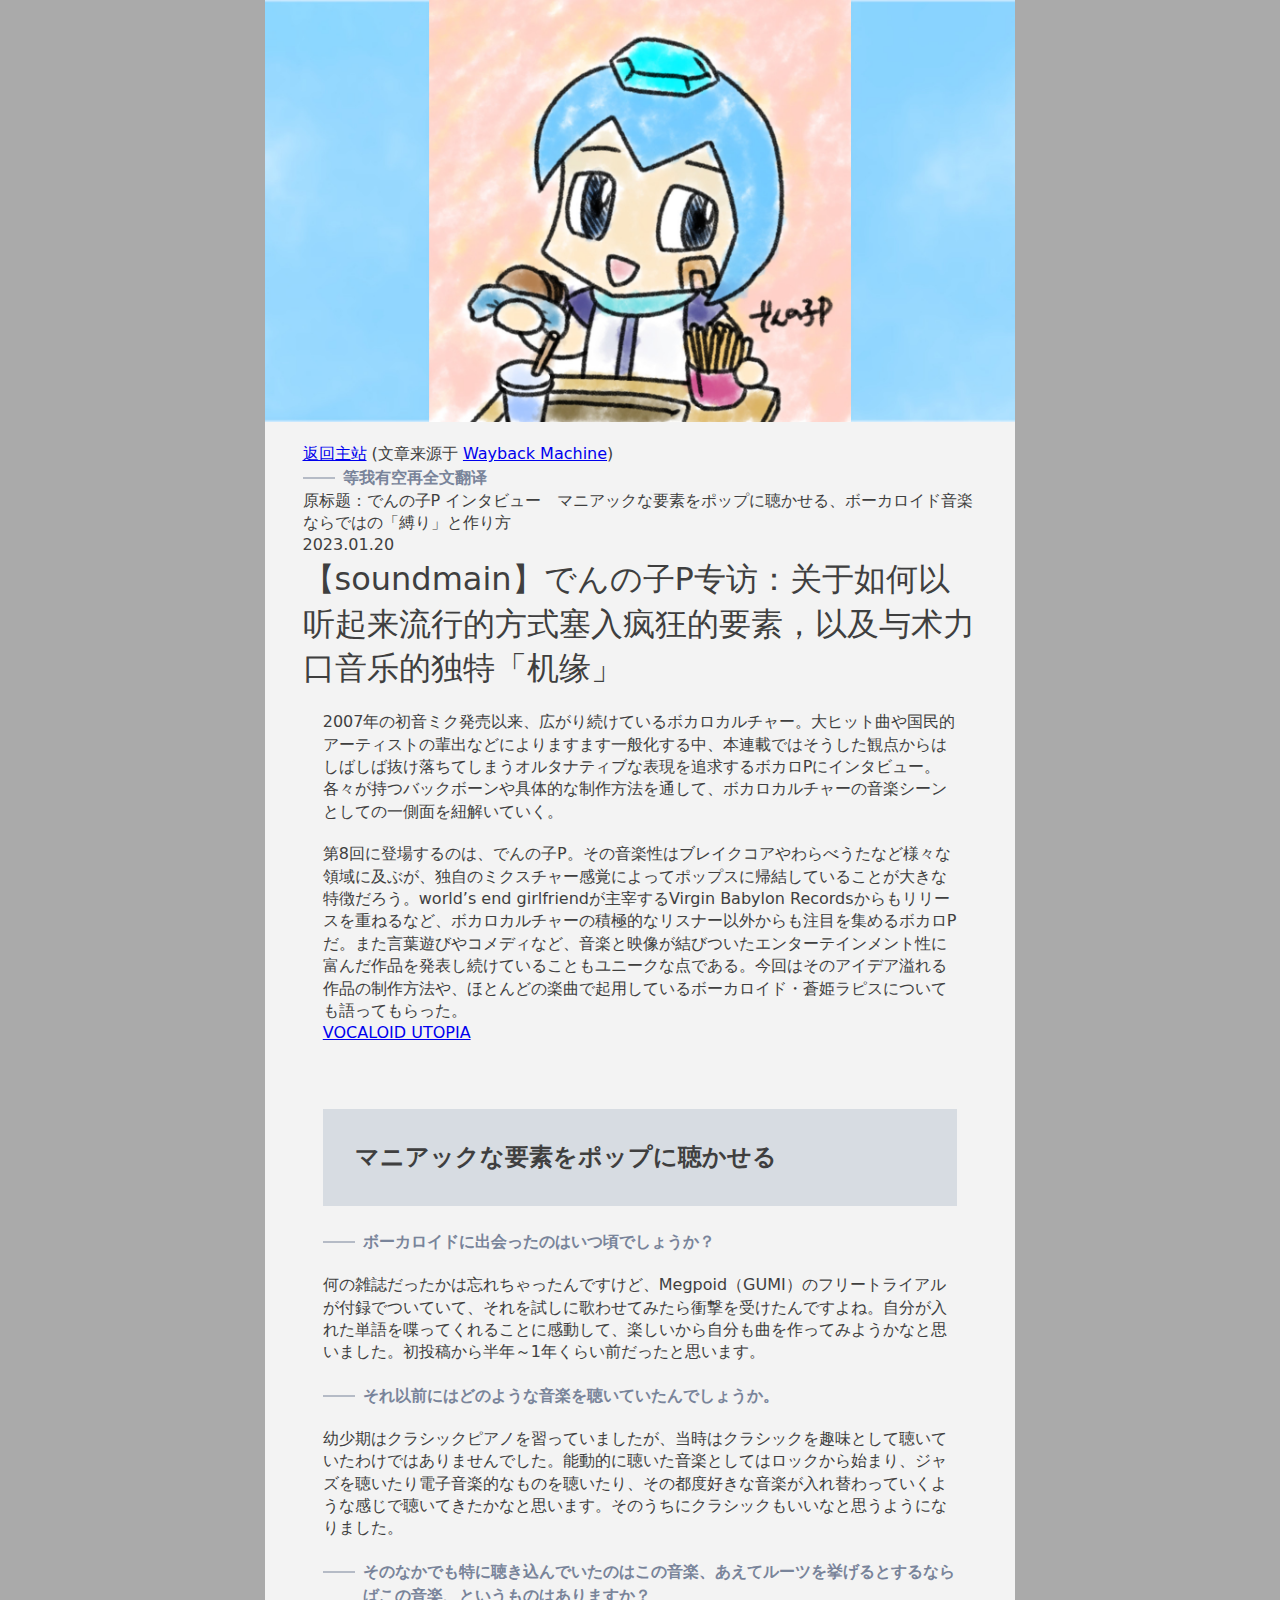
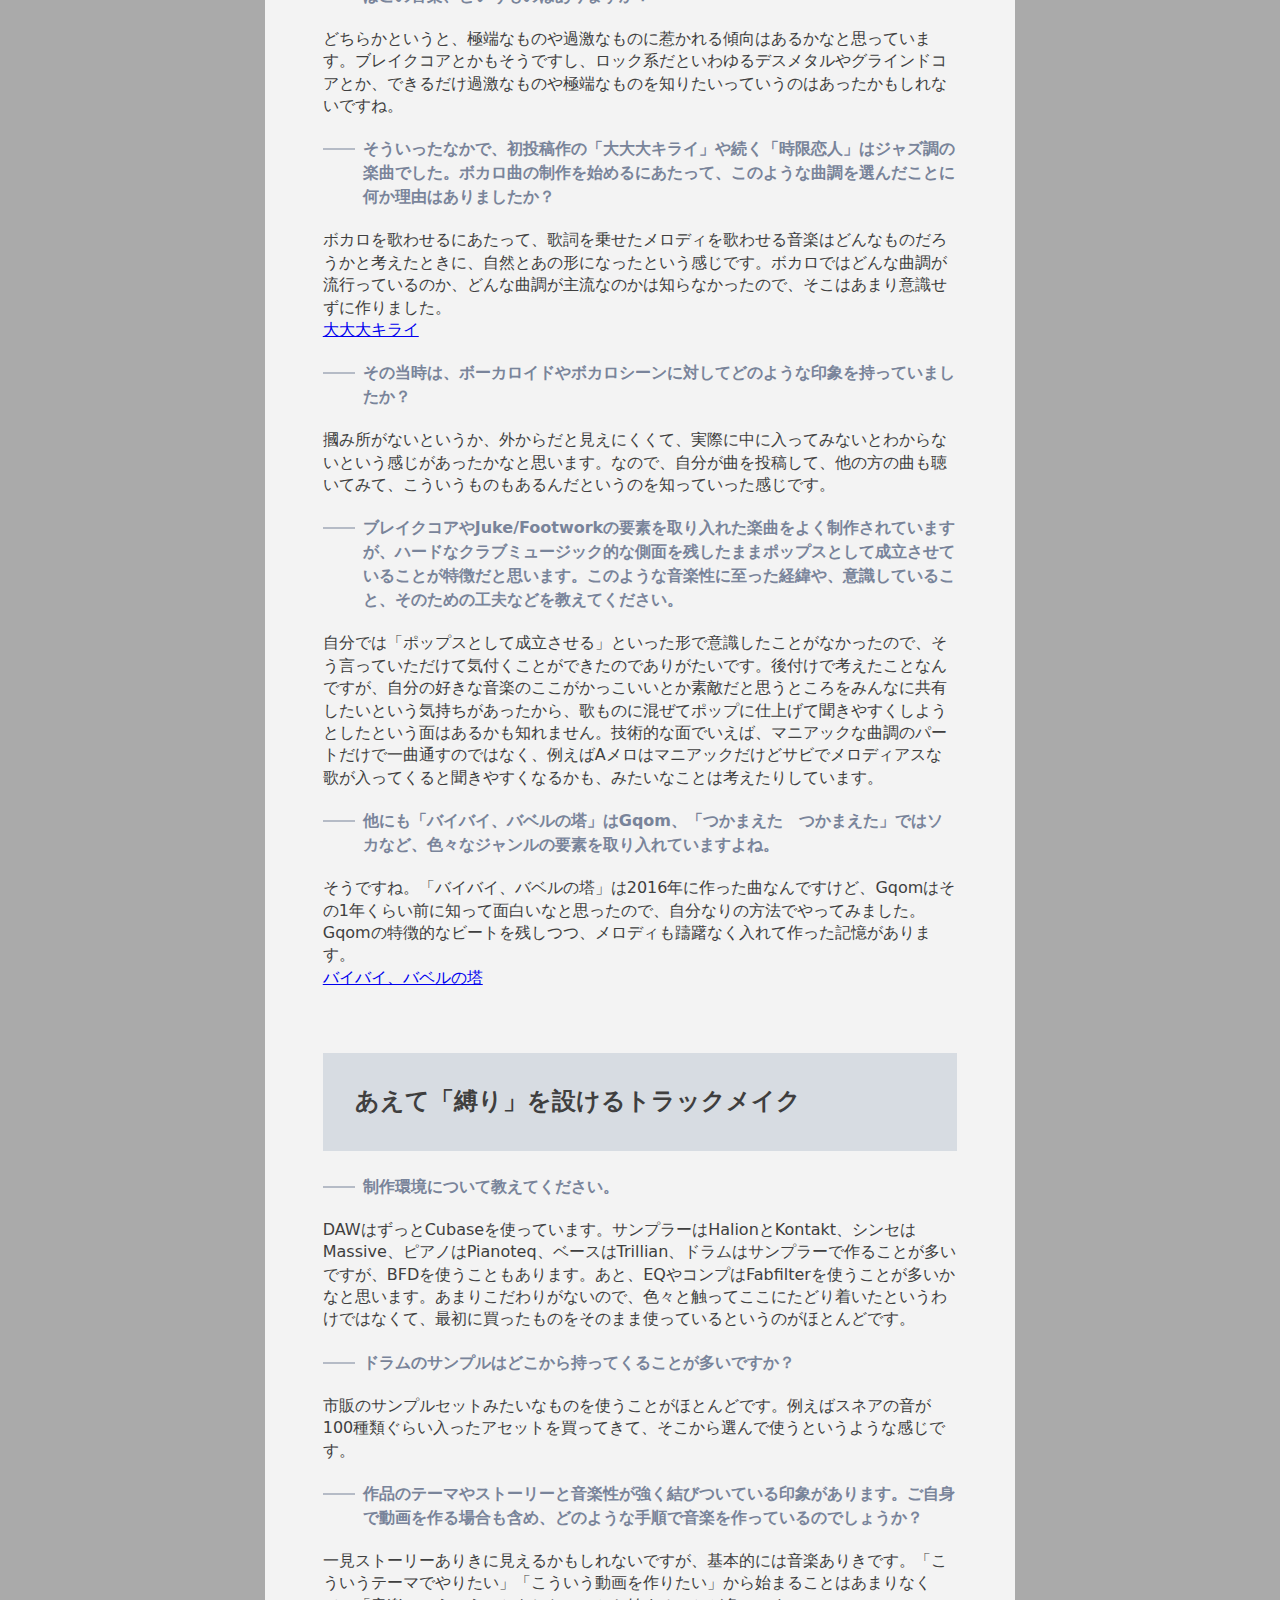
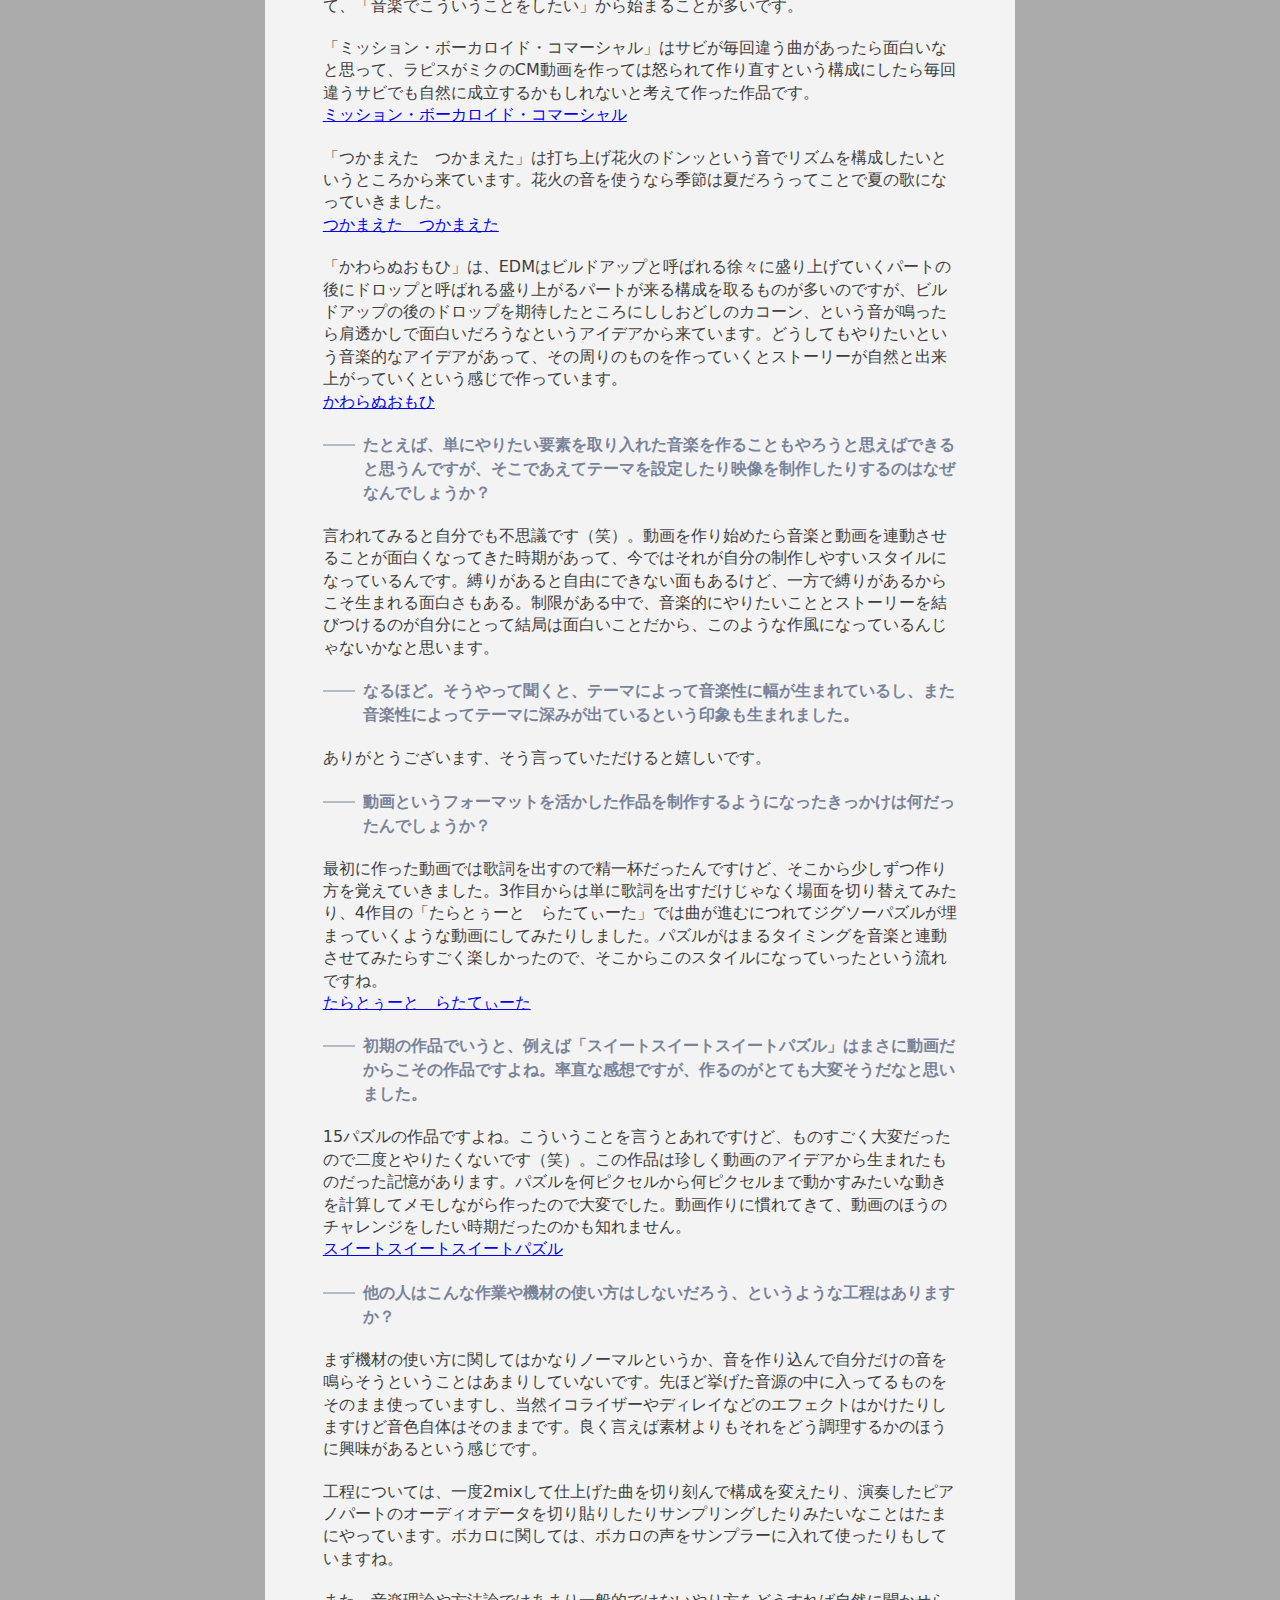
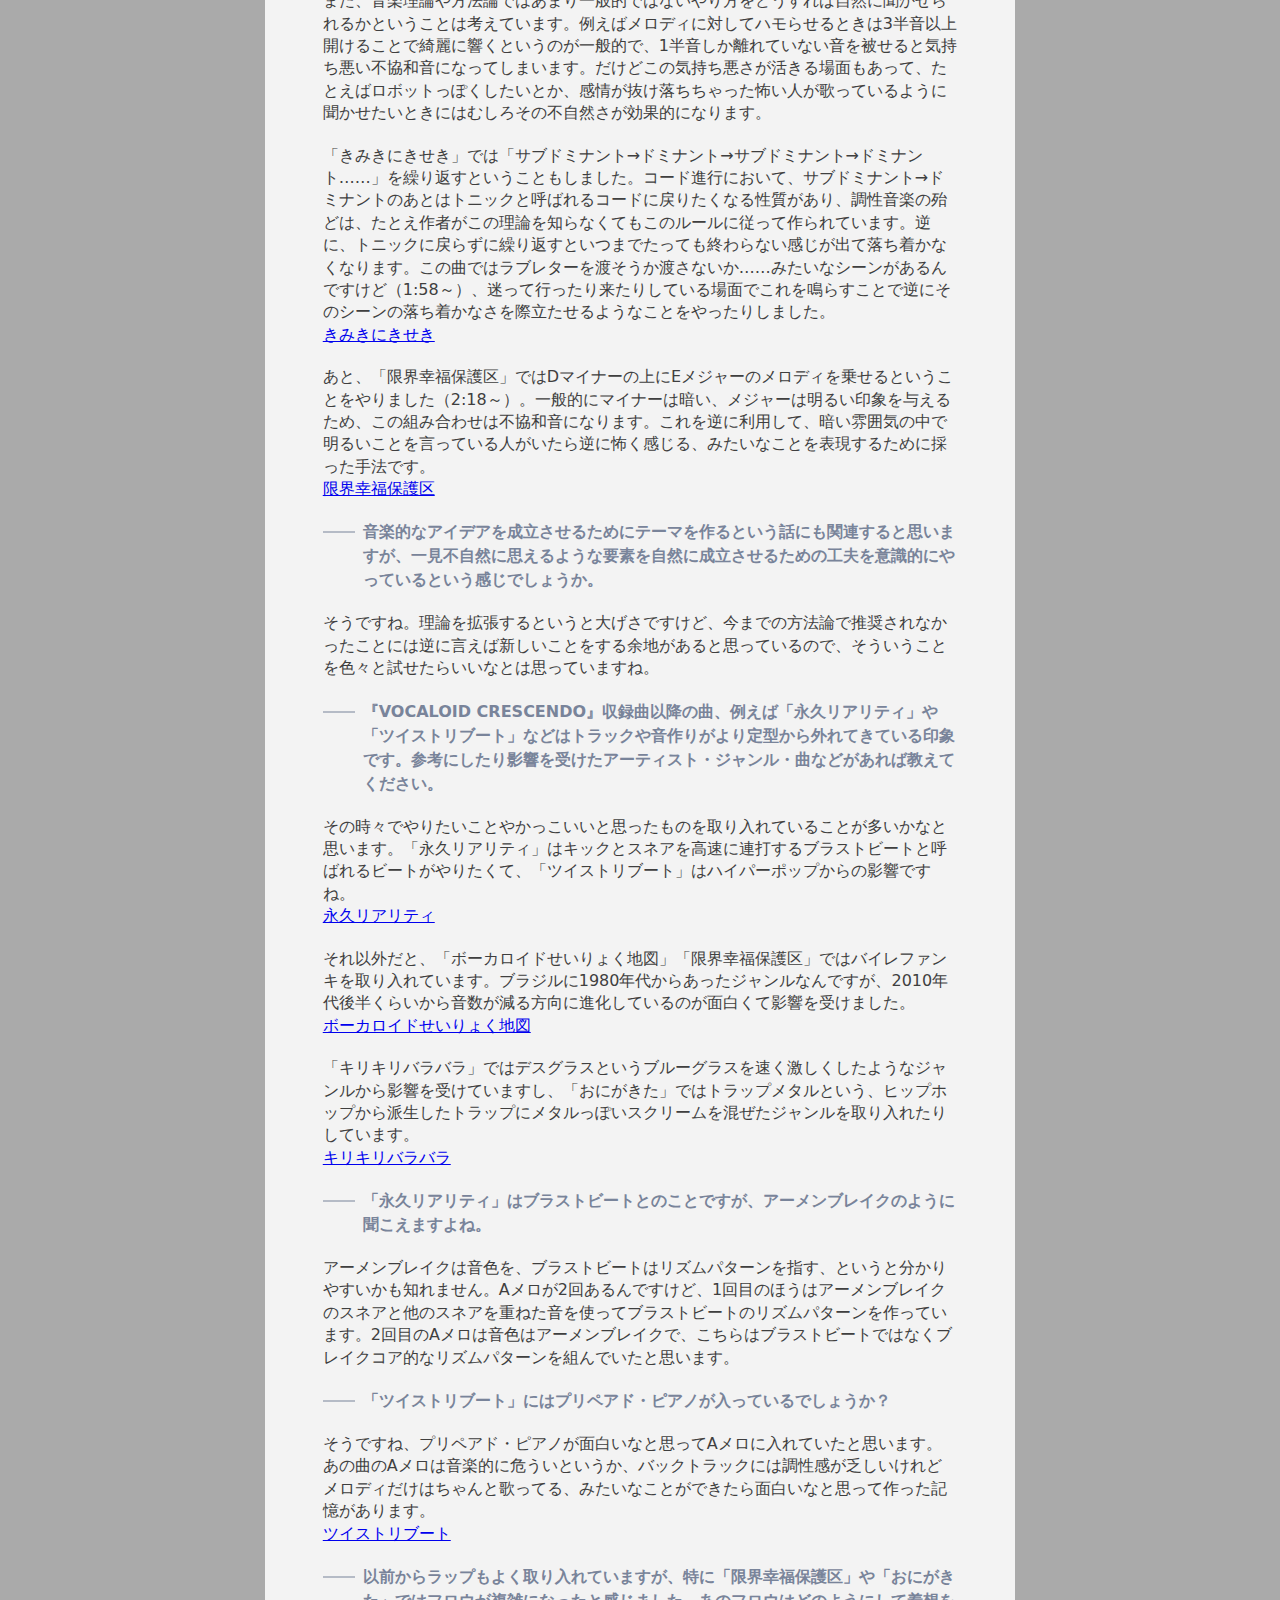
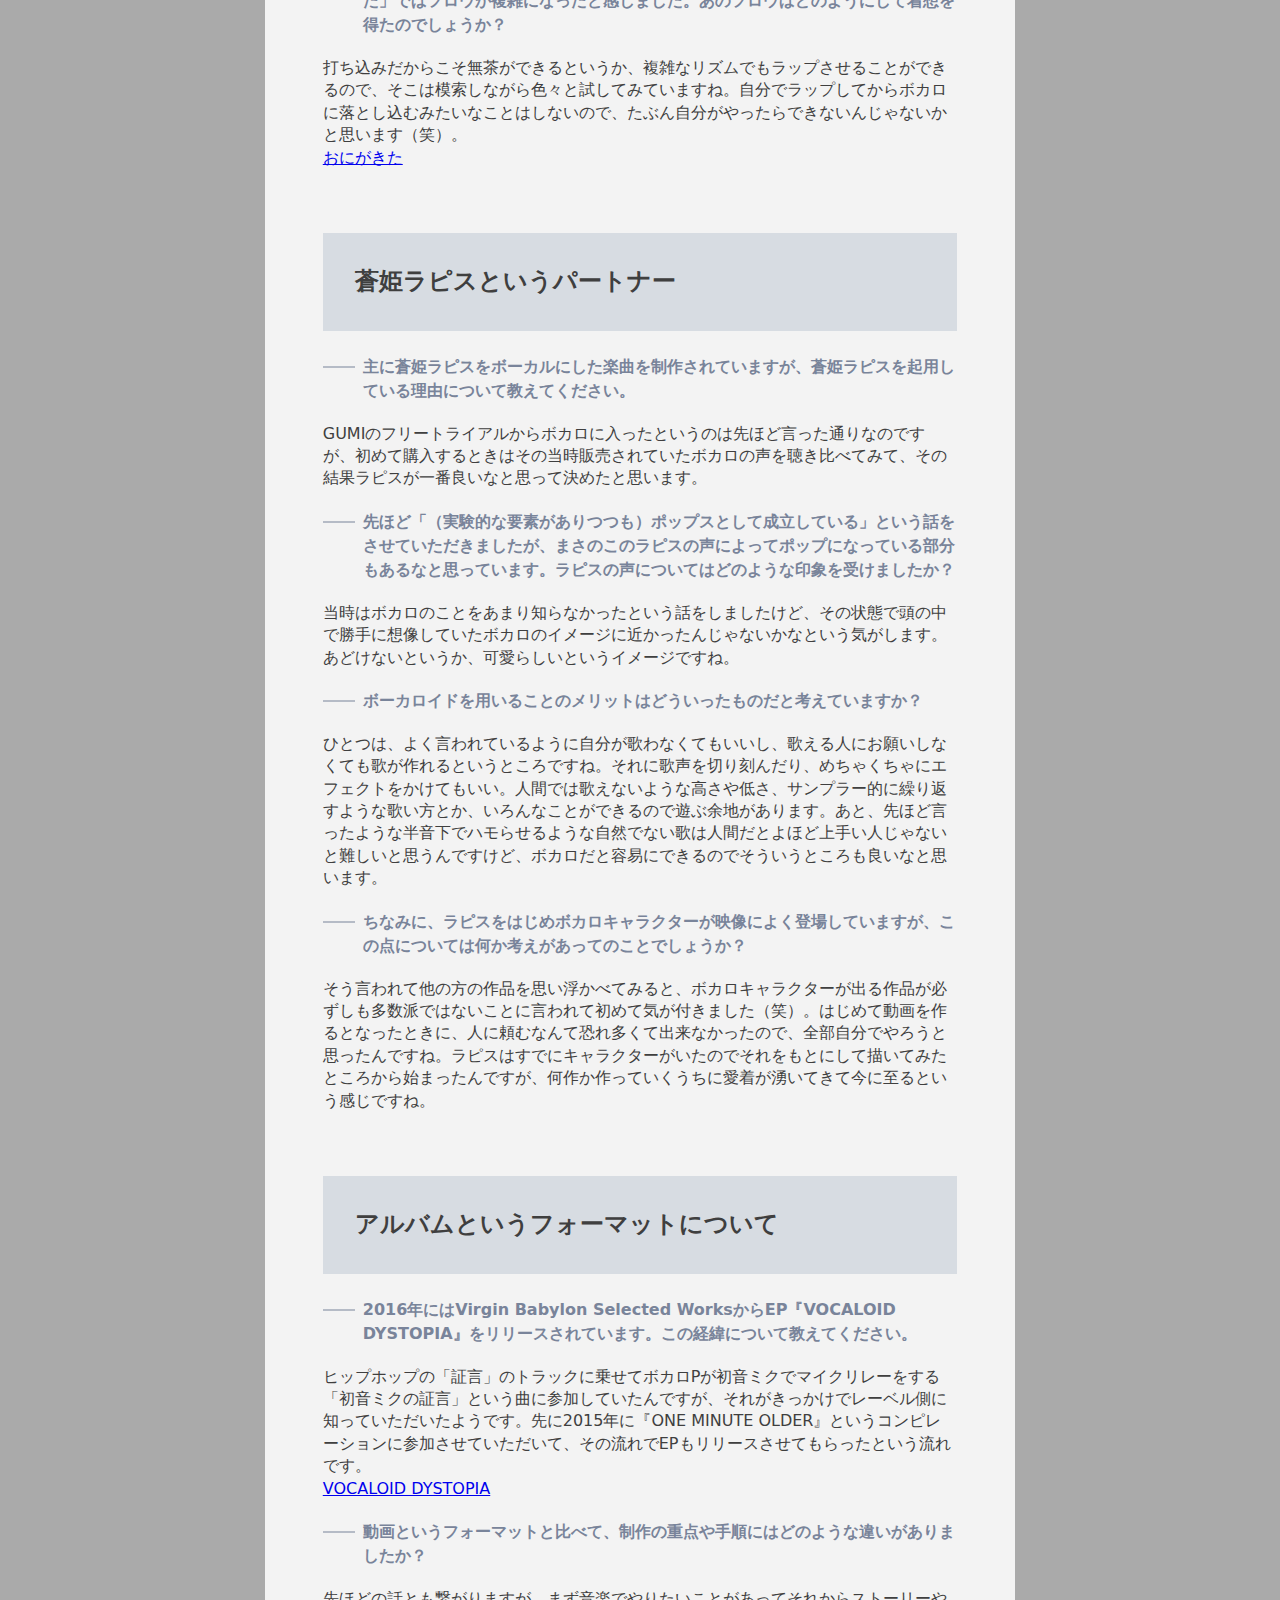
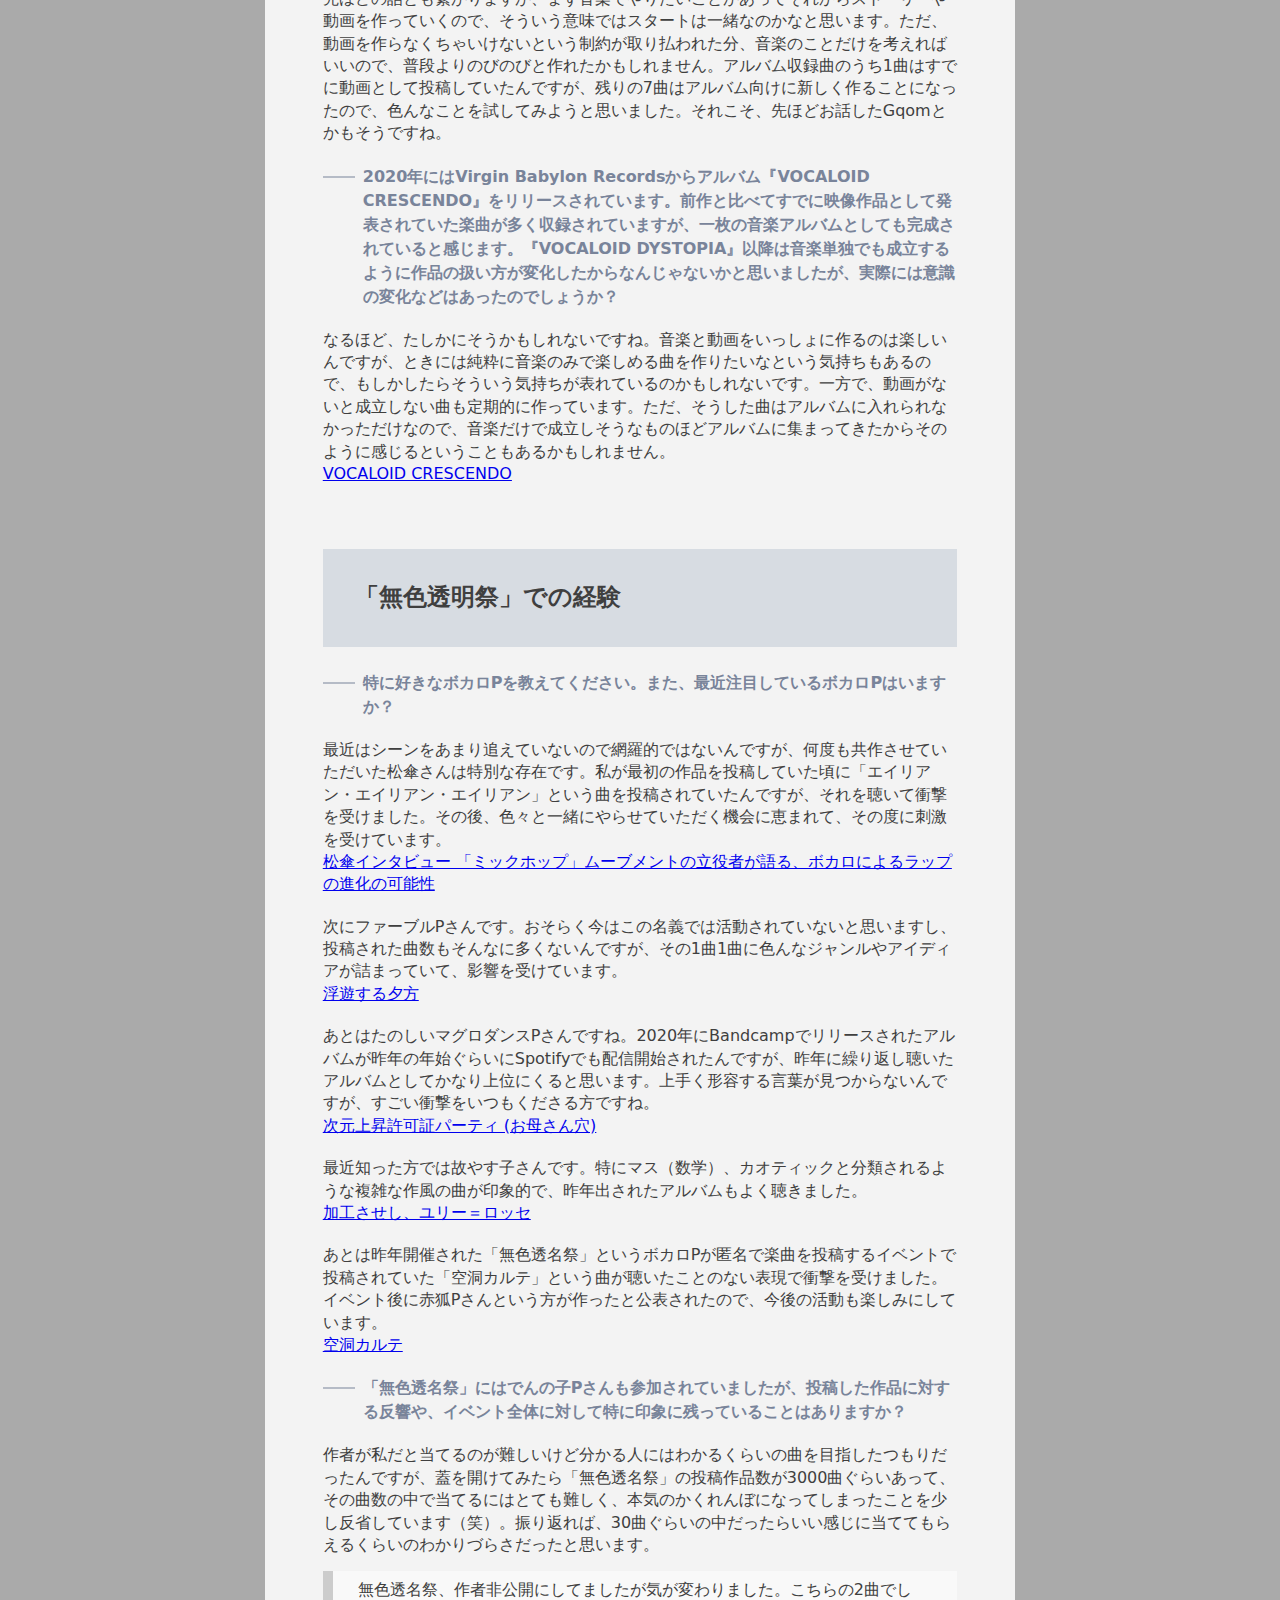
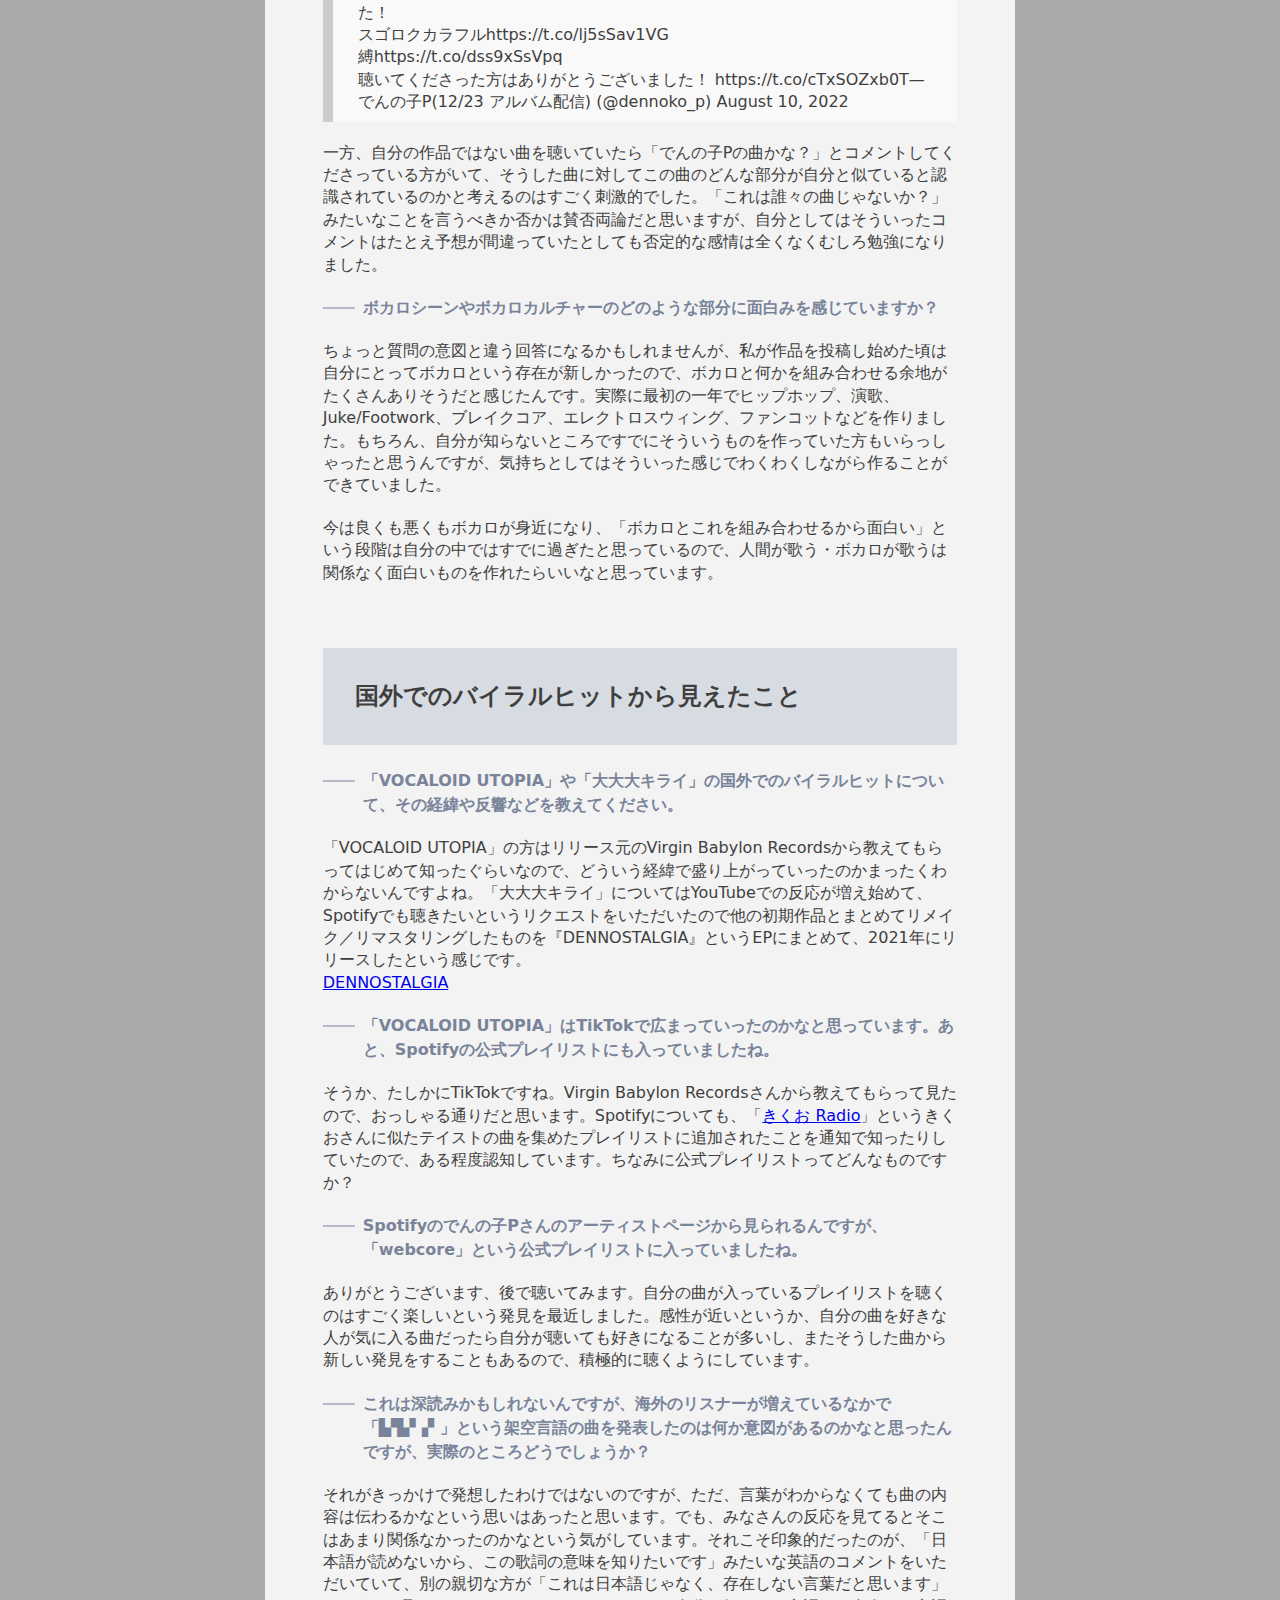
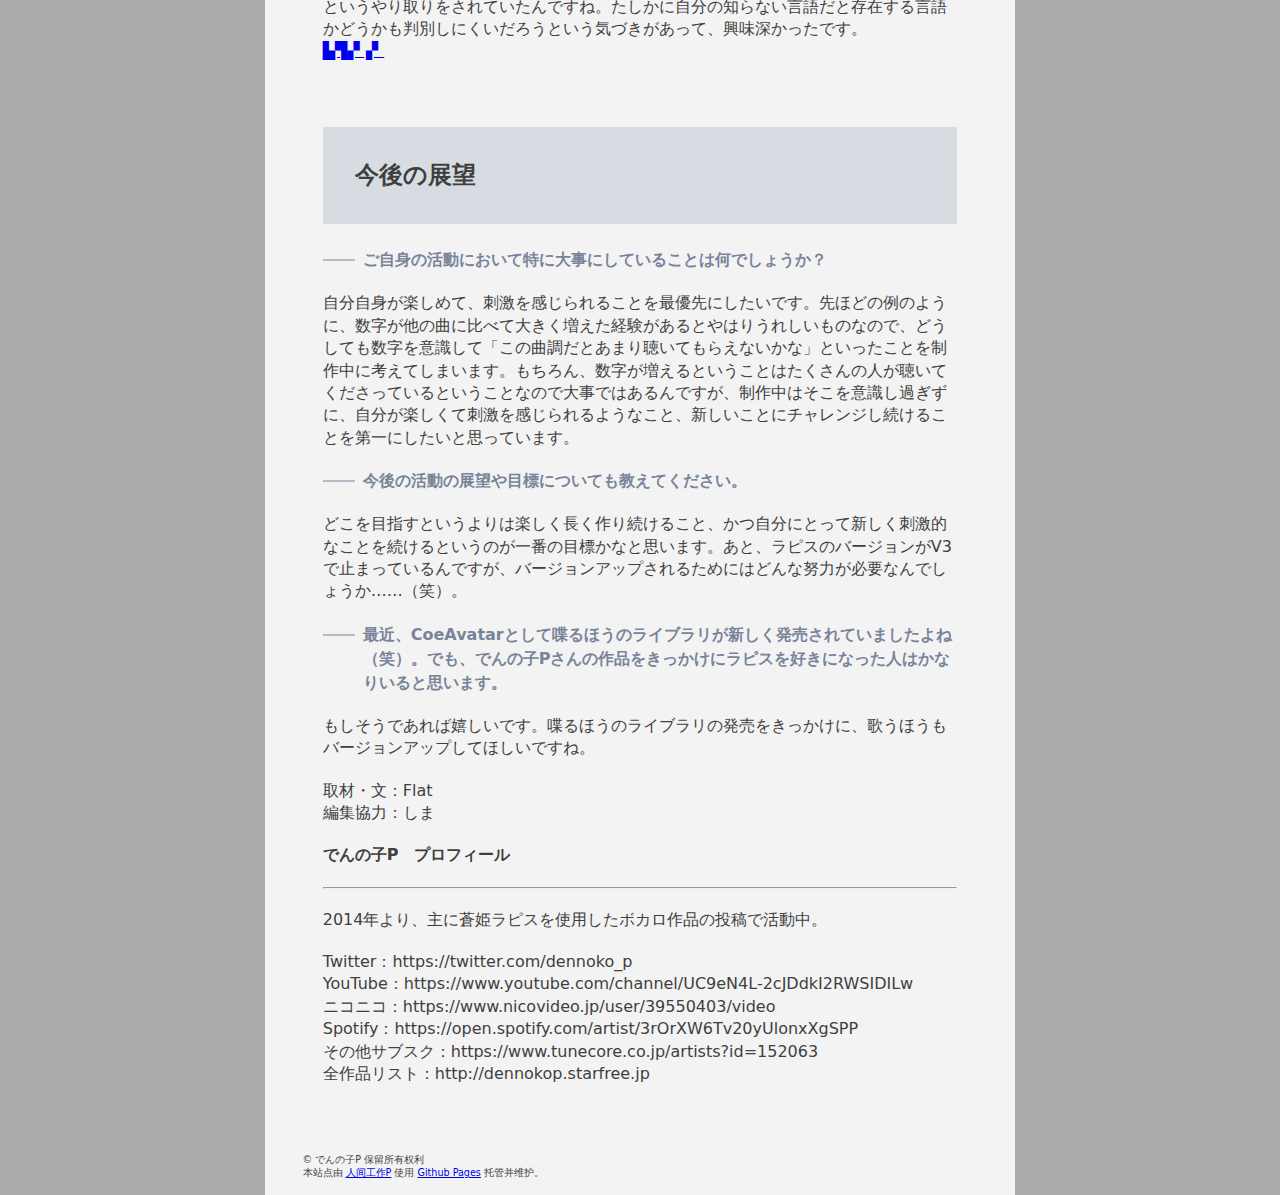
==== soundmain-20230120/index.html @ 145de425 "upload soundmain article" ====
<!DOCTYPE html PUBLIC "-//W3C//DTD XHTML 1.0 Strict//EN" "http://www.w3.org/TR/xhtml1/DTD/xhtml1-strict.dtd">
<html xmlns="http://www.w3.org/1999/xhtml" xml:lang="zh" lang="zh">
<head>
    <meta http-equiv="Content-Type" content="text/html; charset=UTF-8" />
    <meta http-equiv="Pragma" content="no-cache">
    <meta http-equiv="cache-control" content="no-cache">
    <meta http-equiv="expires" content="0">

    <meta http-equiv="Content-Style-Type" content="text/css" />
    <meta http-equiv="Content-Script-Type" content="text/javascript" />
    <meta name="viewport" content="width=device-width, maximum-scale=1.0, minimum-scale=0.5,user-scalable=yes,initial-scale=1.0" />
    <meta name="copyright" content="でんの子P" />
    <title>【soundmain】でんの子P专访：关于如何以听起来流行的方式塞入疯狂的要素，以及与术力口音乐的独特「机缘」</title>
    <link rel="stylesheet" href="../style.css" type="text/css" media="screen">
    <!--[if lt IE 9]>
    <script src="https://cdn.bootcdn.net/ajax/libs/html5shiv/3.7.3/html5shiv-printshiv.min.js"></script>
    <script src="https://cdn.bootcdn.net/ajax/libs/livingston-css3-mediaqueries-js/1.0.0/css3-mediaqueries.min.js"></script>
    <![endif]-->
</head>
<body>
<div id="site-box">
	<img id="header_img" width="100%" src="dennokoP.jpg" draggable="false">
	<div id="text-field">
        <p><a href="https://dennokop.mcio.dev/">返回主站</a> (文章来源于 <a href="https://web.archive.org/web/20231129103218/https://blogs.soundmain.net/16871/" target="_blank">Wayback Machine</a>)</p>
        <blockquote>等我有空再全文翻译</blockquote>
        <p>原标题：でんの子P インタビュー　マニアックな要素をポップに聴かせる、ボーカロイド音楽ならではの「縛り」と作り方</p>
        <p>2023.01.20</p>
		<div id="page-header">
            【soundmain】でんの子P专访：关于如何以听起来流行的方式塞入疯狂的要素，以及与术力口音乐的独特「机缘」
        </div>
		<div class="sentence page-content">
            <p>2007年の初音ミク発売以来、広がり続けているボカロカルチャー。大ヒット曲や国民的アーティストの輩出などによりますます一般化する中、本連載ではそうした観点からはしばしば抜け落ちてしまうオルタナティブな表現を追求するボカロPにインタビュー。各々が持つバックボーンや具体的な制作方法を通して、ボカロカルチャーの音楽シーンとしての一側面を紐解いていく。</p>
            <p>第8回に登場するのは、でんの子P。その音楽性はブレイクコアやわらべうたなど様々な領域に及ぶが、独自のミクスチャー感覚によってポップスに帰結していることが大きな特徴だろう。world’s end girlfriendが主宰するVirgin Babylon Recordsからもリリースを重ねるなど、ボカロカルチャーの積極的なリスナー以外からも注目を集めるボカロPだ。また言葉遊びやコメディなど、音楽と映像が結びついたエンターテインメント性に富んだ作品を発表し続けていることもユニークな点である。今回はそのアイデア溢れる作品の制作方法や、ほとんどの楽曲で起用しているボーカロイド・蒼姫ラピスについても語ってもらった。</p>
            <a href="https://www.nicovideo.jp/watch/sm38189436" target="_blank">VOCALOID UTOPIA</a>
           
           
            <h2>マニアックな要素をポップに聴かせる</h2>
           
            <blockquote>ボーカロイドに出会ったのはいつ頃でしょうか？</blockquote>
            <p>何の雑誌だったかは忘れちゃったんですけど、Megpoid（GUMI）のフリートライアルが付録でついていて、それを試しに歌わせてみたら衝撃を受けたんですよね。自分が入れた単語を喋ってくれることに感動して、楽しいから自分も曲を作ってみようかなと思いました。初投稿から半年～1年くらい前だったと思います。</p>
            
            <blockquote>それ以前にはどのような音楽を聴いていたんでしょうか。</blockquote>
            <p>幼少期はクラシックピアノを習っていましたが、当時はクラシックを趣味として聴いていたわけではありませんでした。能動的に聴いた音楽としてはロックから始まり、ジャズを聴いたり電子音楽的なものを聴いたり、その都度好きな音楽が入れ替わっていくような感じで聴いてきたかなと思います。そのうちにクラシックもいいなと思うようになりました。</p>
            
            <blockquote>そのなかでも特に聴き込んでいたのはこの音楽、あえてルーツを挙げるとするならばこの音楽、というものはありますか？</blockquote>
            <p>どちらかというと、極端なものや過激なものに惹かれる傾向はあるかなと思っています。ブレイクコアとかもそうですし、ロック系だといわゆるデスメタルやグラインドコアとか、できるだけ過激なものや極端なものを知りたいっていうのはあったかもしれないですね。</p>
            
            <blockquote>そういったなかで、初投稿作の「大大大キライ」や続く「時限恋人」はジャズ調の楽曲でした。ボカロ曲の制作を始めるにあたって、このような曲調を選んだことに何か理由はありましたか？</blockquote>
            <p>ボカロを歌わせるにあたって、歌詞を乗せたメロディを歌わせる音楽はどんなものだろうかと考えたときに、自然とあの形になったという感じです。ボカロではどんな曲調が流行っているのか、どんな曲調が主流なのかは知らなかったので、そこはあまり意識せずに作りました。</p>
            <a href="https://www.nicovideo.jp/watch/sm23233072" target="_blank">大大大キライ</a>
            
            <blockquote>その当時は、ボーカロイドやボカロシーンに対してどのような印象を持っていましたか？</blockquote>
            <p>摑み所がないというか、外からだと見えにくくて、実際に中に入ってみないとわからないという感じがあったかなと思います。なので、自分が曲を投稿して、他の方の曲も聴いてみて、こういうものもあるんだというのを知っていった感じです。</p>
            
            <blockquote>ブレイクコアやJuke/Footworkの要素を取り入れた楽曲をよく制作されていますが、ハードなクラブミュージック的な側面を残したままポップスとして成立させていることが特徴だと思います。このような音楽性に至った経緯や、意識していること、そのための工夫などを教えてください。</blockquote>
            <p>自分では「ポップスとして成立させる」といった形で意識したことがなかったので、そう言っていただけて気付くことができたのでありがたいです。後付けで考えたことなんですが、自分の好きな音楽のここがかっこいいとか素敵だと思うところをみんなに共有したいという気持ちがあったから、歌ものに混ぜてポップに仕上げて聞きやすくしようとしたという面はあるかも知れません。技術的な面でいえば、マニアックな曲調のパートだけで一曲通すのではなく、例えばAメロはマニアックだけどサビでメロディアスな歌が入ってくると聞きやすくなるかも、みたいなことは考えたりしています。</p>
           
            <blockquote>他にも「バ​イ​バ​イ​、​バ​ベ​ル​の​塔」はGqom、「つかまえた　つかまえた」ではソカなど、色々なジャンルの要素を取り入れていますよね。</blockquote>
            <p>そうですね。「バ​イ​バ​イ​、​バ​ベ​ル​の​塔」は2016年に作った曲なんですけど、Gqomはその1年くらい前に知って面白いなと思ったので、自分なりの方法でやってみました。Gqomの特徴的なビートを残しつつ、メロディも躊躇なく入れて作った記憶があります。</p>
            <a href="https://virginbabylonselectedworks.bandcamp.com/track/--5#lyrics" target="_blank">バ​イ​バ​イ​、​バ​ベ​ル​の​塔</a>


            <h2>あえて「縛り」を設けるトラックメイク</h2>
            
            <blockquote>制作環境について教えてください。</blockquote>
            <p>DAWはずっとCubaseを使っています。サンプラーはHalionとKontakt、シンセはMassive、ピアノはPianoteq、ベースはTrillian、ドラムはサンプラーで作ることが多いですが、BFDを使うこともあります。あと、EQやコンプはFabfilterを使うことが多いかなと思います。あまりこだわりがないので、色々と触ってここにたどり着いたというわけではなくて、最初に買ったものをそのまま使っているというのがほとんどです。</p>
            
            <blockquote>ドラムのサンプルはどこから持ってくることが多いですか？</blockquote>
            <p>市販のサンプルセットみたいなものを使うことがほとんどです。例えばスネアの音が100種類ぐらい入ったアセットを買ってきて、そこから選んで使うというような感じです。</p>
            
            <blockquote>作品のテーマやストーリーと音楽性が強く結びついている印象があります。ご自身で動画を作る場合も含め、どのような手順で音楽を作っているのでしょうか？</blockquote>
            <p>一見ストーリーありきに見えるかもしれないですが、基本的には音楽ありきです。「こういうテーマでやりたい」「こういう動画を作りたい」から始まることはあまりなくて、「音楽でこういうことをしたい」から始まることが多いです。</p>
            <p>「ミッション・ボーカロイド・コマーシャル」はサビが毎回違う曲があったら面白いなと思って、ラピスがミクのCM動画を作っては怒られて作り直すという構成にしたら毎回違うサビでも自然に成立するかもしれないと考えて作った作品です。</p>
            <a href="https://www.nicovideo.jp/watch/sm29555647" target="_blank">ミッション・ボーカロイド・コマーシャル</a>
            <p>「つかまえた　つかまえた」は打ち上げ花火のドンッという音でリズムを構成したいというところから来ています。花火の音を使うなら季節は夏だろうってことで夏の歌になっていきました。</p>
            <a href="https://www.nicovideo.jp/watch/sm31799162" target="_blank">つかまえた　つかまえた</a>
            <p>「かわらぬおもひ」は、EDMはビルドアップと呼ばれる徐々に盛り上げていくパートの後にドロップと呼ばれる盛り上がるパートが来る構成を取るものが多いのですが、ビルドアップの後のドロップを期待したところにししおどしのカコーン、という音が鳴ったら肩透かしで面白いだろうなというアイデアから来ています。どうしてもやりたいという音楽的なアイデアがあって、その周りのものを作っていくとストーリーが自然と出来上がっていくという感じで作っています。</p>
            <a href="https://www.nicovideo.jp/watch/sm34923091" target="_blank">かわらぬおもひ</a>
            
            <blockquote>たとえば、単にやりたい要素を取り入れた音楽を作ることもやろうと思えばできると思うんですが、そこであえてテーマを設定したり映像を制作したりするのはなぜなんでしょうか？</blockquote>
            <p>言われてみると自分でも不思議です（笑）。動画を作り始めたら音楽と動画を連動させることが面白くなってきた時期があって、今ではそれが自分の制作しやすいスタイルになっているんです。縛りがあると自由にできない面もあるけど、一方で縛りがあるからこそ生まれる面白さもある。制限がある中で、音楽的にやりたいこととストーリーを結びつけるのが自分にとって結局は面白いことだから、このような作風になっているんじゃないかなと思います。</p>

            <blockquote>なるほど。そうやって聞くと、テーマによって音楽性に幅が生まれているし、また音楽性によってテーマに深みが出ているという印象も生まれました。</blockquote>
            <p>ありがとうございます、そう言っていただけると嬉しいです。</p>

            <blockquote>動画というフォーマットを活かした作品を制作するようになったきっかけは何だったんでしょうか？</blockquote>
            <p>最初に作った動画では歌詞を出すので精一杯だったんですけど、そこから少しずつ作り方を覚えていきました。3作目からは単に歌詞を出すだけじゃなく場面を切り替えてみたり、4作目の「たらとぅーと　らたてぃーた」では曲が進むにつれてジグソーパズルが埋まっていくような動画にしてみたりしました。パズルがはまるタイミングを音楽と連動させてみたらすごく楽しかったので、そこからこのスタイルになっていったという流れですね。</p>
            <a href="https://www.nicovideo.jp/watch/sm23633557" target="_blank">たらとぅーと　らたてぃーた</a>

            <blockquote>初期の作品でいうと、例えば「スイートスイートスイートパズル」はまさに動画だからこその作品ですよね。率直な感想ですが、作るのがとても大変そうだなと思いました。</blockquote>
            <p>15パズルの作品ですよね。こういうことを言うとあれですけど、ものすごく大変だったので二度とやりたくないです（笑）。この作品は珍しく動画のアイデアから生まれたものだった記憶があります。パズルを何ピクセルから何ピクセルまで動かすみたいな動きを計算してメモしながら作ったので大変でした。動画作りに慣れてきて、動画のほうのチャレンジをしたい時期だったのかも知れません。</p>
            <a href="https://www.nicovideo.jp/watch/sm25485263" target="_blank">スイートスイートスイートパズル</a>

            <blockquote>他の人はこんな作業や機材の使い方はしないだろう、というような工程はありますか？</blockquote>
            <p>まず機材の使い方に関してはかなりノーマルというか、音を作り込んで自分だけの音を鳴らそうということはあまりしていないです。先ほど挙げた音源の中に入ってるものをそのまま使っていますし、当然イコライザーやディレイなどのエフェクトはかけたりしますけど音色自体はそのままです。良く言えば素材よりもそれをどう調理するかのほうに興味があるという感じです。</p>
            <p>工程については、一度2mixして仕上げた曲を切り刻んで構成を変えたり、演奏したピアノパートのオーディオデータを切り貼りしたりサンプリングしたりみたいなことはたまにやっています。ボカロに関しては、ボカロの声をサンプラーに入れて使ったりもしていますね。</p>
            <p>また、音楽理論や方法論ではあまり一般的ではないやり方をどうすれば自然に聞かせられるかということは考えています。例えばメロディに対してハモらせるときは3半音以上開けることで綺麗に響くというのが一般的で、1半音しか離れていない音を被せると気持ち悪い不協和音になってしまいます。だけどこの気持ち悪さが活きる場面もあって、たとえばロボットっぽくしたいとか、感情が抜け落ちちゃった怖い人が歌っているように聞かせたいときにはむしろその不自然さが効果的になります。</p>
            <p>「きみきにきせき」では「サブドミナント→ドミナント→サブドミナント→ドミナント……」を繰り返すということもしました。コード進行において、サブドミナント→ドミナントのあとはトニックと呼ばれるコードに戻りたくなる性質があり、調性音楽の殆どは、たとえ作者がこの理論を知らなくてもこのルールに従って作られています。逆に、トニックに戻らずに繰り返すといつまでたっても終わらない感じが出て落ち着かなくなります。この曲ではラブレターを渡そうか渡さないか……みたいなシーンがあるんですけど（1:58～）、迷って行ったり来たりしている場面でこれを鳴らすことで逆にそのシーンの落ち着かなさを際立たせるようなことをやったりしました。</p>
            <a href="https://www.nicovideo.jp/watch/sm30752264" target="_blank">きみきにきせき</a>
            <p>あと、「限界幸福保護区」ではDマイナーの上にEメジャーのメロディを乗せるということをやりました（2:18～）。一般的にマイナーは暗い、メジャーは明るい印象を与えるため、この組み合わせは不協和音になります。これを逆に利用して、暗い雰囲気の中で明るいことを言っている人がいたら逆に怖く感じる、みたいなことを表現するために採った手法です。</p>
            <a href="https://www.nicovideo.jp/watch/sm34473149" target="_blank">限界幸福保護区</a>

            <blockquote>音楽的なアイデアを成立させるためにテーマを作るという話にも関連すると思いますが、一見不自然に思えるような要素を自然に成立させるための工夫を意識的にやっているという感じでしょうか。</blockquote>
            <p>そうですね。理論を拡張するというと大げさですけど、今までの方法論で推奨されなかったことには逆に言えば新しいことをする余地があると思っているので、そういうことを色々と試せたらいいなとは思っていますね。</p>

            <blockquote>『VOCALOID CRESCENDO』収録曲以降の曲、例えば「永久リアリティ」や「ツイストリブート」などはトラックや音作りがより定型から外れてきている印象です。参考にしたり影響を受けたアーティスト・ジャンル・曲などがあれば教えてください。</blockquote>
            <p>その時々でやりたいことやかっこいいと思ったものを取り入れていることが多いかなと思います。「永久リアリティ」はキックとスネアを高速に連打するブラストビートと呼ばれるビートがやりたくて、「ツイストリブート」はハイパーポップからの影響ですね。</p>
            <a href="https://www.nicovideo.jp/watch/sm34021296" target="_blank">永久リアリティ</a>
            <p>それ以外だと、「ボーカロイドせいりょく地図」「限界幸福保護区」ではバイレファンキを取り入れています。ブラジルに1980年代からあったジャンルなんですが、2010年代後半くらいから音数が減る方向に進化しているのが面白くて影響を受けました。</p>
            <a href="https://www.nicovideo.jp/watch/sm30973758" target="_blank">ボーカロイドせいりょく地図</a>
            <p>「キリキリバラバラ」ではデスグラスというブルーグラスを速く激しくしたようなジャンルから影響を受けていますし、「おにがきた」ではトラップメタルという、ヒップホップから派生したトラップにメタルっぽいスクリームを混ぜたジャンルを取り入れたりしています。</p>
            <a href="https://www.nicovideo.jp/watch/sm40144890" target="_blank">キリキリバラバラ</a>

            <blockquote>「永久リアリティ」はブラストビートとのことですが、アーメンブレイクのように聞こえますよね。</blockquote>
            <p>アーメンブレイクは音色を、ブラストビートはリズムパターンを指す、というと分かりやすいかも知れません。Aメロが2回あるんですけど、1回目のほうはアーメンブレイクのスネアと他のスネアを重ねた音を使ってブラストビートのリズムパターンを作っています。2回目のAメロは音色はアーメンブレイクで、こちらはブラストビートではなくブレイクコア的なリズムパターンを組んでいたと思います。</p>

            <blockquote>「ツイストリブート」にはプリペアド・ピアノが入っているでしょうか？</blockquote>
            <p>そうですね、プリペアド・ピアノが面白いなと思ってAメロに入れていたと思います。あの曲のAメロは音楽的に危ういというか、バックトラックには調性感が乏しいけれどメロディだけはちゃんと歌ってる、みたいなことができたら面白いなと思って作った記憶があります。</p>
            <a href="https://www.nicovideo.jp/watch/sm38526109" target="_blank">ツイストリブート</a>

            <blockquote>以前からラップもよく取り入れていますが、特に「限界幸福保護区」や「おにがきた」ではフロウが複雑になったと感じました。あのフロウはどのようにして着想を得たのでしょうか？</blockquote>
            <p>打ち込みだからこそ無茶ができるというか、複雑なリズムでもラップさせることができるので、そこは模索しながら色々と試してみていますね。自分でラップしてからボカロに落とし込むみたいなことはしないので、たぶん自分がやったらできないんじゃないかと思います（笑）。</p>
            <a href="https://stripeless.bandcamp.com/track/--83#lyrics" target="_blank">おにがきた</a>


            <h2>蒼姫ラピスというパートナー</h2>

            <blockquote>主に蒼姫ラピスをボーカルにした楽曲を制作されていますが、蒼姫ラピスを起用している理由について教えてください。</blockquote>
            <p>GUMIのフリートライアルからボカロに入ったというのは先ほど言った通りなのですが、初めて購入するときはその当時販売されていたボカロの声を聴き比べてみて、その結果ラピスが一番良いなと思って決めたと思います。</p>

            <blockquote>先ほど「（実験的な要素がありつつも）ポップスとして成立している」という話をさせていただきましたが、まさのこのラピスの声によってポップになっている部分もあるなと思っています。ラピスの声についてはどのような印象を受けましたか？</blockquote>
            <p>当時はボカロのことをあまり知らなかったという話をしましたけど、その状態で頭の中で勝手に想像していたボカロのイメージに近かったんじゃないかなという気がします。あどけないというか、可愛らしいというイメージですね。</p>

            <blockquote>ボーカロイドを用いることのメリットはどういったものだと考えていますか？</blockquote>
            <p>ひとつは、よく言われているように自分が歌わなくてもいいし、歌える人にお願いしなくても歌が作れるというところですね。それに歌声を切り刻んだり、めちゃくちゃにエフェクトをかけてもいい。人間では歌えないような高さや低さ、サンプラー的に繰り返すような歌い方とか、いろんなことができるので遊ぶ余地があります。あと、先ほど言ったような半音下でハモらせるような自然でない歌は人間だとよほど上手い人じゃないと難しいと思うんですけど、ボカロだと容易にできるのでそういうところも良いなと思います。</p>

            <blockquote>ちなみに、ラピスをはじめボカロキャラクターが映像によく登場していますが、この点については何か考えがあってのことでしょうか？</blockquote>
            <p>そう言われて他の方の作品を思い浮かべてみると、ボカロキャラクターが出る作品が必ずしも多数派ではないことに言われて初めて気が付きました（笑）。はじめて動画を作るとなったときに、人に頼むなんて恐れ多くて出来なかったので、全部自分でやろうと思ったんですね。ラピスはすでにキャラクターがいたのでそれをもとにして描いてみたところから始まったんですが、何作か作っていくうちに愛着が湧いてきて今に至るという感じですね。</p>


            <h2>アルバムというフォーマットについて</h2>

            <blockquote>2016年にはVirgin Babylon Selected WorksからEP『VOCALOID DYSTOPIA』をリリースされています。この経緯について教えてください。</blockquote>
            <p>ヒップホップの「証言」のトラックに乗せてボカロPが初音ミクでマイクリレーをする「初音ミクの証言」という曲に参加していたんですが、それがきっかけでレーベル側に知っていただいたようです。先に2015年に『ONE MINUTE OLDER』というコンピレーションに参加させていただいて、その流れでEPもリリースさせてもらったという流れです。</p>
            <a href="https://virginbabylonselectedworks.bandcamp.com/album/vocaloid-dystopia" target="_blank">VOCALOID DYSTOPIA</a>

            <blockquote>動画というフォーマットと比べて、制作の重点や手順にはどのような違いがありましたか？</blockquote>
            <p>先ほどの話とも繋がりますが、まず音楽でやりたいことがあってそれからストーリーや動画を作っていくので、そういう意味ではスタートは一緒なのかなと思います。ただ、動画を作らなくちゃいけないという制約が取り払われた分、音楽のことだけを考えればいいので、普段よりのびのびと作れたかもしれません。アルバム収録曲のうち1曲はすでに動画として投稿していたんですが、残りの7曲はアルバム向けに新しく作ることになったので、色んなことを試してみようと思いました。それこそ、先ほどお話したGqomとかもそうですね。</p>

            <blockquote>2020年にはVirgin Babylon Recordsからアルバム『VOCALOID CRESCENDO』をリリースされています。前作と比べてすでに映像作品として発表されていた楽曲が多く収録されていますが、一枚の音楽アルバムとしても完成されていると感じます。『VOCALOID DYSTOPIA』以降は音楽単独でも成立するように作品の扱い方が変化したからなんじゃないかと思いましたが、実際には意識の変化などはあったのでしょうか？</blockquote>
            <p>なるほど、たしかにそうかもしれないですね。音楽と動画をいっしょに作るのは楽しいんですが、ときには純粋に音楽のみで楽しめる曲を作りたいなという気持ちもあるので、もしかしたらそういう気持ちが表れているのかもしれないです。一方で、動画がないと成立しない曲も定期的に作っています。ただ、そうした曲はアルバムに入れられなかっただけなので、音楽だけで成立しそうなものほどアルバムに集まってきたからそのように感じるということもあるかもしれません。</p>
            <a href="https://virginbabylonrecords.bandcamp.com/album/vocaloid-crescendo" target="_blank">VOCALOID CRESCENDO</a>


            <h2>「無色透明祭」での経験</h2>
            <blockquote>特に好きなボカロPを教えてください。また、最近注目しているボカロPはいますか？</blockquote>
            <p>最近はシーンをあまり追えていないので網羅的ではないんですが、何度も共作させていただいた松傘さんは特別な存在です。私が最初の作品を投稿していた頃に「エイリアン・エイリアン・エイリアン」という曲を投稿されていたんですが、それを聴いて衝撃を受けました。その後、色々と一緒にやらせていただく機会に恵まれて、その度に刺激を受けています。</p>
            <a href="https://web.archive.org/web/20231127153123/https://blogs.soundmain.net/15228" target="_blank">松傘インタビュー 「ミックホップ」ムーブメントの立役者が語る、ボカロによるラップの進化の可能性</a>
            <p>次にファーブルPさんです。おそらく今はこの名義では活動されていないと思いますし、投稿された曲数もそんなに多くないんですが、その1曲1曲に色んなジャンルやアイディアが詰まっていて、影響を受けています。</p>
            <a href="https://www.nicovideo.jp/watch/sm26121310" target="_blank">浮遊する夕方</a>
            <p>あとはたのしいマグロダンスPさんですね。2020年にBandcampでリリースされたアルバムが昨年の年始ぐらいにSpotifyでも配信開始されたんですが、昨年に繰り返し聴いたアルバムとしてかなり上位にくると思います。上手く形容する言葉が見つからないんですが、すごい衝撃をいつもくださる方ですね。</p>
            <a href="https://open.spotify.com/album/4cSiw5tlmtjeUJw7BQKeSz" target="_blank">次元上昇許可証パーティ​ (お母さん穴)</a>
            <p>最近知った方では故やす子さんです。特にマス（数学）、カオティックと分類されるような複雑な作風の曲が印象的で、昨年出されたアルバムもよく聴きました。</p>
            <a href="https://koyasuko.bandcamp.com/album/--3" target="_blank">加工させし、ユリー＝ロッセ</a>
            <p>あとは昨年開催された「無色透名祭」というボカロPが匿名で楽曲を投稿するイベントで投稿されていた「空洞カルテ」という曲が聴いたことのない表現で衝撃を受けました。イベント後に赤狐Pさんという方が作ったと公表されたので、今後の活動も楽しみにしています。</p>
            <a href="https://www.nicovideo.jp/watch/1657539010" target="_blank">空洞カルテ</a>

            <blockquote>「無色透名祭」にはでんの子Pさんも参加されていましたが、投稿した作品に対する反響や、イベント全体に対して特に印象に残っていることはありますか？</blockquote>
            <p>作者が私だと当てるのが難しいけど分かる人にはわかるくらいの曲を目指したつもりだったんですが、蓋を開けてみたら「無色透名祭」の投稿作品数が3000曲ぐらいあって、その曲数の中で当てるにはとても難しく、本気のかくれんぼになってしまったことを少し反省しています（笑）。振り返れば、30曲ぐらいの中だったらいい感じに当ててもらえるくらいのわかりづらさだったと思います。</p>
            <div class="quote">
                <p>無色透名祭、作者非公開にしてましたが気が変わりました。こちらの2曲でした！</p>

                <p>スゴロクカラフルhttps://t.co/lj5sSav1VG<br>
                縛https://t.co/dss9xSsVpq</p>
                
                <p>聴いてくださった方はありがとうございました！ https://t.co/cTxSOZxb0T— でんの子P(12/23 アルバム配信) (@dennoko_p) August 10, 2022</p>
            </div>
            <p>一方、自分の作品ではない曲を聴いていたら「でんの子Pの曲かな？」とコメントしてくださっている方がいて、そうした曲に対してこの曲のどんな部分が自分と似ていると認識されているのかと考えるのはすごく刺激的でした。「これは誰々の曲じゃないか？」みたいなことを言うべきか否かは賛否両論だと思いますが、自分としてはそういったコメントはたとえ予想が間違っていたとしても否定的な感情は全くなくむしろ勉強になりました。</p>

            <blockquote>ボカロシーンやボカロカルチャーのどのような部分に面白みを感じていますか？</blockquote>
            <p>ちょっと質問の意図と違う回答になるかもしれませんが、私が作品を投稿し始めた頃は自分にとってボカロという存在が新しかったので、ボカロと何かを組み合わせる余地がたくさんありそうだと感じたんです。実際に最初の一年でヒップホップ、演歌、Juke/Footwork、ブレイクコア、エレクトロスウィング、ファンコットなどを作りました。もちろん、自分が知らないところですでにそういうものを作っていた方もいらっしゃったと思うんですが、気持ちとしてはそういった感じでわくわくしながら作ることができていました。</p>
            <p>今は良くも悪くもボカロが身近になり、「ボカロとこれを組み合わせるから面白い」という段階は自分の中ではすでに過ぎたと思っているので、人間が歌う・ボカロが歌うは関係なく面白いものを作れたらいいなと思っています。</p>


            <h2>国外でのバイラルヒットから見えたこと</h2>

            <blockquote>「VOCALOID UTOPIA」や「大大大キライ」の国外でのバイラルヒットについて、その経緯や反響などを教えてください。</blockquote>
            <p>「VOCALOID UTOPIA」の方はリリース元のVirgin Babylon Recordsから教えてもらってはじめて知ったぐらいなので、どういう経緯で盛り上がっていったのかまったくわからないんですよね。「大大大キライ」についてはYouTubeでの反応が増え始めて、Spotifyでも聴きたいというリクエストをいただいたので他の初期作品とまとめてリメイク／リマスタリングしたものを『DENNOSTALGIA』というEPにまとめて、2021年にリリースしたという感じです。</p>
            <a href="https://www.youtube.com/watch?v=Ii9nYMCT_zM" target="_blank">DENNOSTALGIA</a>

            <blockquote>「VOCALOID UTOPIA」はTikTokで広まっていったのかなと思っています。あと、Spotifyの公式プレイリストにも入っていましたね。</blockquote>
            <p>そうか、たしかにTikTokですね。Virgin Babylon Recordsさんから教えてもらって見たので、おっしゃる通りだと思います。Spotifyについても、「<a href="https://open.spotify.com/playlist/37i9dQZF1E4yJ4a0eocazr">きくお Radio</a>」というきくおさんに似たテイストの曲を集めたプレイリストに追加されたことを通知で知ったりしていたので、ある程度認知しています。ちなみに公式プレイリストってどんなものですか？</p>

            <blockquote>Spotifyのでんの子Pさんのアーティストページから見られるんですが、「webcore」という公式プレイリストに入っていましたね。</blockquote>
            <p>ありがとうございます、後で聴いてみます。自分の曲が入っているプレイリストを聴くのはすごく楽しいという発見を最近しました。感性が近いというか、自分の曲を好きな人が気に入る曲だったら自分が聴いても好きになることが多いし、またそうした曲から新しい発見をすることもあるので、積極的に聴くようにしています。</p>

            <blockquote>これは深読みかもしれないんですが、海外のリスナーが増えているなかで「▙▜▞▗▘」という架空言語の曲を発表したのは何か意図があるのかなと思ったんですが、実際のところどうでしょうか？</blockquote>
            <p>それがきっかけで発想したわけではないのですが、ただ、言葉がわからなくても曲の内容は伝わるかなという思いはあったと思います。でも、みなさんの反応を見てるとそこはあまり関係なかったのかなという気がしています。それこそ印象的だったのが、「日本語が読めないから、この歌詞の意味を知りたいです」みたいな英語のコメントをいただいていて、別の親切な方が「これは日本語じゃなく、存在しない言葉だと思います」というやり取りをされていたんですね。たしかに自分の知らない言語だと存在する言語かどうかも判別しにくいだろうという気づきがあって、興味深かったです。</p>
            <a href="https://www.nicovideo.jp/watch/sm38683046" target="_blank">▙▜▞▗▘</a>

            <h2>今後の展望</h2>

            <blockquote>ご自身の活動において特に大事にしていることは何でしょうか？</blockquote>
            <p>自分自身が楽しめて、刺激を感じられることを最優先にしたいです。先ほどの例のように、数字が他の曲に比べて大きく増えた経験があるとやはりうれしいものなので、どうしても数字を意識して「この曲調だとあまり聴いてもらえないかな」といったことを制作中に考えてしまいます。もちろん、数字が増えるということはたくさんの人が聴いてくださっているということなので大事ではあるんですが、制作中はそこを意識し過ぎずに、自分が楽しくて刺激を感じられるようなこと、新しいことにチャレンジし続けることを第一にしたいと思っています。</p>

            <blockquote>今後の活動の展望や目標についても教えてください。</blockquote>
            <p>どこを目指すというよりは楽しく長く作り続けること、かつ自分にとって新しく刺激的なことを続けるというのが一番の目標かなと思います。あと、ラピスのバージョンがV3で止まっているんですが、バージョンアップされるためにはどんな努力が必要なんでしょうか……（笑）。</p>

            <blockquote>最近、CoeAvatarとして喋るほうのライブラリが新しく発売されていましたよね（笑）。でも、でんの子Pさんの作品をきっかけにラピスを好きになった人はかなりいると思います。</blockquote>
            <p>もしそうであれば嬉しいです。喋るほうのライブラリの発売をきっかけに、歌うほうもバージョンアップしてほしいですね。</p>

            <p>取材・文：Flat<br>編集協力：しま</p>

            <h1>でんの子P　プロフィール</h1>
            <hr>
            <p>2014年より、主に蒼姫ラピスを使用したボカロ作品の投稿で活動中。</p>
            <p>
                Twitter：https://twitter.com/dennoko_p<br>
                YouTube：https://www.youtube.com/channel/UC9eN4L-2cJDdkI2RWSIDILw<br>
                ニコニコ：https://www.nicovideo.jp/user/39550403/video<br>
                Spotify：https://open.spotify.com/artist/3rOrXW6Tv20yUlonxXgSPP<br>
                その他サブスク：https://www.tunecore.co.jp/artists?id=152063<br>
                全作品リスト：http://dennokop.starfree.jp
            </p>
		</div>
		<div id="copyright">
		    <p>&copy; でんの子P 保留所有权利</p>
            <p>本站点由 <a href="https://www.mrxiaom.top" target="_blank">人间工作P</a> 使用 <a href="https://github.com/mcio-dev/dennokoP" target="_blank">Github Pages</a> 托管并维护。</p>
		</div>
	</div>
</div>
</body>
</html>
---- style.css ----
@charset "utf-8";

* {
	margin : 0;
	padding : 0 ; 
	font-size : 100% ;
}

body {
	text-align : left ;
	margin : 0px;
	font-family: -apple-system, system-ui, BlinkMacSystemFont, "Segoe UI", Roboto, Oxygen, Ubuntu, "Helvetica Neue", Arial, sans-serif;
	color : #3F3F3F;
	line-height : 1.4 ;
	background-color : #AAAAAA;
}
embed[src*="nicovideo.jp"]{
width: 500px;
height: 325px;
}
.page-content > * {
	margin-top: 20px;
}
.page-content > h2 {
	margin: 64px auto 24px;
    padding: 32px;
    font-size: 24px;
    background-color: #d7dce2;
}
.quote {
	background: #f9f9f9;
    border-left: 10px solid #ccc;
    margin: 15px auto;
    padding: 0.5em 25px;
}
blockquote {
	position: relative;
    padding-left: 40px;
    font-weight: 700;
    line-height: 1.5;
    color: #79849a;
}
blockquote::before {
	content: "";
    position: absolute;
    top: 0.75em;
    left: 0;
    -webkit-transform: translateY(-50%);
    transform: translateY(-50%);
    display: block;
    width: 32px;
    height: 1px;
    background-color: #79849a;
}
iframe, .video-cover, ul {
	padding-left : 3%;
	padding-right : 3%;
}
#text-field {
	padding: 2% 5%;
}
#header {
	font-size : 300%;
	margin-bottom : 1%
}
#page-header {
	font-size: 200%;
	margin-bottom: 1%;
}
div.category_title {
	font-size : 250%;
	border-bottom: 5px solid #94BEDF;
	padding-top : 8%;
	margin-bottom : 3%;
}
div.category_caption {
	font-size : 100%;
}
div.item_title {
	font-size : 170%;
	border-bottom: 2px solid #94BEDF;
	margin-top : 7%;
	margin-left : 3%;
	margin-right : 3%;
	margin-bottom : 1%;
}
div.sentence {
	font-size : 100%;
	padding-left : 3%;
	padding-right : 3%;
}
div.detail {
	font-size : 50%;
	padding-left : 3%;
	padding-right : 3%;
}
div#copyright {
	padding-top : 10%;
	font-size : 60%;
}

@media all and (min-width: 769px){
	#site-box { 
		width : 750px ;
		background-color : #F3F3F3;
        margin: 0 auto;
	}
	#header_img {
		width : 750px;
	}
	.video-cover img {
		width: 560px;
	}
}

@media all and (min-width:481px) and (max-width: 768px) {
	#site-box { 
		background-color : #F3F3F3;
	}
}

@media all and (max-width: 480px) {
	#site-box { 
		background-color : #F3F3F3;
	}
	#header_img {
		width : 100%;
	}
	.video-cover img {
		width: 90%;
	}
	#header {
		font-size : 150%;
	}
	div.category_title {
		font-size : 140%;
	}
	div.item_title {
		font-size : 130%;
		padding-top : 10%;
		padding-left : 3%;
		padding-right : 3%;
		padding-bottom : 1%;
	}
	div.sentence {
		font-size : 80%;
		padding-left : 3%;
		padding-right : 3%;
		padding-bottom : 1%;
	}
}
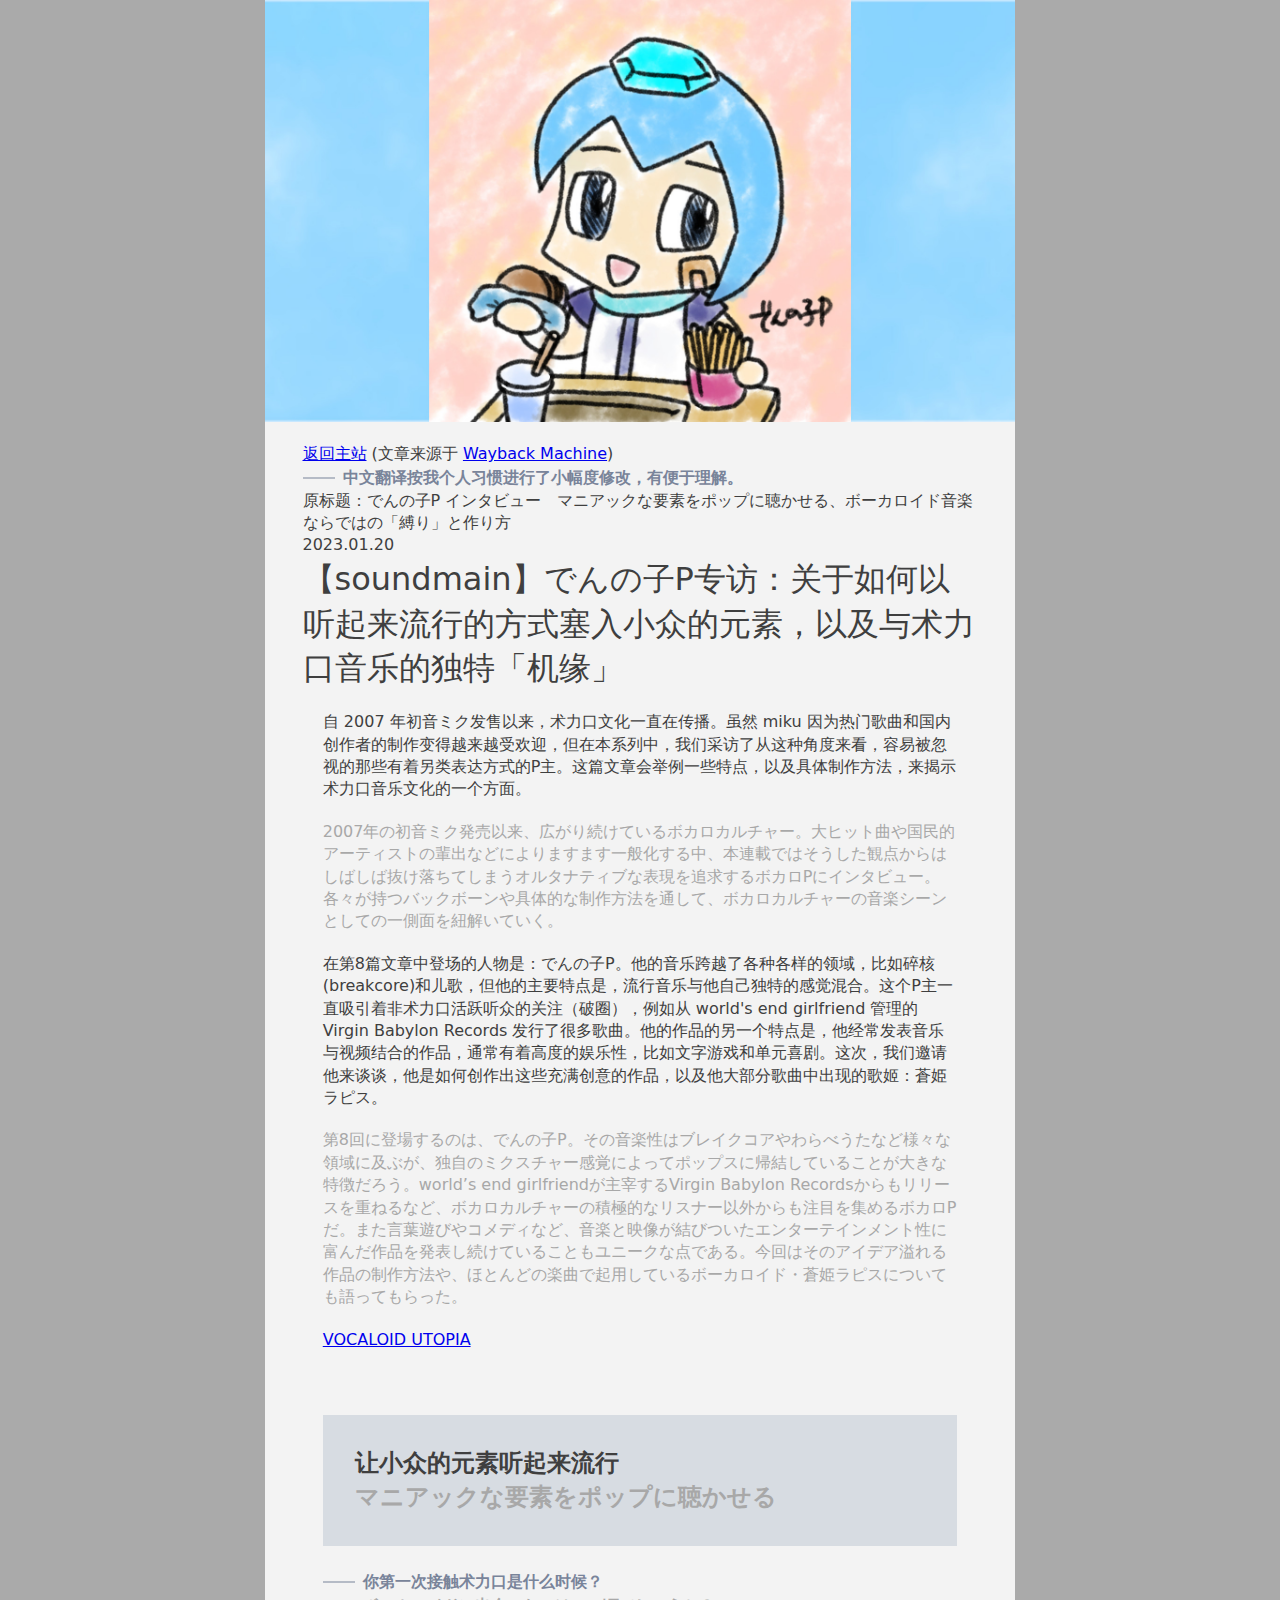
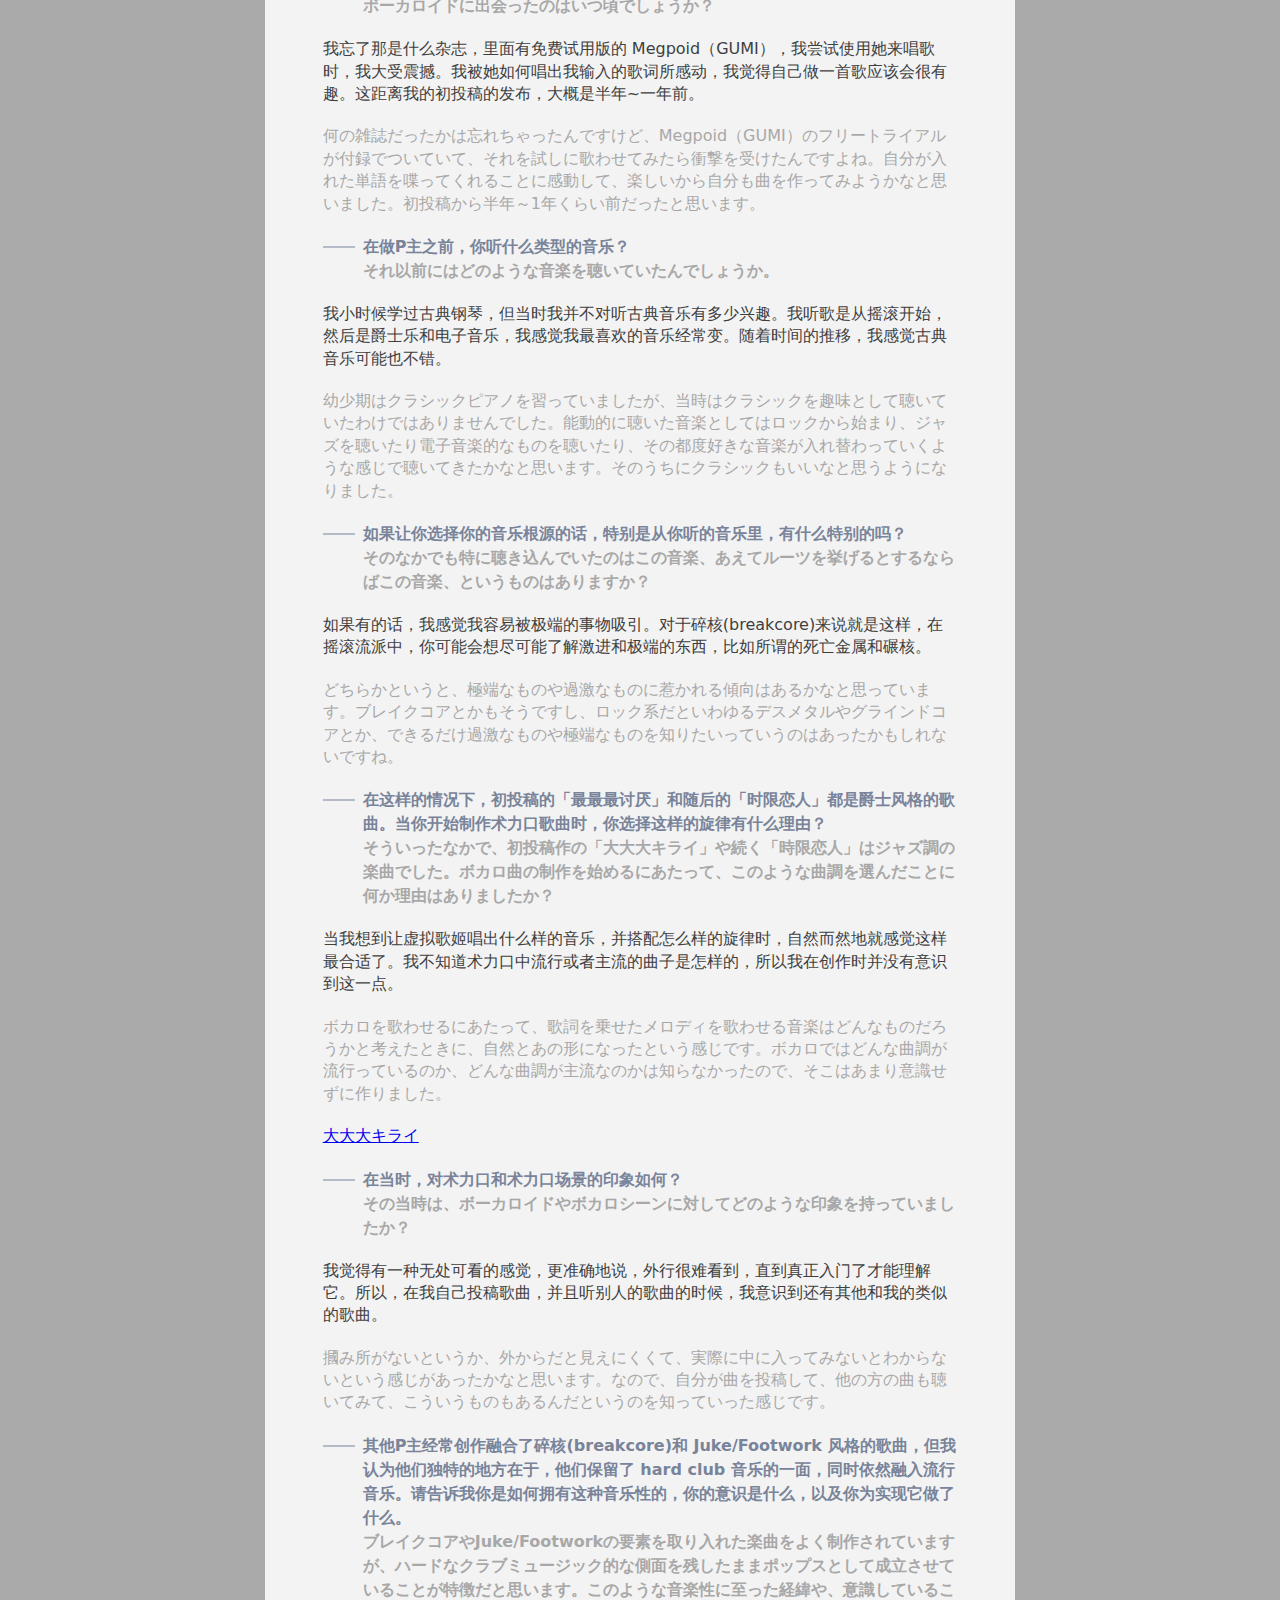
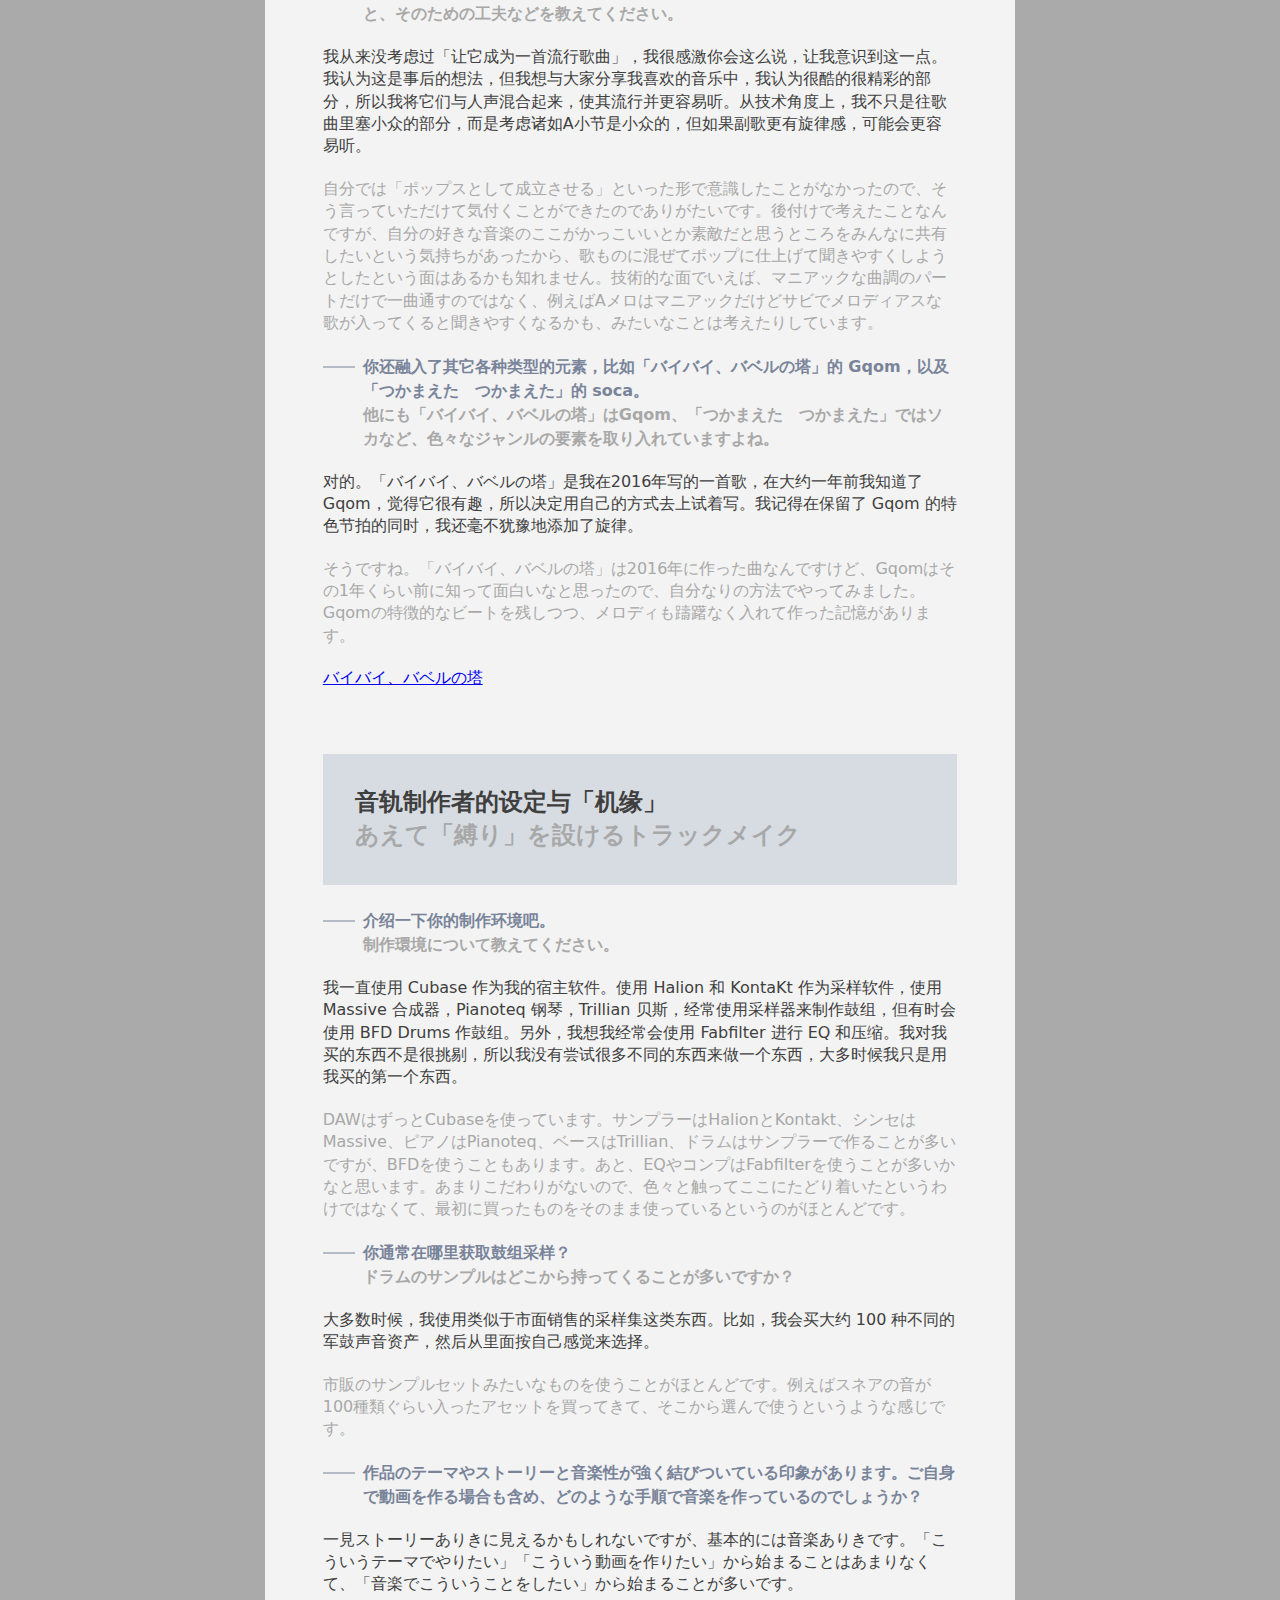
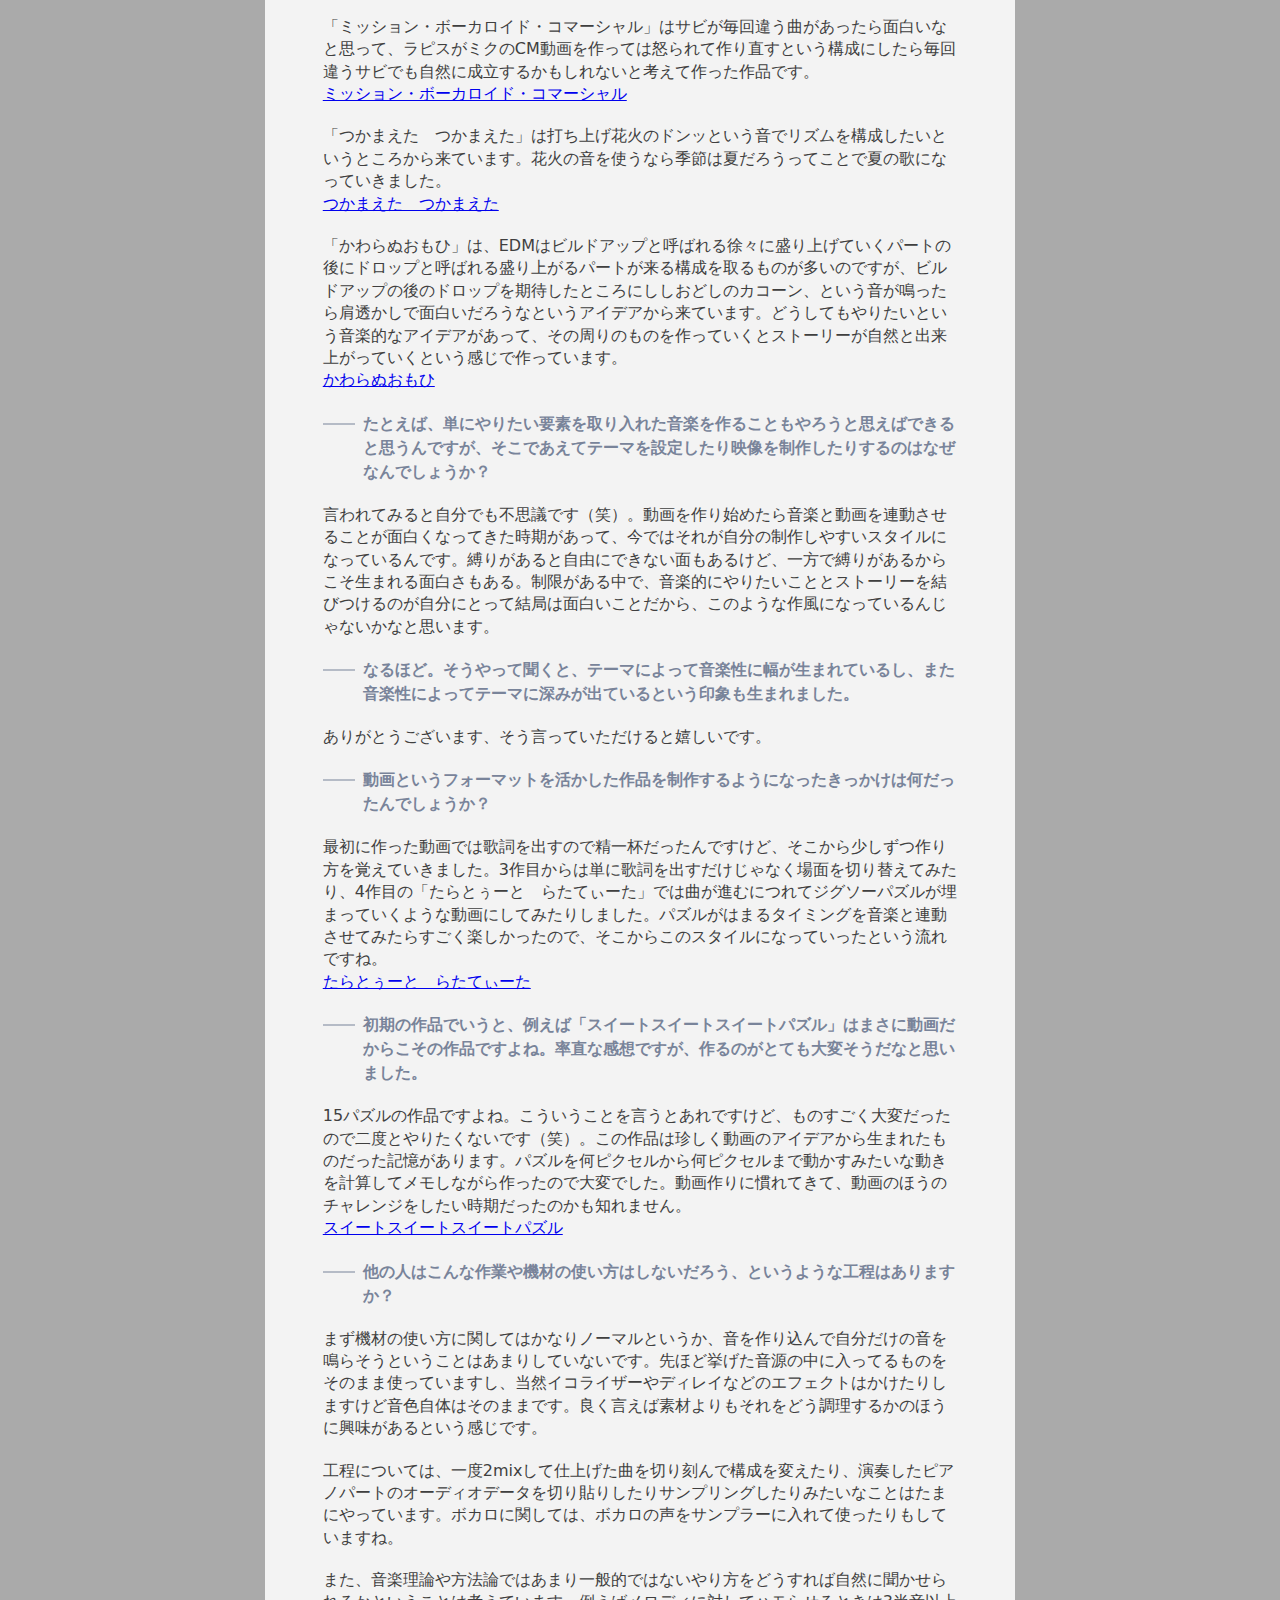
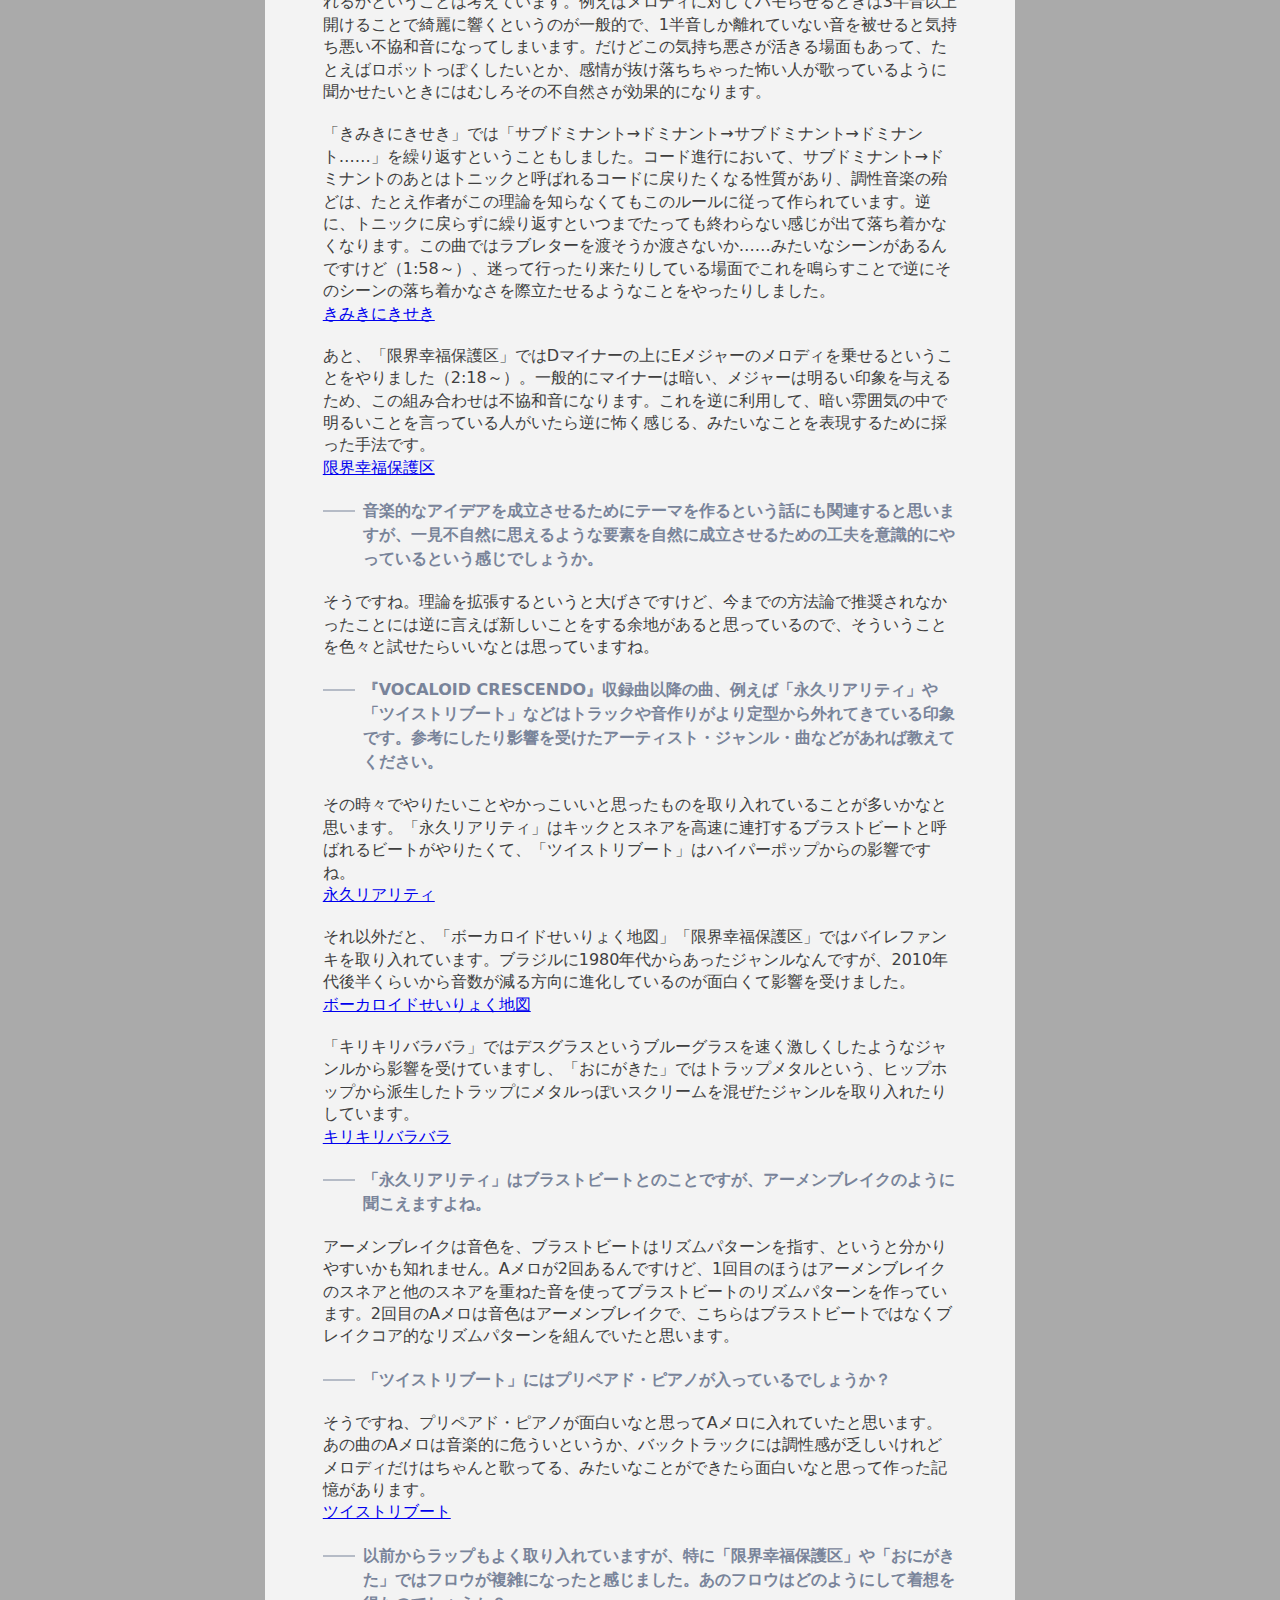
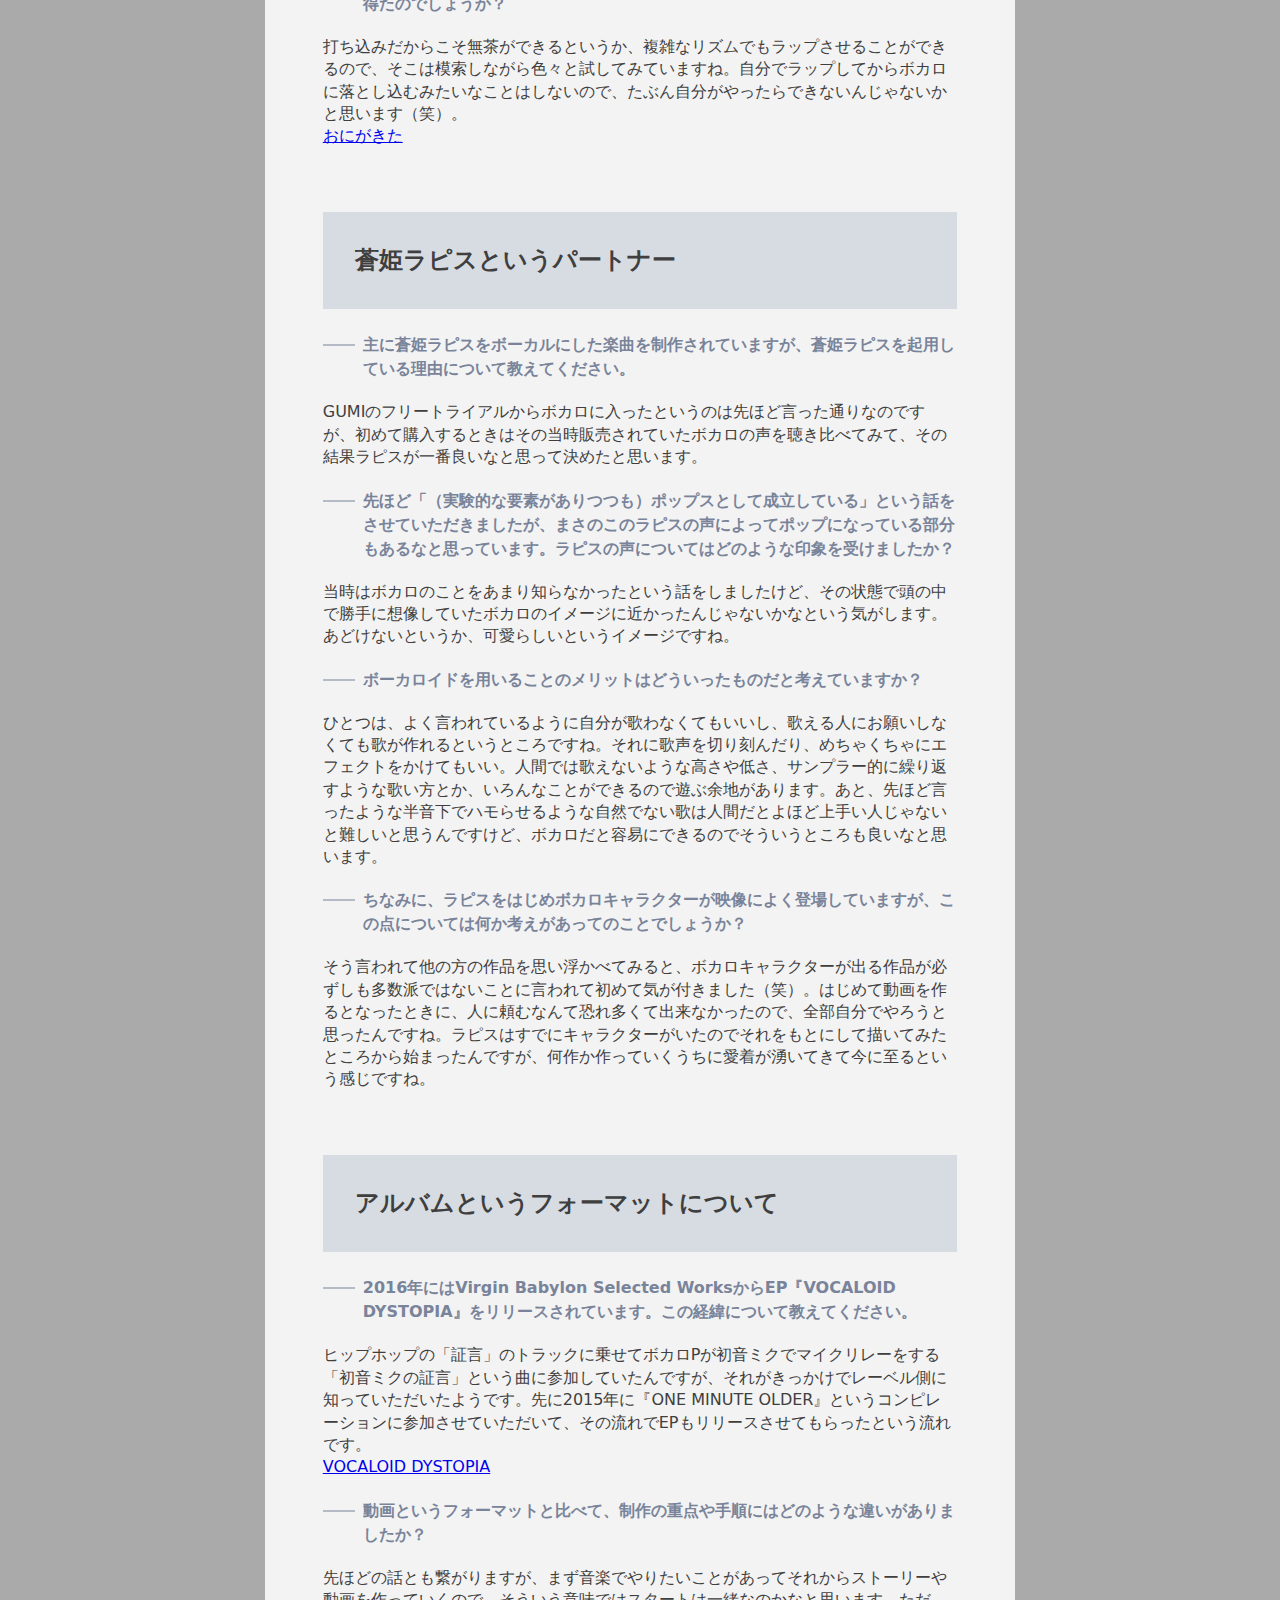
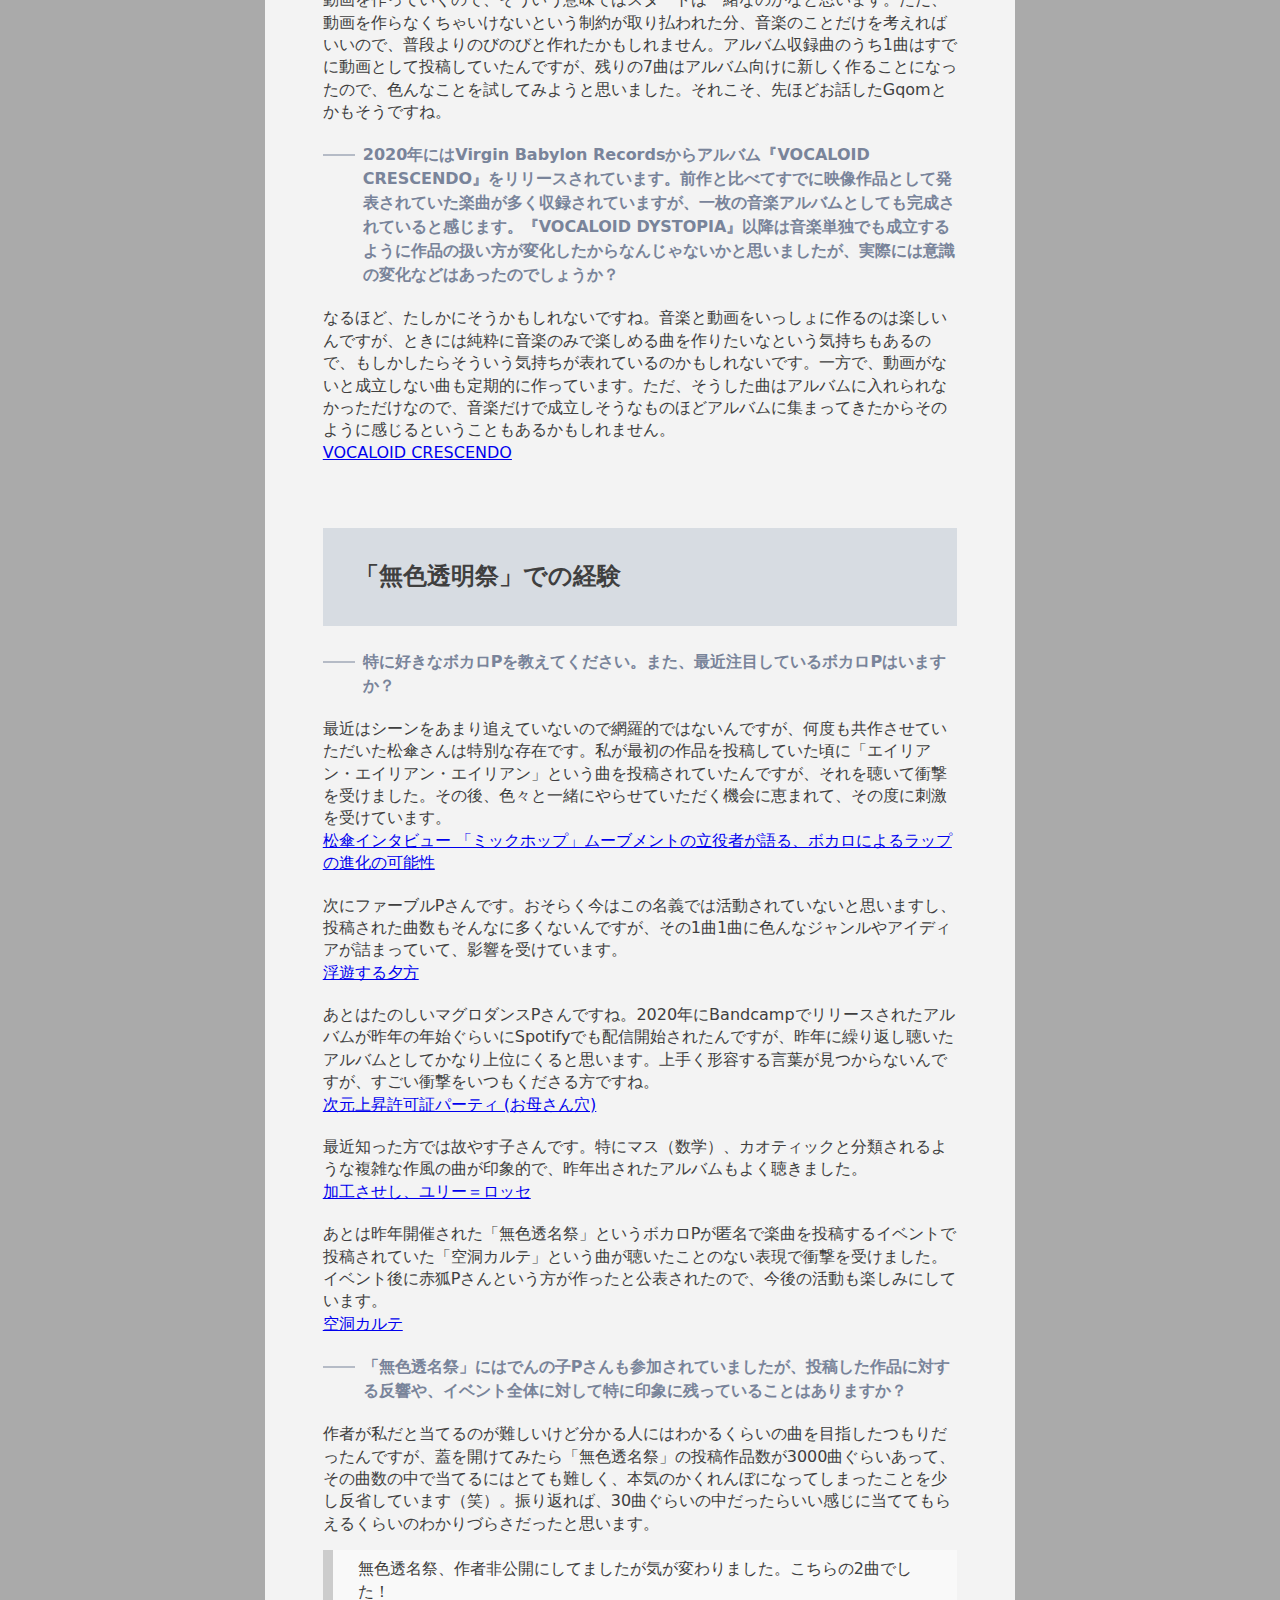
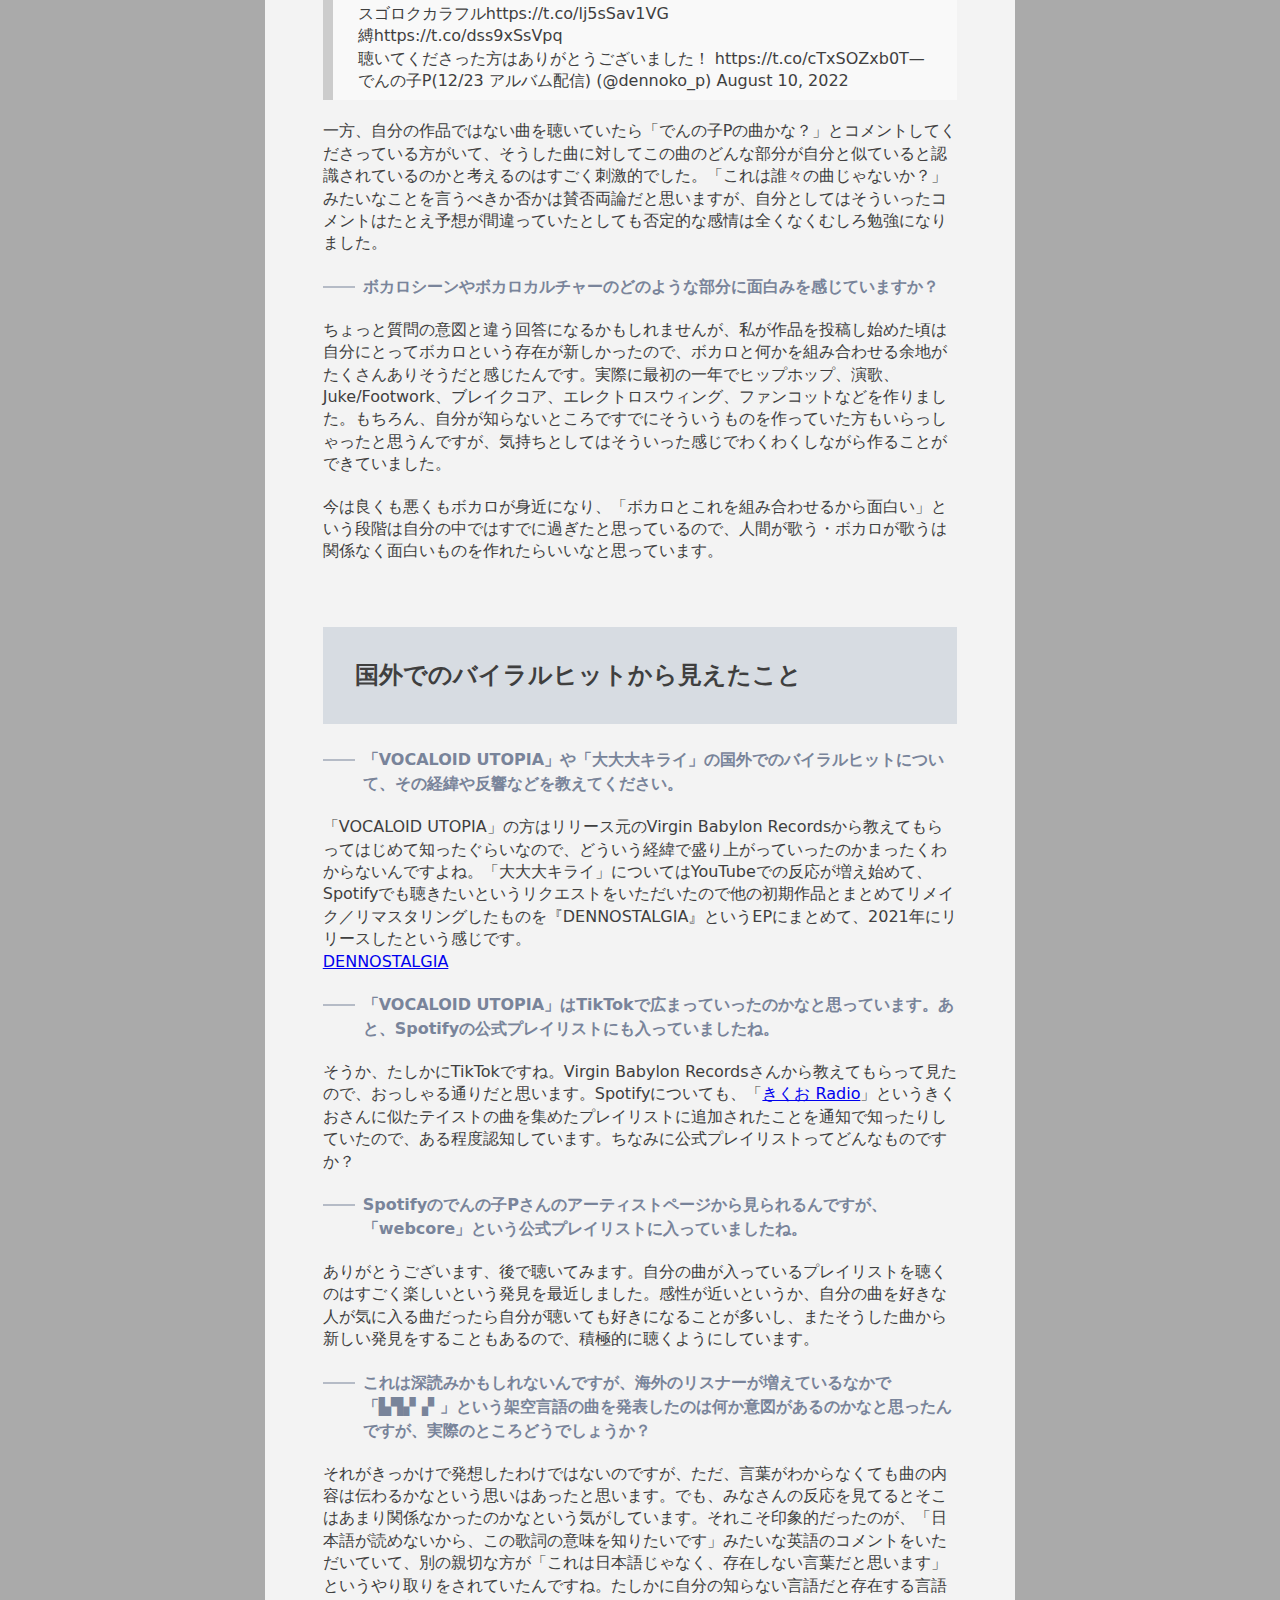
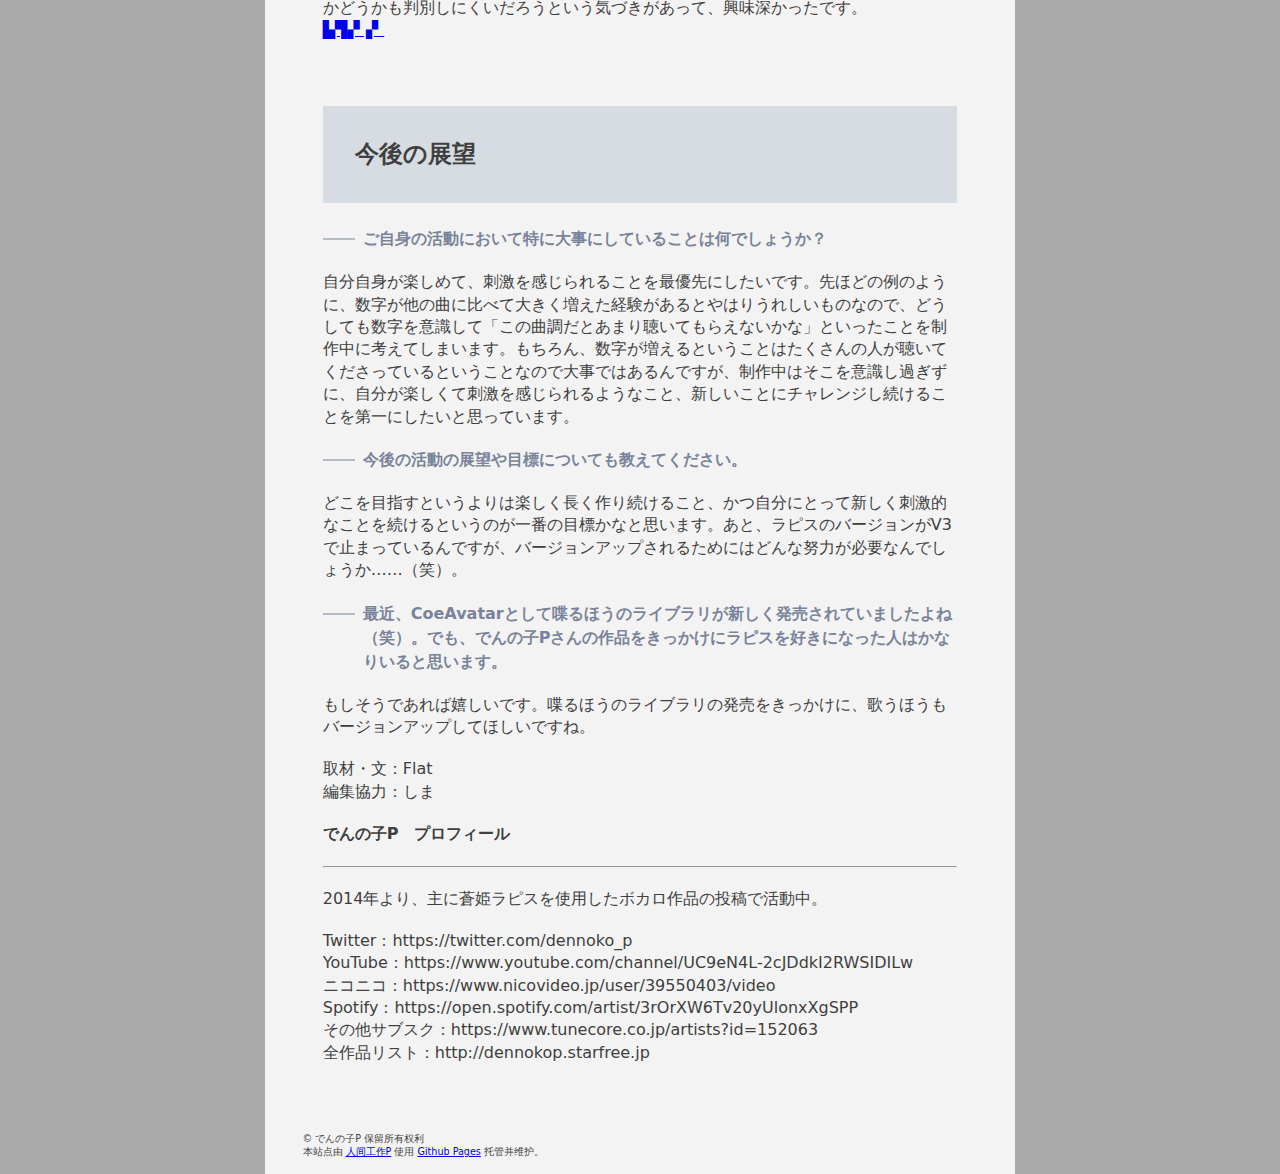
==== commit d021c90e: "partly translate" ====
--- a/soundmain-20230120/index.html
+++ b/soundmain-20230120/index.html
@@ -10,7 +10,7 @@
     <meta http-equiv="Content-Script-Type" content="text/javascript" />
     <meta name="viewport" content="width=device-width, maximum-scale=1.0, minimum-scale=0.5,user-scalable=yes,initial-scale=1.0" />
     <meta name="copyright" content="でんの子P" />
-    <title>【soundmain】でんの子P专访：关于如何以听起来流行的方式塞入疯狂的要素，以及与术力口音乐的独特「机缘」</title>
+    <title>【soundmain】でんの子P专访：关于如何以听起来流行的方式塞入小众的元素，以及与术力口音乐的独特「机缘」</title>
     <link rel="stylesheet" href="../style.css" type="text/css" media="screen">
     <!--[if lt IE 9]>
     <script src="https://cdn.bootcdn.net/ajax/libs/html5shiv/3.7.3/html5shiv-printshiv.min.js"></script>
@@ -22,51 +22,96 @@
 	<img id="header_img" width="100%" src="dennokoP.jpg" draggable="false">
 	<div id="text-field">
         <p><a href="https://dennokop.mcio.dev/">返回主站</a> (文章来源于 <a href="https://web.archive.org/web/20231129103218/https://blogs.soundmain.net/16871/" target="_blank">Wayback Machine</a>)</p>
-        <blockquote>等我有空再全文翻译</blockquote>
+        <blockquote>中文翻译按我个人习惯进行了小幅度修改，有便于理解。</blockquote>
         <p>原标题：でんの子P インタビュー　マニアックな要素をポップに聴かせる、ボーカロイド音楽ならではの「縛り」と作り方</p>
         <p>2023.01.20</p>
 		<div id="page-header">
-            【soundmain】でんの子P专访：关于如何以听起来流行的方式塞入疯狂的要素，以及与术力口音乐的独特「机缘」
+            【soundmain】でんの子P专访：关于如何以听起来流行的方式塞入小众的元素，以及与术力口音乐的独特「机缘」
         </div>
 		<div class="sentence page-content">
-            <p>2007年の初音ミク発売以来、広がり続けているボカロカルチャー。大ヒット曲や国民的アーティストの輩出などによりますます一般化する中、本連載ではそうした観点からはしばしば抜け落ちてしまうオルタナティブな表現を追求するボカロPにインタビュー。各々が持つバックボーンや具体的な制作方法を通して、ボカロカルチャーの音楽シーンとしての一側面を紐解いていく。</p>
-            <p>第8回に登場するのは、でんの子P。その音楽性はブレイクコアやわらべうたなど様々な領域に及ぶが、独自のミクスチャー感覚によってポップスに帰結していることが大きな特徴だろう。world’s end girlfriendが主宰するVirgin Babylon Recordsからもリリースを重ねるなど、ボカロカルチャーの積極的なリスナー以外からも注目を集めるボカロPだ。また言葉遊びやコメディなど、音楽と映像が結びついたエンターテインメント性に富んだ作品を発表し続けていることもユニークな点である。今回はそのアイデア溢れる作品の制作方法や、ほとんどの楽曲で起用しているボーカロイド・蒼姫ラピスについても語ってもらった。</p>
-            <a href="https://www.nicovideo.jp/watch/sm38189436" target="_blank">VOCALOID UTOPIA</a>
-           
-           
-            <h2>マニアックな要素をポップに聴かせる</h2>
-           
-            <blockquote>ボーカロイドに出会ったのはいつ頃でしょうか？</blockquote>
-            <p>何の雑誌だったかは忘れちゃったんですけど、Megpoid（GUMI）のフリートライアルが付録でついていて、それを試しに歌わせてみたら衝撃を受けたんですよね。自分が入れた単語を喋ってくれることに感動して、楽しいから自分も曲を作ってみようかなと思いました。初投稿から半年～1年くらい前だったと思います。</p>
-            
-            <blockquote>それ以前にはどのような音楽を聴いていたんでしょうか。</blockquote>
-            <p>幼少期はクラシックピアノを習っていましたが、当時はクラシックを趣味として聴いていたわけではありませんでした。能動的に聴いた音楽としてはロックから始まり、ジャズを聴いたり電子音楽的なものを聴いたり、その都度好きな音楽が入れ替わっていくような感じで聴いてきたかなと思います。そのうちにクラシックもいいなと思うようになりました。</p>
-            
-            <blockquote>そのなかでも特に聴き込んでいたのはこの音楽、あえてルーツを挙げるとするならばこの音楽、というものはありますか？</blockquote>
-            <p>どちらかというと、極端なものや過激なものに惹かれる傾向はあるかなと思っています。ブレイクコアとかもそうですし、ロック系だといわゆるデスメタルやグラインドコアとか、できるだけ過激なものや極端なものを知りたいっていうのはあったかもしれないですね。</p>
-            
-            <blockquote>そういったなかで、初投稿作の「大大大キライ」や続く「時限恋人」はジャズ調の楽曲でした。ボカロ曲の制作を始めるにあたって、このような曲調を選んだことに何か理由はありましたか？</blockquote>
-            <p>ボカロを歌わせるにあたって、歌詞を乗せたメロディを歌わせる音楽はどんなものだろうかと考えたときに、自然とあの形になったという感じです。ボカロではどんな曲調が流行っているのか、どんな曲調が主流なのかは知らなかったので、そこはあまり意識せずに作りました。</p>
-            <a href="https://www.nicovideo.jp/watch/sm23233072" target="_blank">大大大キライ</a>
-            
-            <blockquote>その当時は、ボーカロイドやボカロシーンに対してどのような印象を持っていましたか？</blockquote>
-            <p>摑み所がないというか、外からだと見えにくくて、実際に中に入ってみないとわからないという感じがあったかなと思います。なので、自分が曲を投稿して、他の方の曲も聴いてみて、こういうものもあるんだというのを知っていった感じです。</p>
-            
-            <blockquote>ブレイクコアやJuke/Footworkの要素を取り入れた楽曲をよく制作されていますが、ハードなクラブミュージック的な側面を残したままポップスとして成立させていることが特徴だと思います。このような音楽性に至った経緯や、意識していること、そのための工夫などを教えてください。</blockquote>
-            <p>自分では「ポップスとして成立させる」といった形で意識したことがなかったので、そう言っていただけて気付くことができたのでありがたいです。後付けで考えたことなんですが、自分の好きな音楽のここがかっこいいとか素敵だと思うところをみんなに共有したいという気持ちがあったから、歌ものに混ぜてポップに仕上げて聞きやすくしようとしたという面はあるかも知れません。技術的な面でいえば、マニアックな曲調のパートだけで一曲通すのではなく、例えばAメロはマニアックだけどサビでメロディアスな歌が入ってくると聞きやすくなるかも、みたいなことは考えたりしています。</p>
-           
-            <blockquote>他にも「バ​イ​バ​イ​、​バ​ベ​ル​の​塔」はGqom、「つかまえた　つかまえた」ではソカなど、色々なジャンルの要素を取り入れていますよね。</blockquote>
-            <p>そうですね。「バ​イ​バ​イ​、​バ​ベ​ル​の​塔」は2016年に作った曲なんですけど、Gqomはその1年くらい前に知って面白いなと思ったので、自分なりの方法でやってみました。Gqomの特徴的なビートを残しつつ、メロディも躊躇なく入れて作った記憶があります。</p>
-            <a href="https://virginbabylonselectedworks.bandcamp.com/track/--5#lyrics" target="_blank">バ​イ​バ​イ​、​バ​ベ​ル​の​塔</a>
-
-
-            <h2>あえて「縛り」を設けるトラックメイク</h2>
-            
-            <blockquote>制作環境について教えてください。</blockquote>
-            <p>DAWはずっとCubaseを使っています。サンプラーはHalionとKontakt、シンセはMassive、ピアノはPianoteq、ベースはTrillian、ドラムはサンプラーで作ることが多いですが、BFDを使うこともあります。あと、EQやコンプはFabfilterを使うことが多いかなと思います。あまりこだわりがないので、色々と触ってここにたどり着いたというわけではなくて、最初に買ったものをそのまま使っているというのがほとんどです。</p>
-            
-            <blockquote>ドラムのサンプルはどこから持ってくることが多いですか？</blockquote>
-            <p>市販のサンプルセットみたいなものを使うことがほとんどです。例えばスネアの音が100種類ぐらい入ったアセットを買ってきて、そこから選んで使うというような感じです。</p>
+            <p>自 2007 年初音ミク发售以来，术力口文化一直在传播。虽然 miku 因为热门歌曲和国内创作者的制作变得越来越受欢迎，但在本系列中，我们采访了从这种角度来看，容易被忽视的那些有着另类表达方式的P主。这篇文章会举例一些特点，以及具体制作方法，来揭示术力口音乐文化的一个方面。</p>
+            <p class="gray">2007年の初音ミク発売以来、広がり続けているボカロカルチャー。大ヒット曲や国民的アーティストの輩出などによりますます一般化する中、本連載ではそうした観点からはしばしば抜け落ちてしまうオルタナティブな表現を追求するボカロPにインタビュー。各々が持つバックボーンや具体的な制作方法を通して、ボカロカルチャーの音楽シーンとしての一側面を紐解いていく。</p>
+            <p>在第8篇文章中登场的人物是：でんの子P。他的音乐跨越了各种各样的领域，比如碎核(breakcore)和儿歌，但他的主要特点是，流行音乐与他自己独特的感觉混合。这个P主一直吸引着非术力口活跃听众的关注（破圈），例如从 world's end girlfriend 管理的 Virgin Babylon Records 发行了很多歌曲。他的作品的另一个特点是，他经常发表音乐与视频结合的作品，通常有着高度的娱乐性，比如文字游戏和单元喜剧。这次，我们邀请他来谈谈，他是如何创作出这些充满创意的作品，以及他大部分歌曲中出现的歌姬：蒼姫ラピス。</p>
+            <p class="gray">第8回に登場するのは、でんの子P。その音楽性はブレイクコアやわらべうたなど様々な領域に及ぶが、独自のミクスチャー感覚によってポップスに帰結していることが大きな特徴だろう。world’s end girlfriendが主宰するVirgin Babylon Recordsからもリリースを重ねるなど、ボカロカルチャーの積極的なリスナー以外からも注目を集めるボカロPだ。また言葉遊びやコメディなど、音楽と映像が結びついたエンターテインメント性に富んだ作品を発表し続けていることもユニークな点である。今回はそのアイデア溢れる作品の制作方法や、ほとんどの楽曲で起用しているボーカロイド・蒼姫ラピスについても語ってもらった。</p>
+
+            <p><a href="https://www.nicovideo.jp/watch/sm38189436" target="_blank">VOCALOID UTOPIA</a></p>
+           
+           
+            <h2>
+                让小众的元素听起来流行
+                <p class="gray">マニアックな要素をポップに聴かせる</p>
+            </h2>
+           
+            <blockquote>
+                你第一次接触术力口是什么时候？
+                <p class="gray">ボーカロイドに出会ったのはいつ頃でしょうか？</p>
+            </blockquote>
+            <p>我忘了那是什么杂志，里面有免费试用版的 Megpoid（GUMI），我尝试使用她来唱歌时，我大受震撼。我被她如何唱出我输入的歌词所感动，我觉得自己做一首歌应该会很有趣。这距离我的初投稿的发布，大概是半年~一年前。</p>
+            <p class="gray">何の雑誌だったかは忘れちゃったんですけど、Megpoid（GUMI）のフリートライアルが付録でついていて、それを試しに歌わせてみたら衝撃を受けたんですよね。自分が入れた単語を喋ってくれることに感動して、楽しいから自分も曲を作ってみようかなと思いました。初投稿から半年～1年くらい前だったと思います。</p>
+            
+            <blockquote>
+                在做P主之前，你听什么类型的音乐？
+                <p class="gray">それ以前にはどのような音楽を聴いていたんでしょうか。</p>
+            </blockquote>
+            <p>我小时候学过古典钢琴，但当时我并不对听古典音乐有多少兴趣。我听歌是从摇滚开始，然后是爵士乐和电子音乐，我感觉我最喜欢的音乐经常变。随着时间的推移，我感觉古典音乐可能也不错。</p>
+            <p class="gray">幼少期はクラシックピアノを習っていましたが、当時はクラシックを趣味として聴いていたわけではありませんでした。能動的に聴いた音楽としてはロックから始まり、ジャズを聴いたり電子音楽的なものを聴いたり、その都度好きな音楽が入れ替わっていくような感じで聴いてきたかなと思います。そのうちにクラシックもいいなと思うようになりました。</p>
+            
+            <blockquote>
+                如果让你选择你的音乐根源的话，特别是从你听的音乐里，有什么特别的吗？
+                <p class="gray">そのなかでも特に聴き込んでいたのはこの音楽、あえてルーツを挙げるとするならばこの音楽、というものはありますか？</p>
+            </blockquote>
+            <p>如果有的话，我感觉我容易被极端的事物吸引。对于碎核(breakcore)来说就是这样，在摇滚流派中，你可能会想尽可能了解激进和极端的东西，比如所谓的死亡金属和碾核。</p>
+            <p class="gray">どちらかというと、極端なものや過激なものに惹かれる傾向はあるかなと思っています。ブレイクコアとかもそうですし、ロック系だといわゆるデスメタルやグラインドコアとか、できるだけ過激なものや極端なものを知りたいっていうのはあったかもしれないですね。</p>
+            
+            <blockquote>
+                在这样的情况下，初投稿的「最最最讨厌」和随后的「时限恋人」都是爵士风格的歌曲。当你开始制作术力口歌曲时，你选择这样的旋律有什么理由？
+                <p class="gray">そういったなかで、初投稿作の「大大大キライ」や続く「時限恋人」はジャズ調の楽曲でした。ボカロ曲の制作を始めるにあたって、このような曲調を選んだことに何か理由はありましたか？</p>
+            </blockquote>
+            <p>当我想到让虚拟歌姬唱出什么样的音乐，并搭配怎么样的旋律时，自然而然地就感觉这样最合适了。我不知道术力口中流行或者主流的曲子是怎样的，所以我在创作时并没有意识到这一点。</p>
+            <p class="gray">ボカロを歌わせるにあたって、歌詞を乗せたメロディを歌わせる音楽はどんなものだろうかと考えたときに、自然とあの形になったという感じです。ボカロではどんな曲調が流行っているのか、どんな曲調が主流なのかは知らなかったので、そこはあまり意識せずに作りました。</p>
+            <p><a href="https://www.nicovideo.jp/watch/sm23233072" target="_blank">大大大キライ</a></p>
+            
+            <blockquote>
+                在当时，对术力口和术力口场景的印象如何？
+                <p class="gray">その当時は、ボーカロイドやボカロシーンに対してどのような印象を持っていましたか？</p>
+            </blockquote>
+            <p>我觉得有一种无处可看的感觉，更准确地说，外行很难看到，直到真正入门了才能理解它。所以，在我自己投稿歌曲，并且听别人的歌曲的时候，我意识到还有其他和我的类似的歌曲。</p>
+            <p class="gray">摑み所がないというか、外からだと見えにくくて、実際に中に入ってみないとわからないという感じがあったかなと思います。なので、自分が曲を投稿して、他の方の曲も聴いてみて、こういうものもあるんだというのを知っていった感じです。</p>
+            
+            <blockquote>
+                其他P主经常创作融合了碎核(breakcore)和 Juke/Footwork 风格的歌曲，但我认为他们独特的地方在于，他们保留了 hard club 音乐的一面，同时依然融入流行音乐。请告诉我你是如何拥有这种音乐性的，你的意识是什么，以及你为实现它做了什么。
+                <p class="gray">ブレイクコアやJuke/Footworkの要素を取り入れた楽曲をよく制作されていますが、ハードなクラブミュージック的な側面を残したままポップスとして成立させていることが特徴だと思います。このような音楽性に至った経緯や、意識していること、そのための工夫などを教えてください。</p>
+            </blockquote>
+            <p>我从来没考虑过「让它成为一首流行歌曲」，我很感激你会这么说，让我意识到这一点。我认为这是事后的想法，但我想与大家分享我喜欢的音乐中，我认为很酷的很精彩的部分，所以我将它们与人声混合起来，使其流行并更容易听。从技术角度上，我不只是往歌曲里塞小众的部分，而是考虑诸如A小节是小众的，但如果副歌更有旋律感，可能会更容易听。</p>
+            <p class="gray">自分では「ポップスとして成立させる」といった形で意識したことがなかったので、そう言っていただけて気付くことができたのでありがたいです。後付けで考えたことなんですが、自分の好きな音楽のここがかっこいいとか素敵だと思うところをみんなに共有したいという気持ちがあったから、歌ものに混ぜてポップに仕上げて聞きやすくしようとしたという面はあるかも知れません。技術的な面でいえば、マニアックな曲調のパートだけで一曲通すのではなく、例えばAメロはマニアックだけどサビでメロディアスな歌が入ってくると聞きやすくなるかも、みたいなことは考えたりしています。</p>
+           
+            <blockquote>
+                你还融入了其它各种类型的元素，比如「バ​イ​バ​イ​、​バ​ベ​ル​の​塔」的 Gqom，以及「つかまえた　つかまえた」的 soca。
+                <p class=gray>他にも「バ​イ​バ​イ​、​バ​ベ​ル​の​塔」はGqom、「つかまえた　つかまえた」ではソカなど、色々なジャンルの要素を取り入れていますよね。</p>
+            </blockquote>
+            <p>对的。「バ​イ​バ​イ​、​バ​ベ​ル​の​塔」是我在2016年写的一首歌，在大约一年前我知道了 Gqom，觉得它很有趣，所以决定用自己的方式去上试着写。我记得在保留了 Gqom 的特色节拍的同时，我还毫不犹豫地添加了旋律。</p>
+            <p class="gray">そうですね。「バ​イ​バ​イ​、​バ​ベ​ル​の​塔」は2016年に作った曲なんですけど、Gqomはその1年くらい前に知って面白いなと思ったので、自分なりの方法でやってみました。Gqomの特徴的なビートを残しつつ、メロディも躊躇なく入れて作った記憶があります。</p>
+            <p><a href="https://virginbabylonselectedworks.bandcamp.com/track/--5#lyrics" target="_blank">バ​イ​バ​イ​、​バ​ベ​ル​の​塔</a></p>
+
+
+            <h2>
+                音轨制作者的设定与「机缘」
+                <p class="gray">あえて「縛り」を設けるトラックメイク</p>
+            </h2>
+            
+            <blockquote>
+                介绍一下你的制作环境吧。
+                <p class="gray">制作環境について教えてください。</p>
+            </blockquote>
+            <p>我一直使用 Cubase 作为我的宿主软件。使用 Halion 和 KontaKt 作为采样软件，使用 Massive 合成器，Pianoteq 钢琴，Trillian 贝斯，经常使用采样器来制作鼓组，但有时会使用 BFD Drums 作鼓组。另外，我想我经常会使用 Fabfilter 进行 EQ 和压缩。我对我买的东西不是很挑剔，所以我没有尝试很多不同的东西来做一个东西，大多时候我只是用我买的第一个东西。</p>
+            <p class="gray">DAWはずっとCubaseを使っています。サンプラーはHalionとKontakt、シンセはMassive、ピアノはPianoteq、ベースはTrillian、ドラムはサンプラーで作ることが多いですが、BFDを使うこともあります。あと、EQやコンプはFabfilterを使うことが多いかなと思います。あまりこだわりがないので、色々と触ってここにたどり着いたというわけではなくて、最初に買ったものをそのまま使っているというのがほとんどです。</p>
+            
+            <blockquote>
+                你通常在哪里获取鼓组采样？
+                <p class="gray">ドラムのサンプルはどこから持ってくることが多いですか？</p>
+            </blockquote>
+            <p>大多数时候，我使用类似于市面销售的采样集这类东西。比如，我会买大约 100 种不同的军鼓声音资产，然后从里面按自己感觉来选择。</p>
+            <p class="gray">市販のサンプルセットみたいなものを使うことがほとんどです。例えばスネアの音が100種類ぐらい入ったアセットを買ってきて、そこから選んで使うというような感じです。</p>
             
             <blockquote>作品のテーマやストーリーと音楽性が強く結びついている印象があります。ご自身で動画を作る場合も含め、どのような手順で音楽を作っているのでしょうか？</blockquote>
             <p>一見ストーリーありきに見えるかもしれないですが、基本的には音楽ありきです。「こういうテーマでやりたい」「こういう動画を作りたい」から始まることはあまりなくて、「音楽でこういうことをしたい」から始まることが多いです。</p>
--- a/style.css
+++ b/style.css
@@ -13,6 +13,9 @@
 	color : #3F3F3F;
 	line-height : 1.4 ;
 	background-color : #AAAAAA;
+}
+p.gray{
+	color: #A8A8A8;
 }
 embed[src*="nicovideo.jp"]{
 width: 500px;
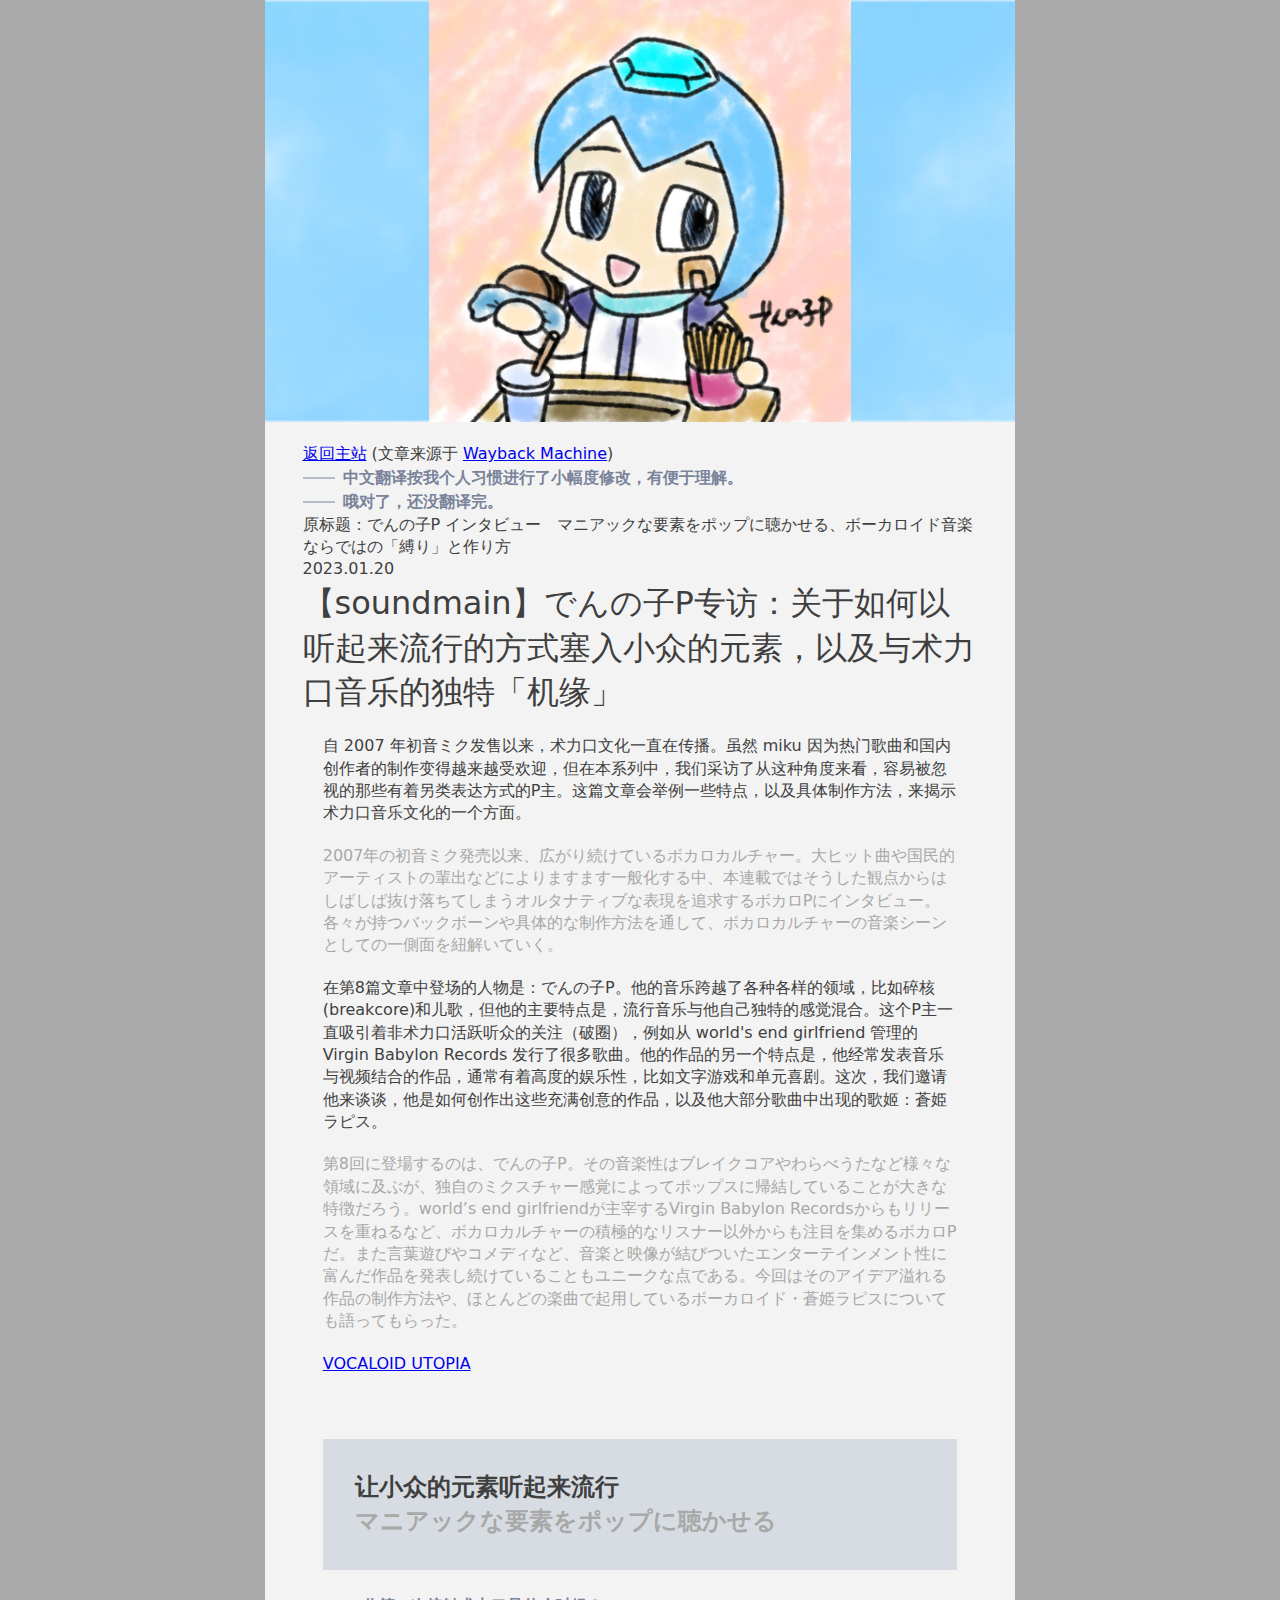
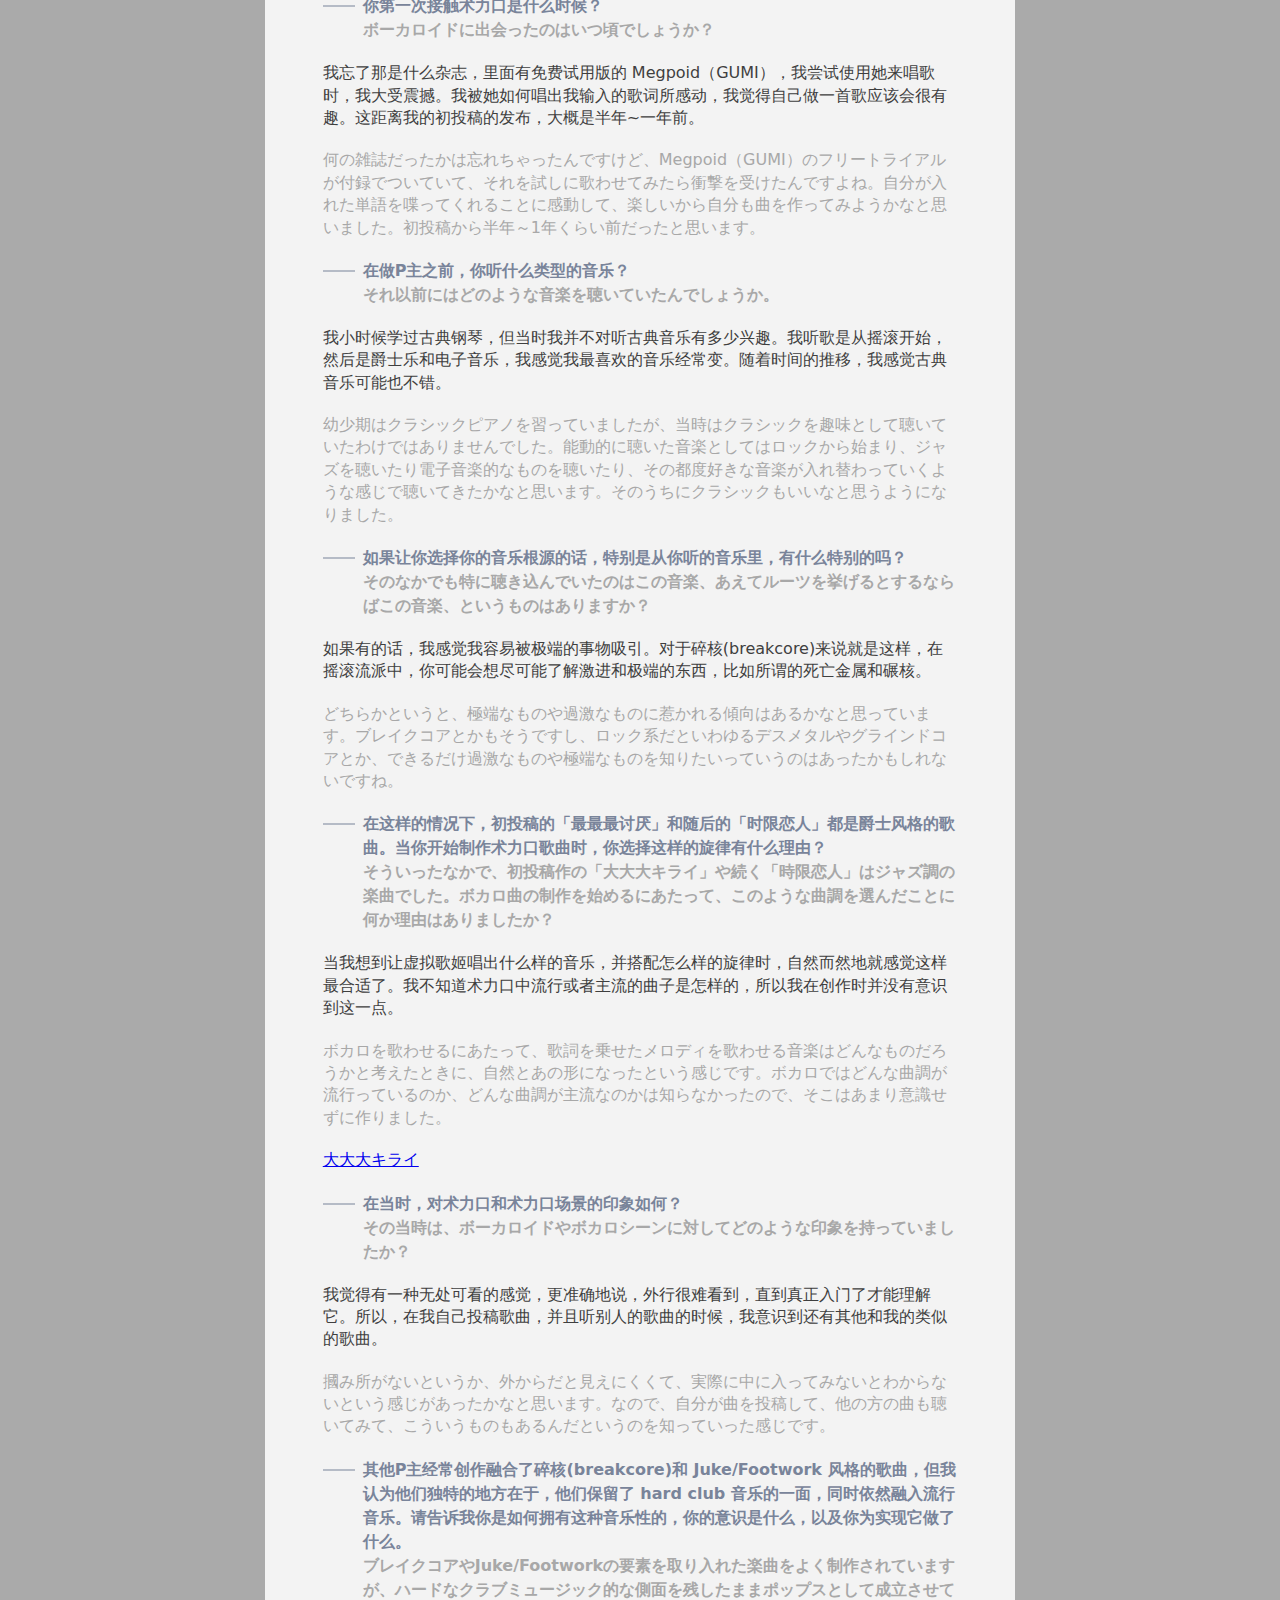
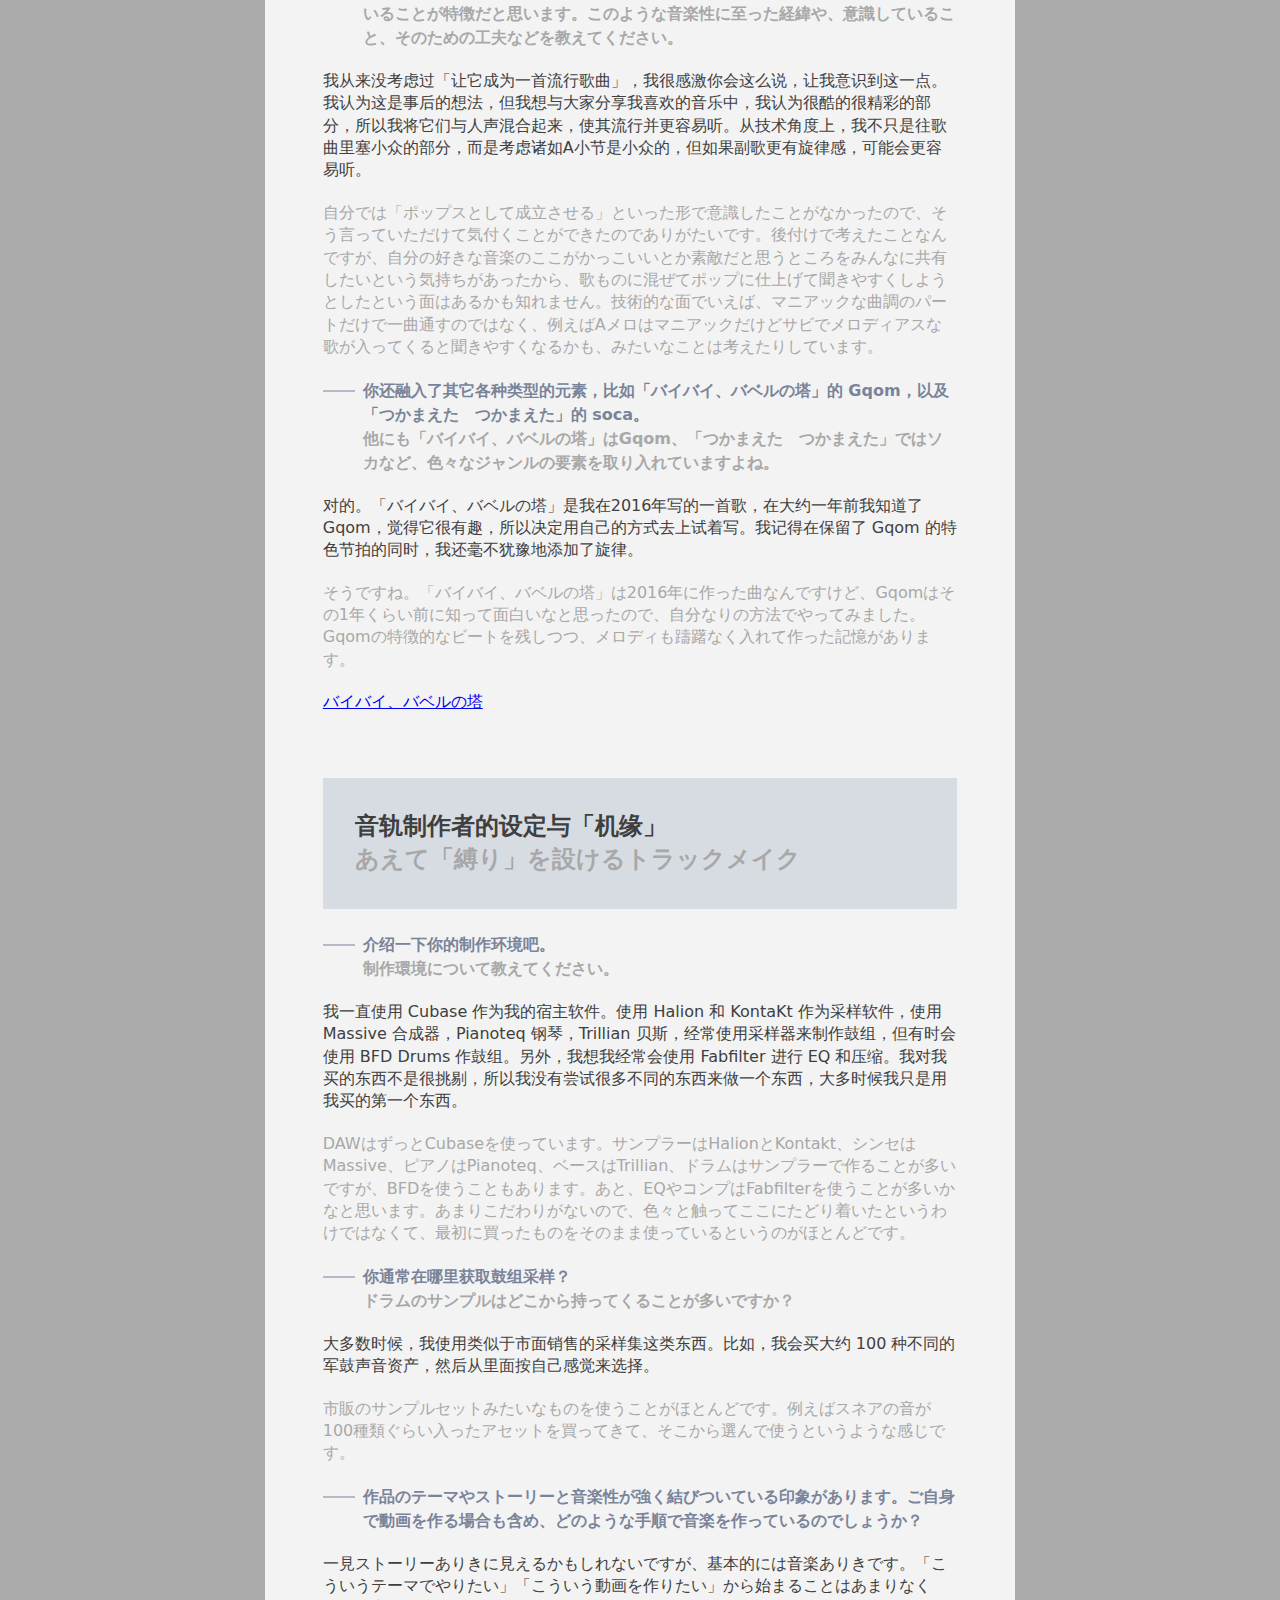
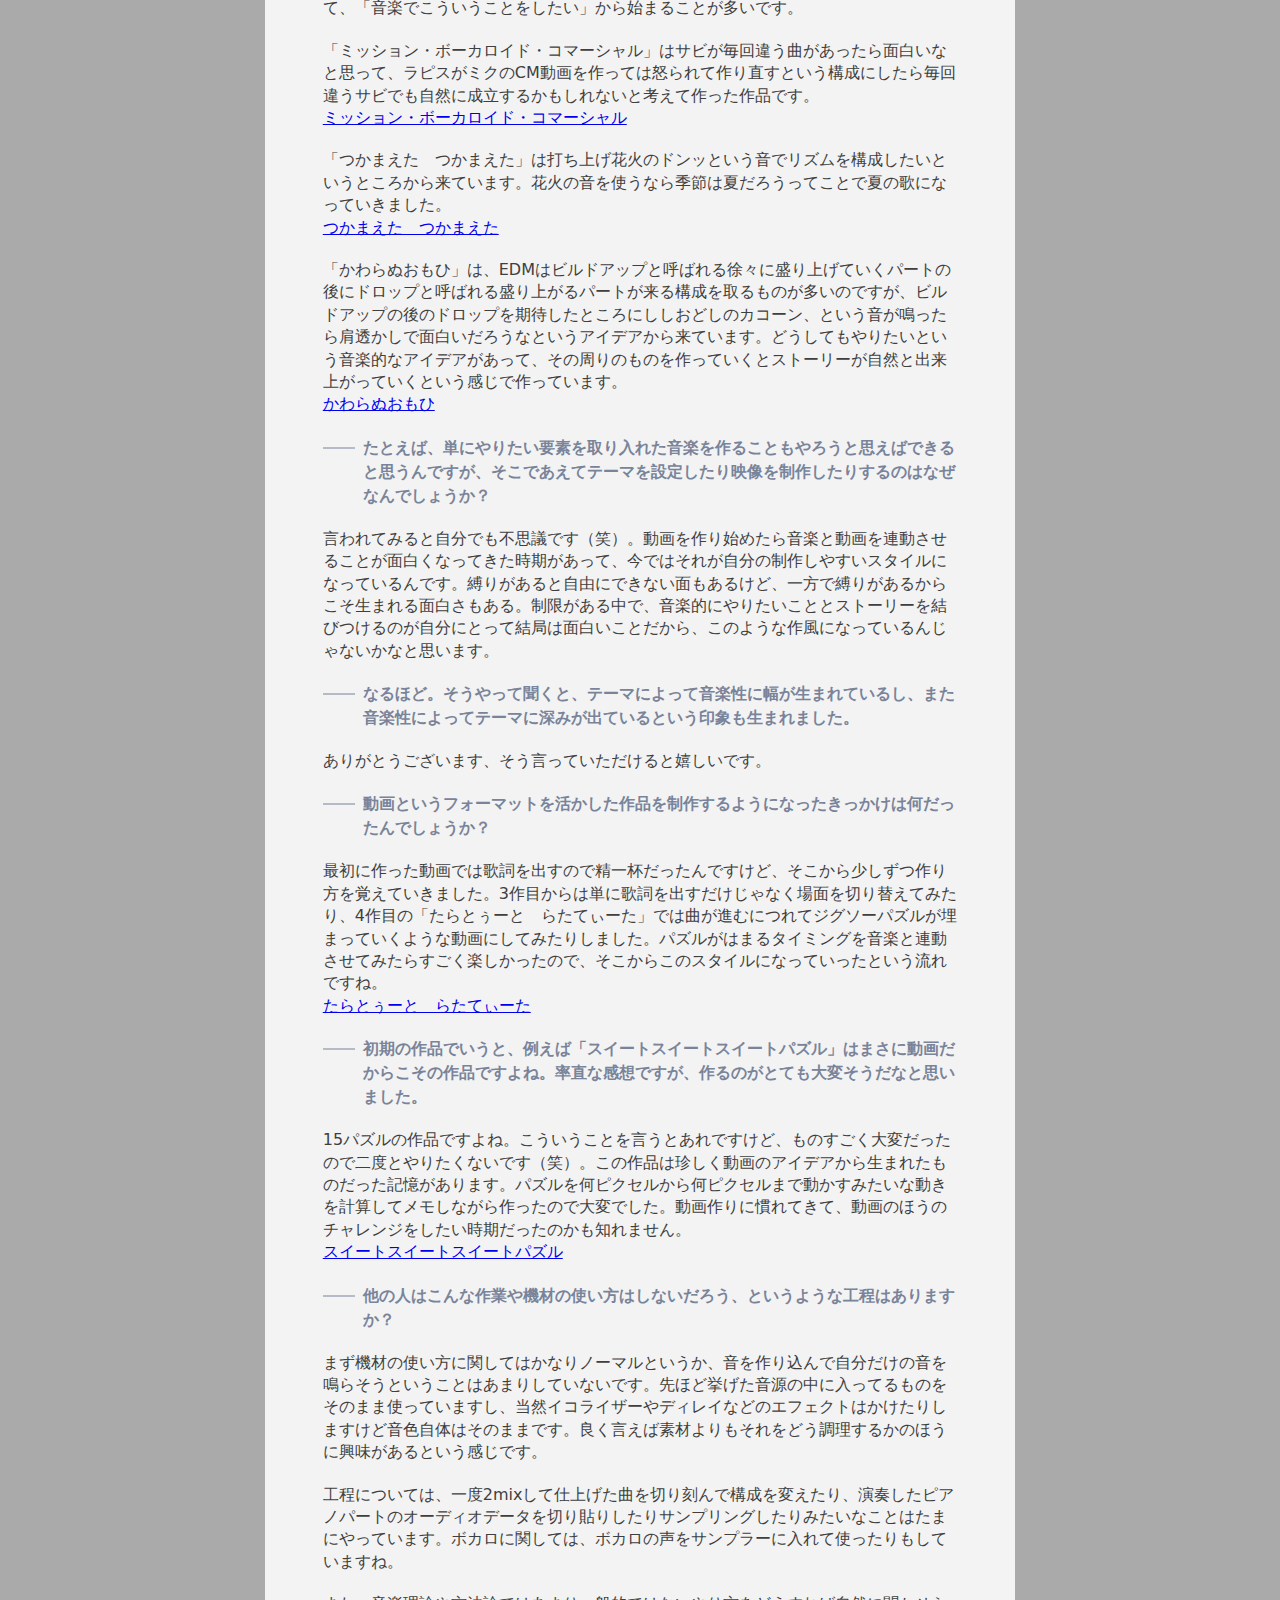
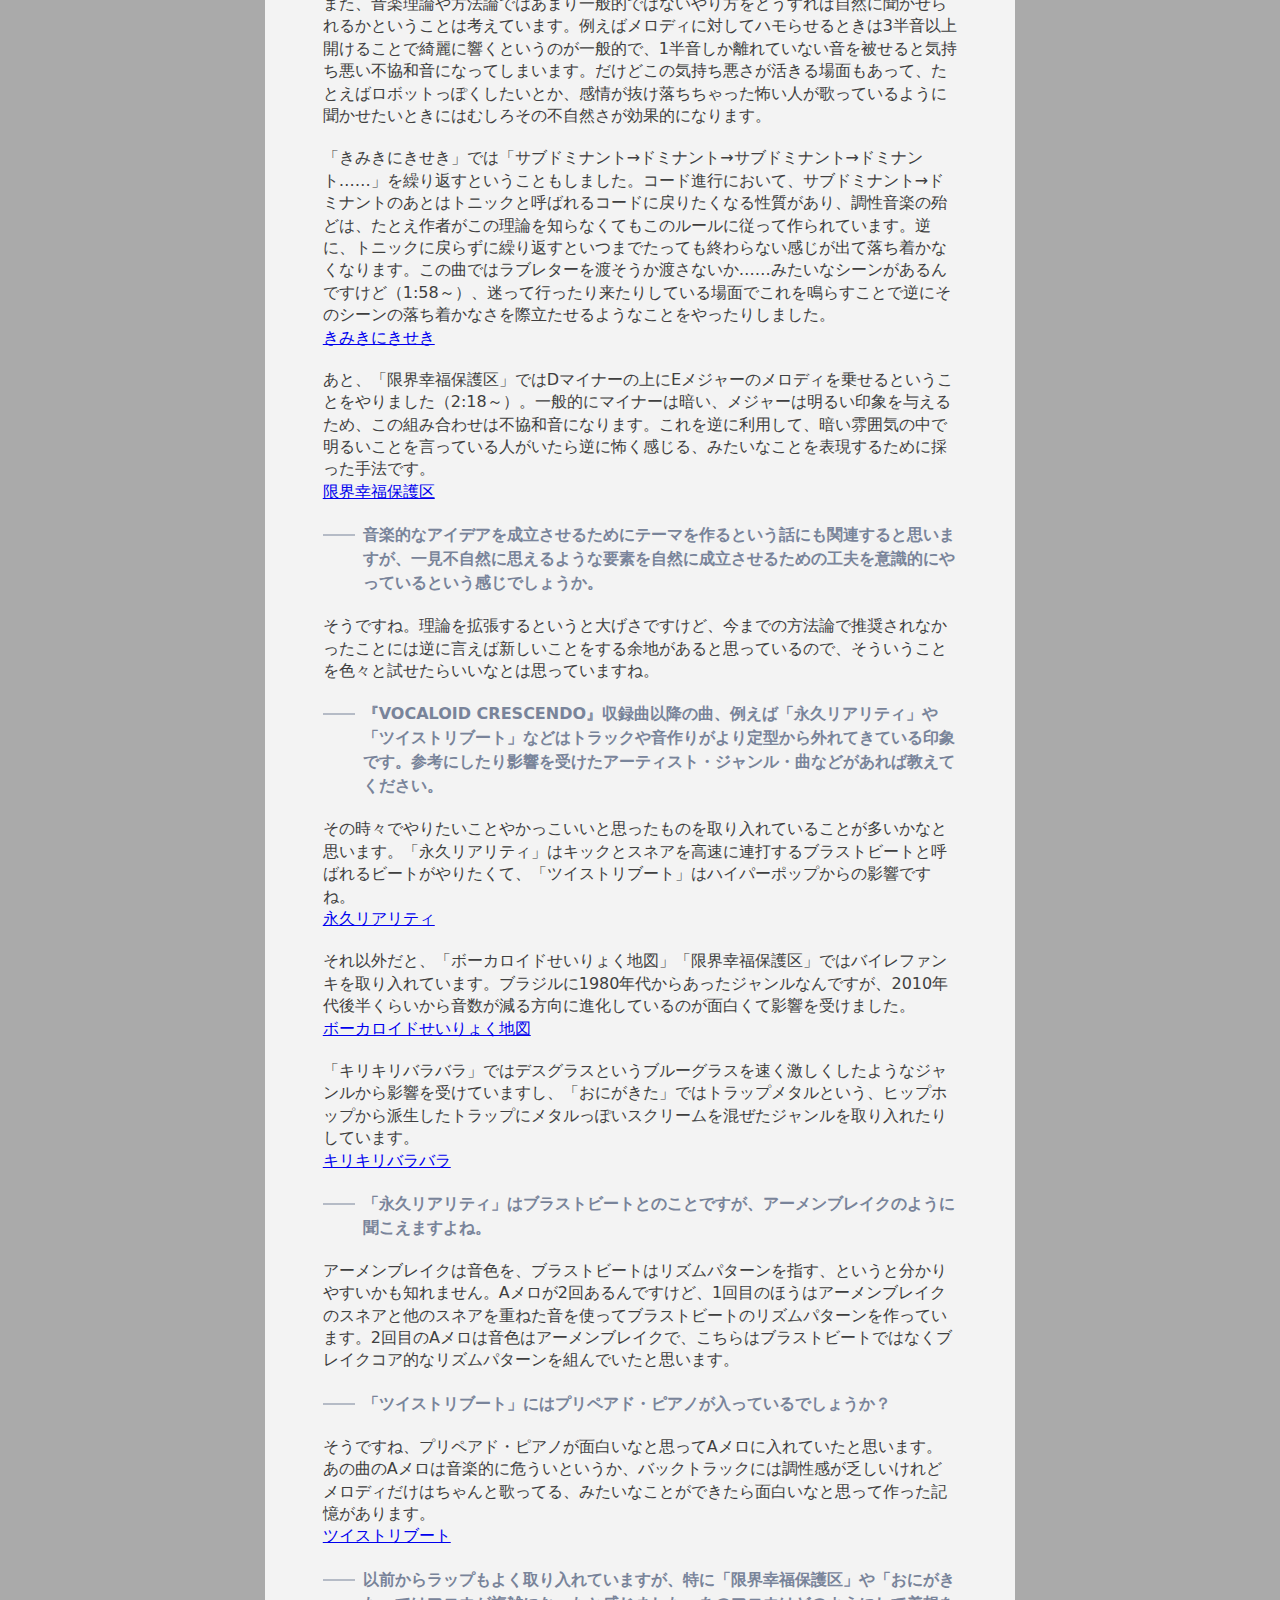
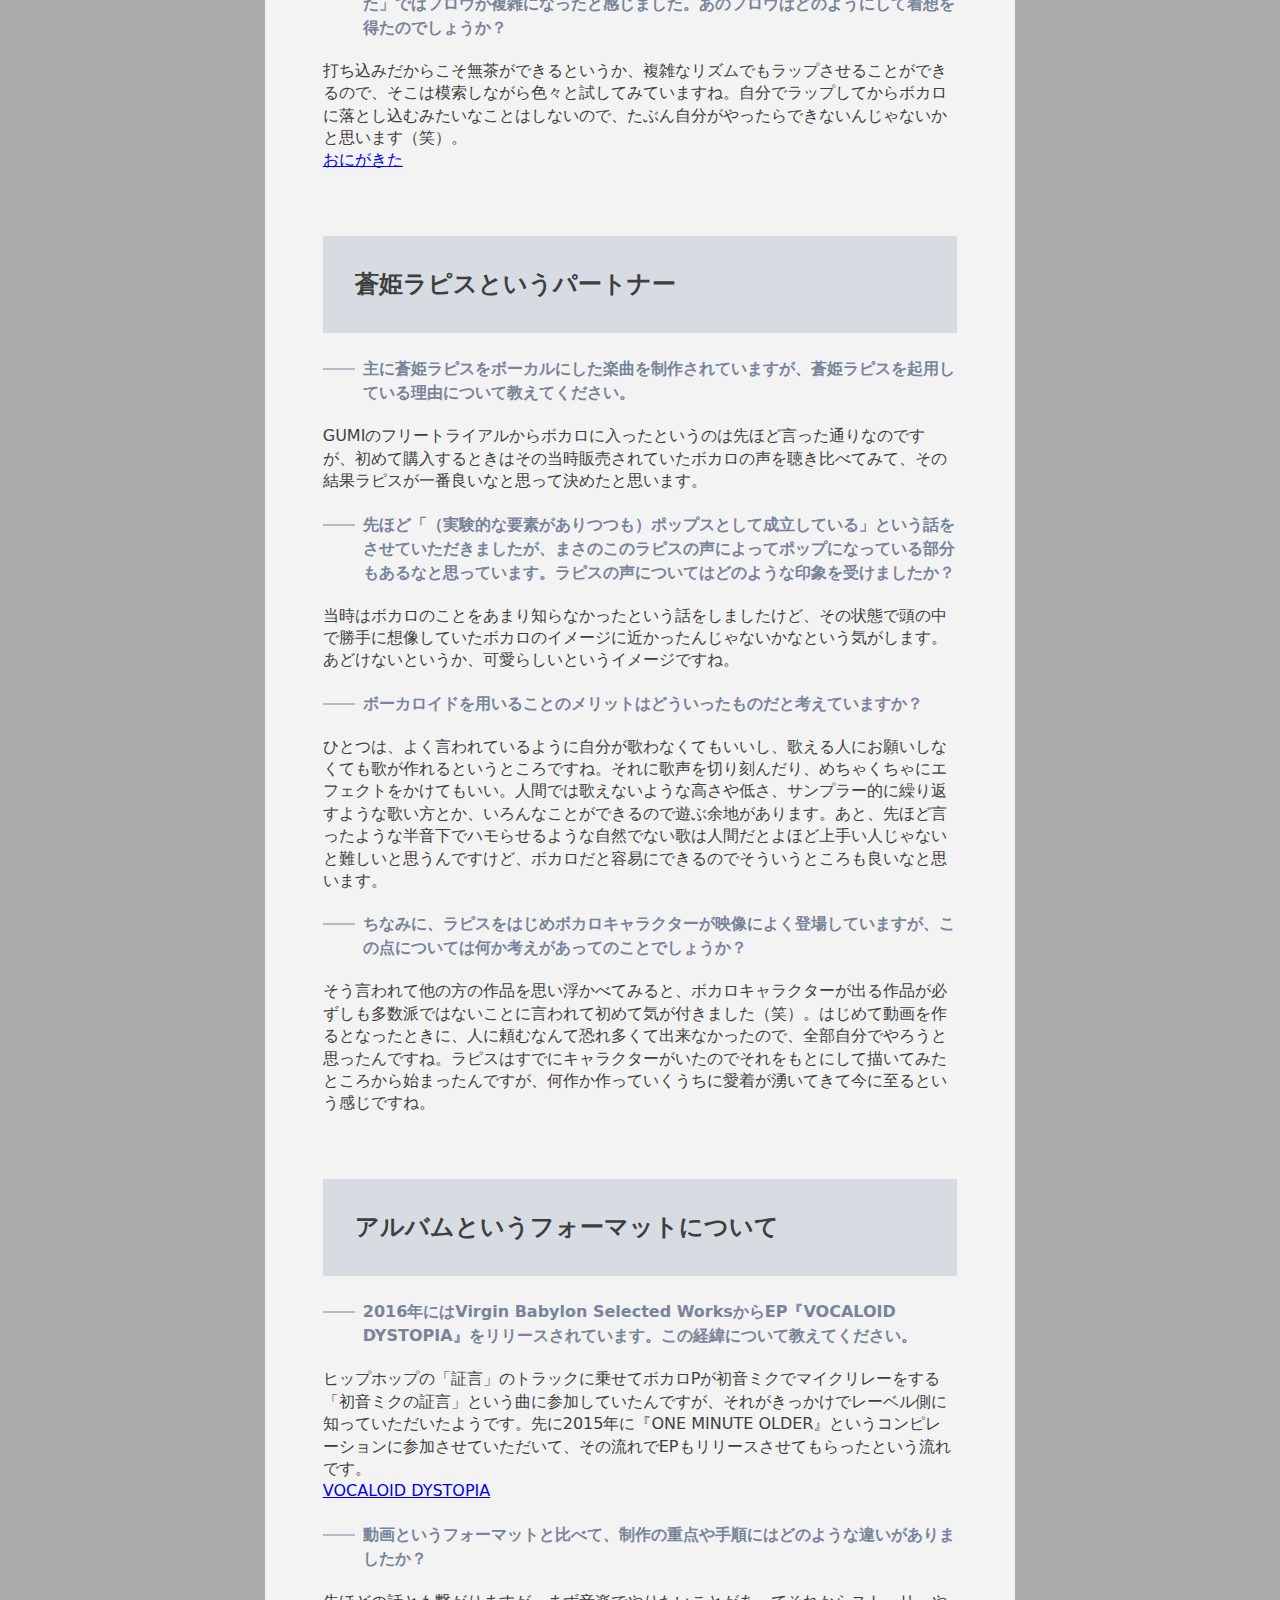
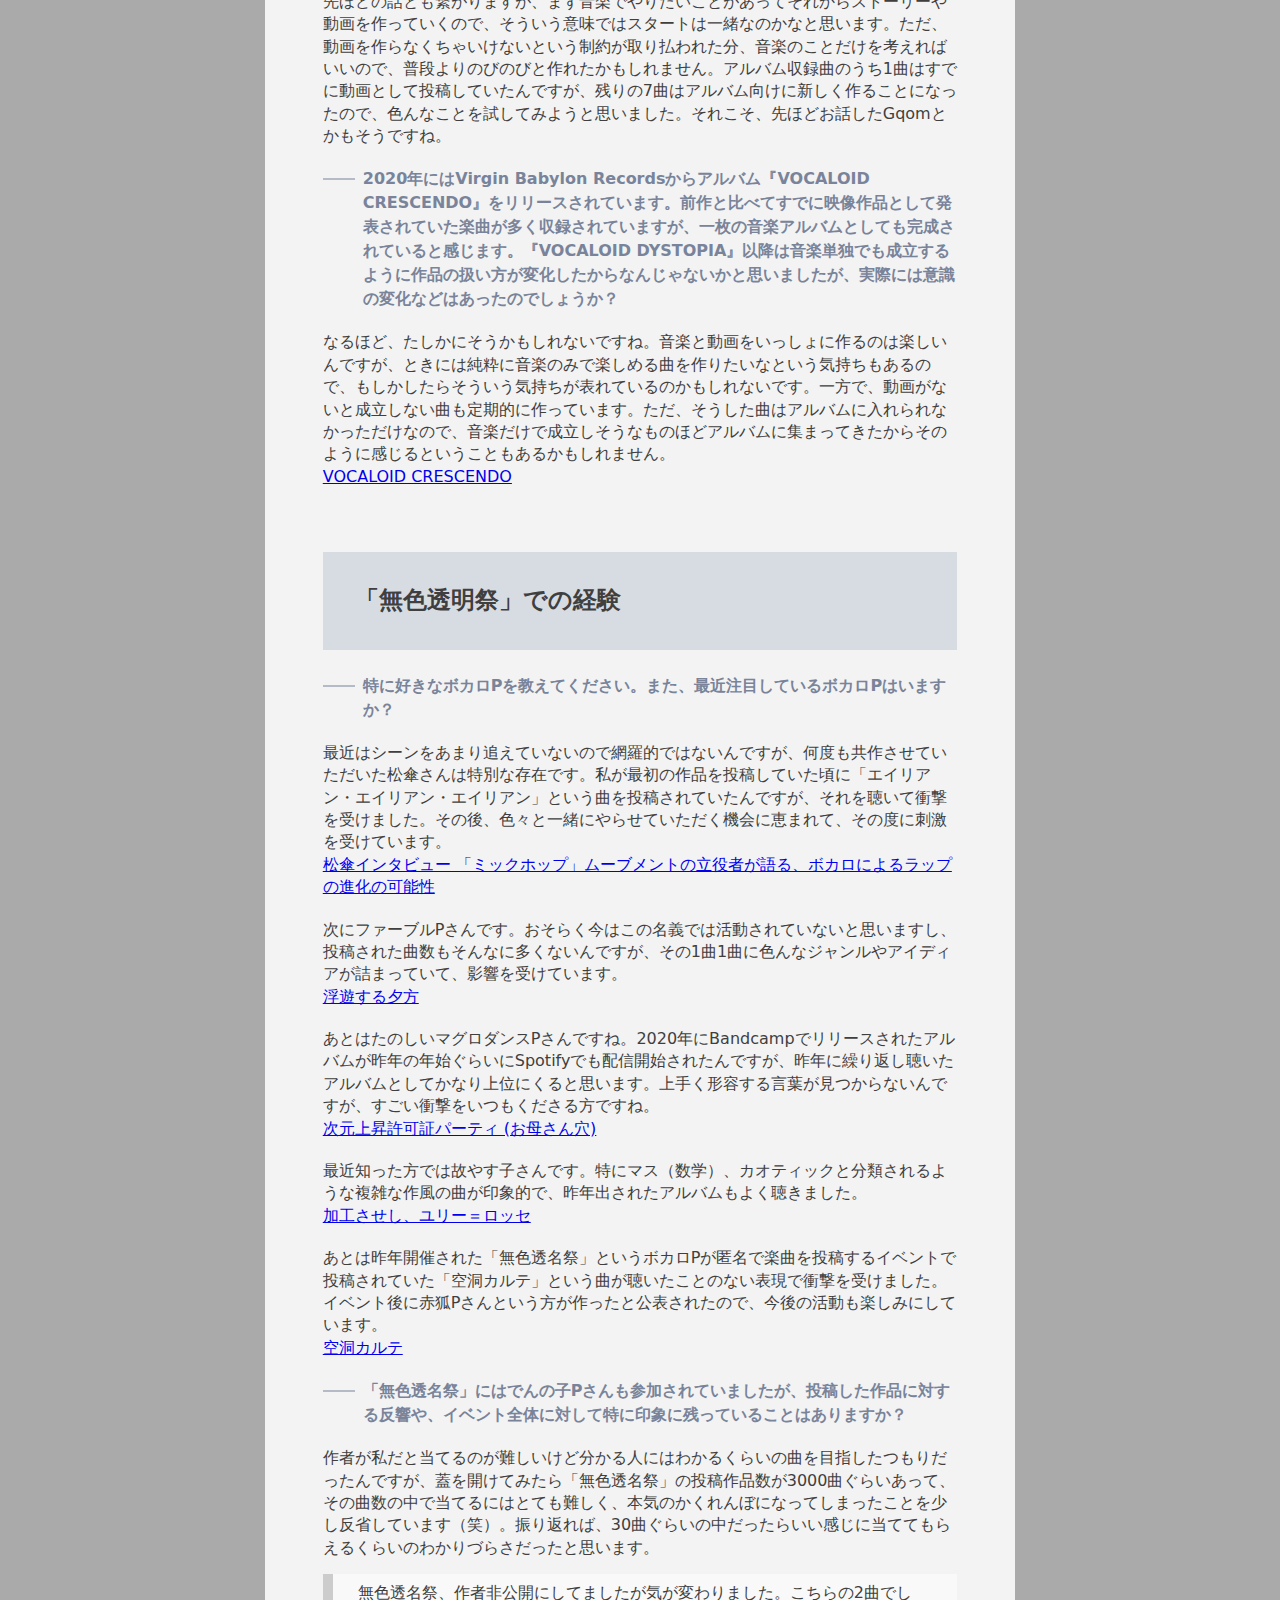
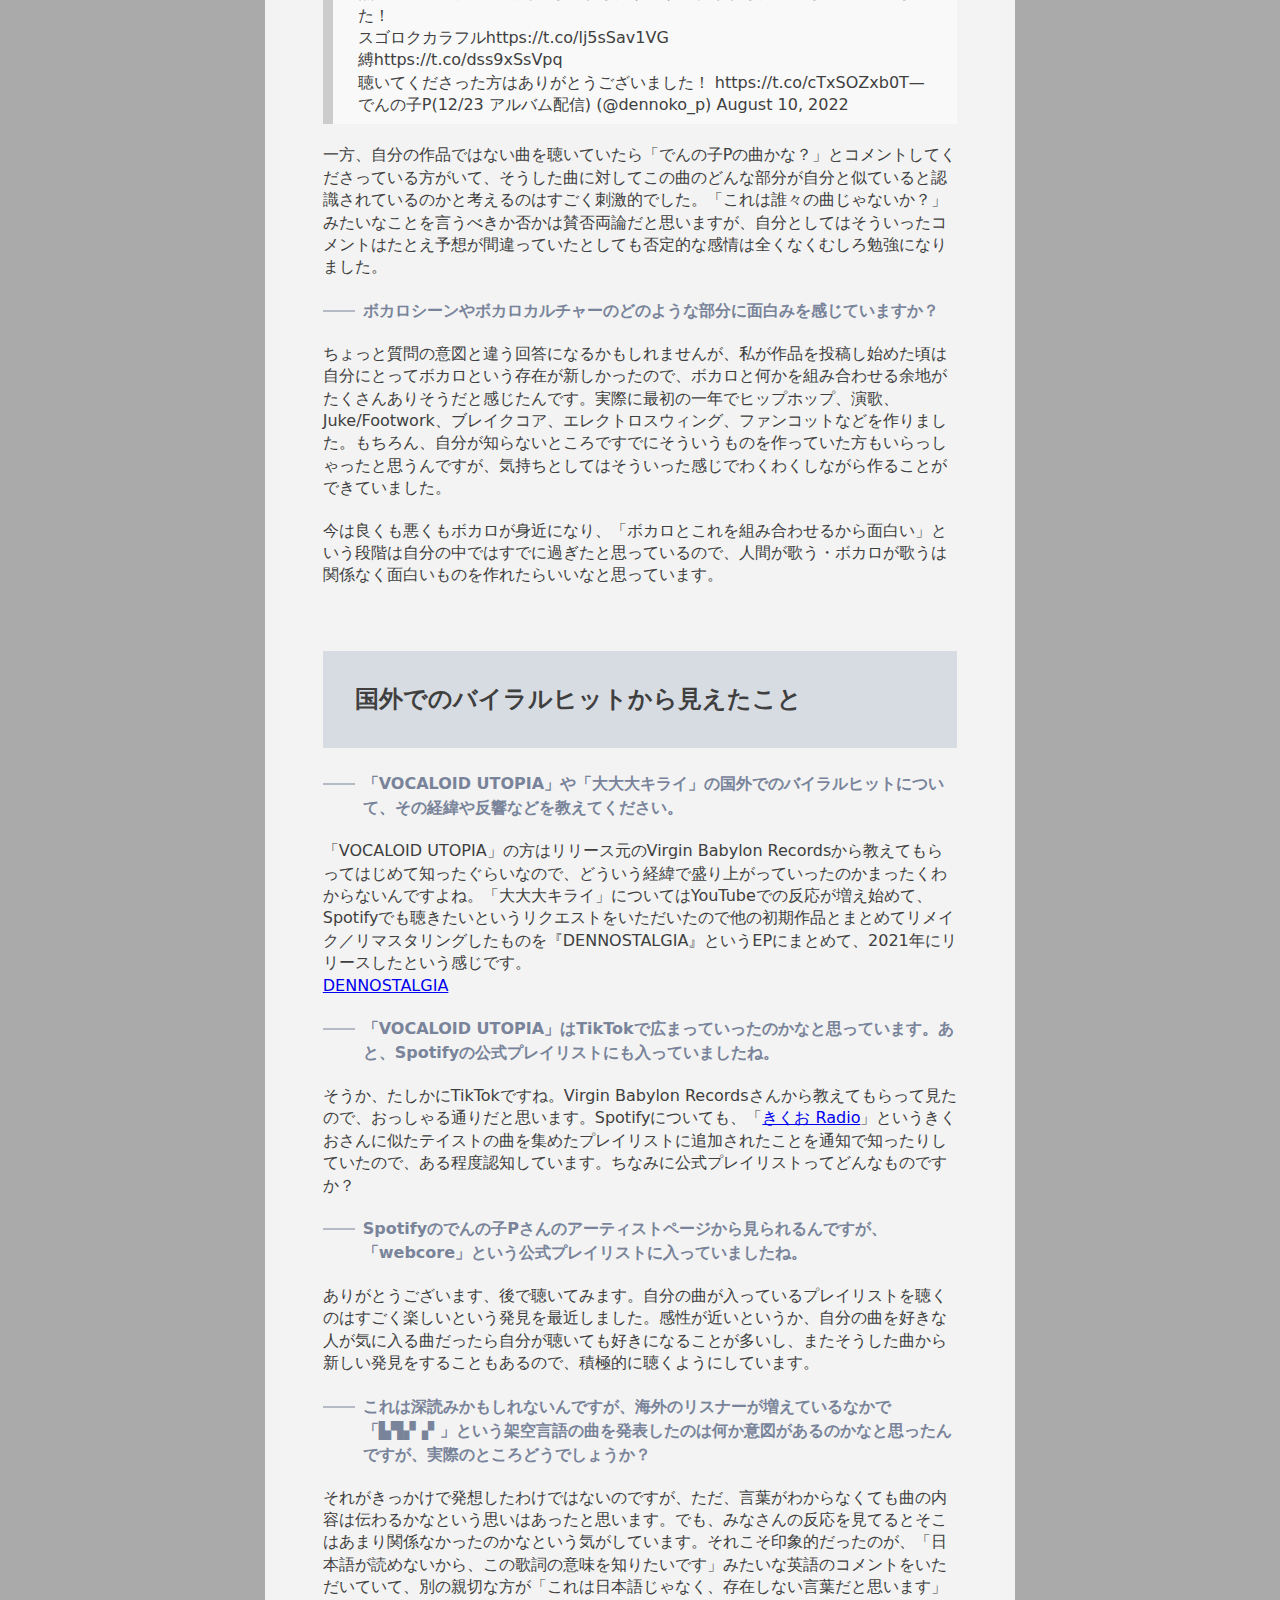
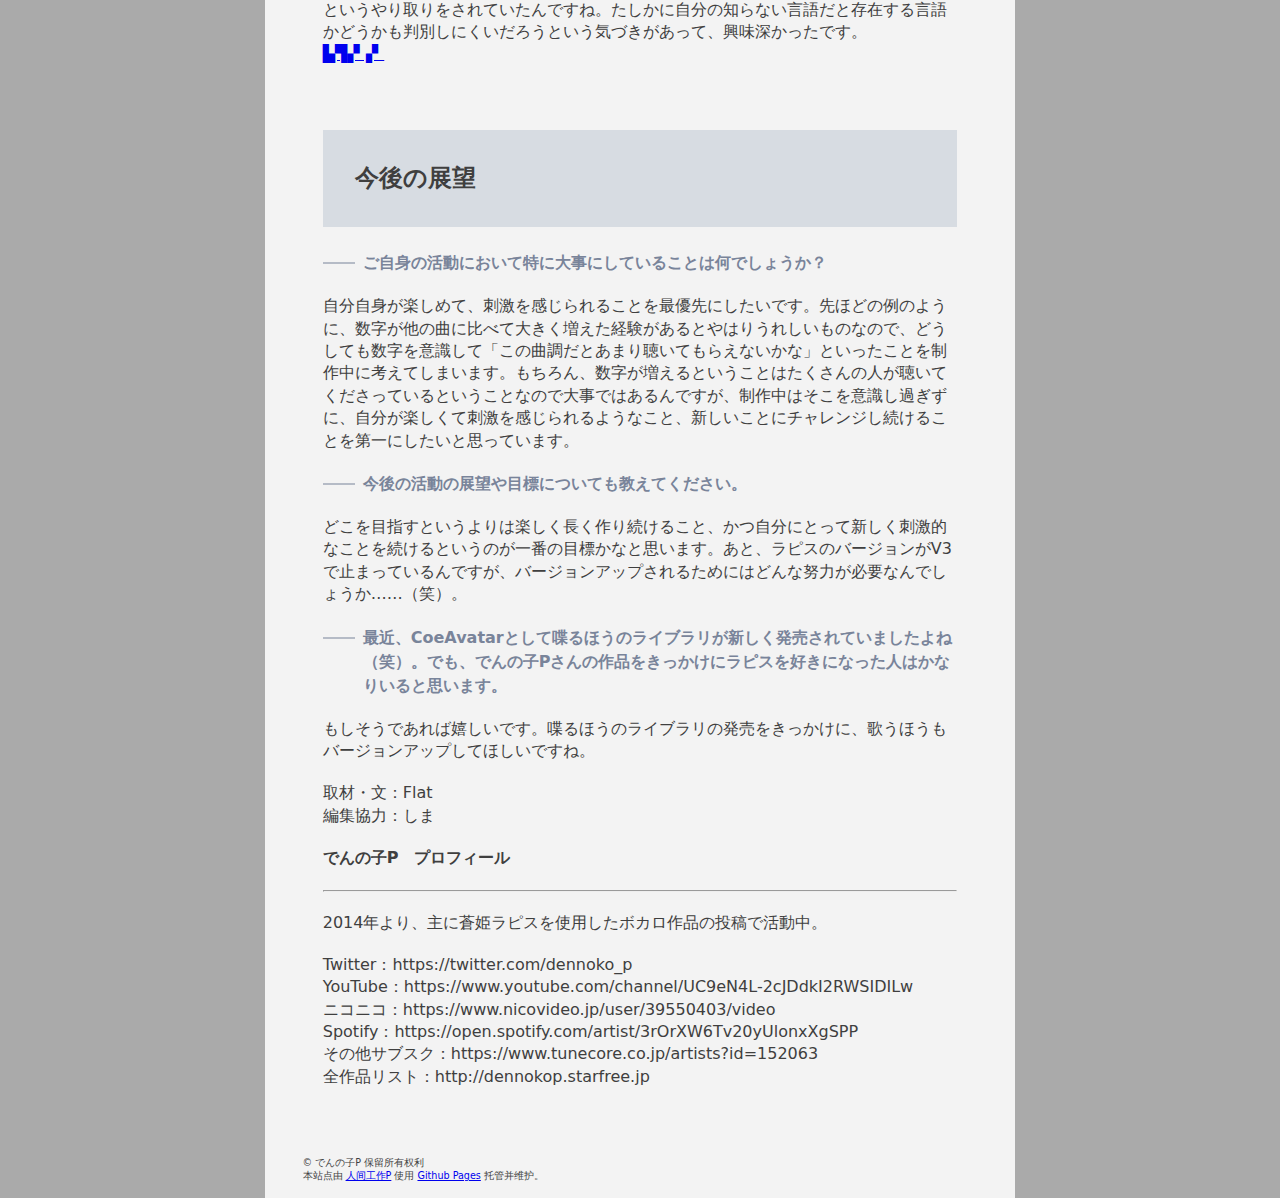
==== commit cc0cd6a4: "Update index.html" ====
--- a/soundmain-20230120/index.html
+++ b/soundmain-20230120/index.html
@@ -23,6 +23,7 @@
 	<div id="text-field">
         <p><a href="https://dennokop.mcio.dev/">返回主站</a> (文章来源于 <a href="https://web.archive.org/web/20231129103218/https://blogs.soundmain.net/16871/" target="_blank">Wayback Machine</a>)</p>
         <blockquote>中文翻译按我个人习惯进行了小幅度修改，有便于理解。</blockquote>
+        <blockquote>哦对了，还没翻译完。</blockquote>
         <p>原标题：でんの子P インタビュー　マニアックな要素をポップに聴かせる、ボーカロイド音楽ならではの「縛り」と作り方</p>
         <p>2023.01.20</p>
 		<div id="page-header">
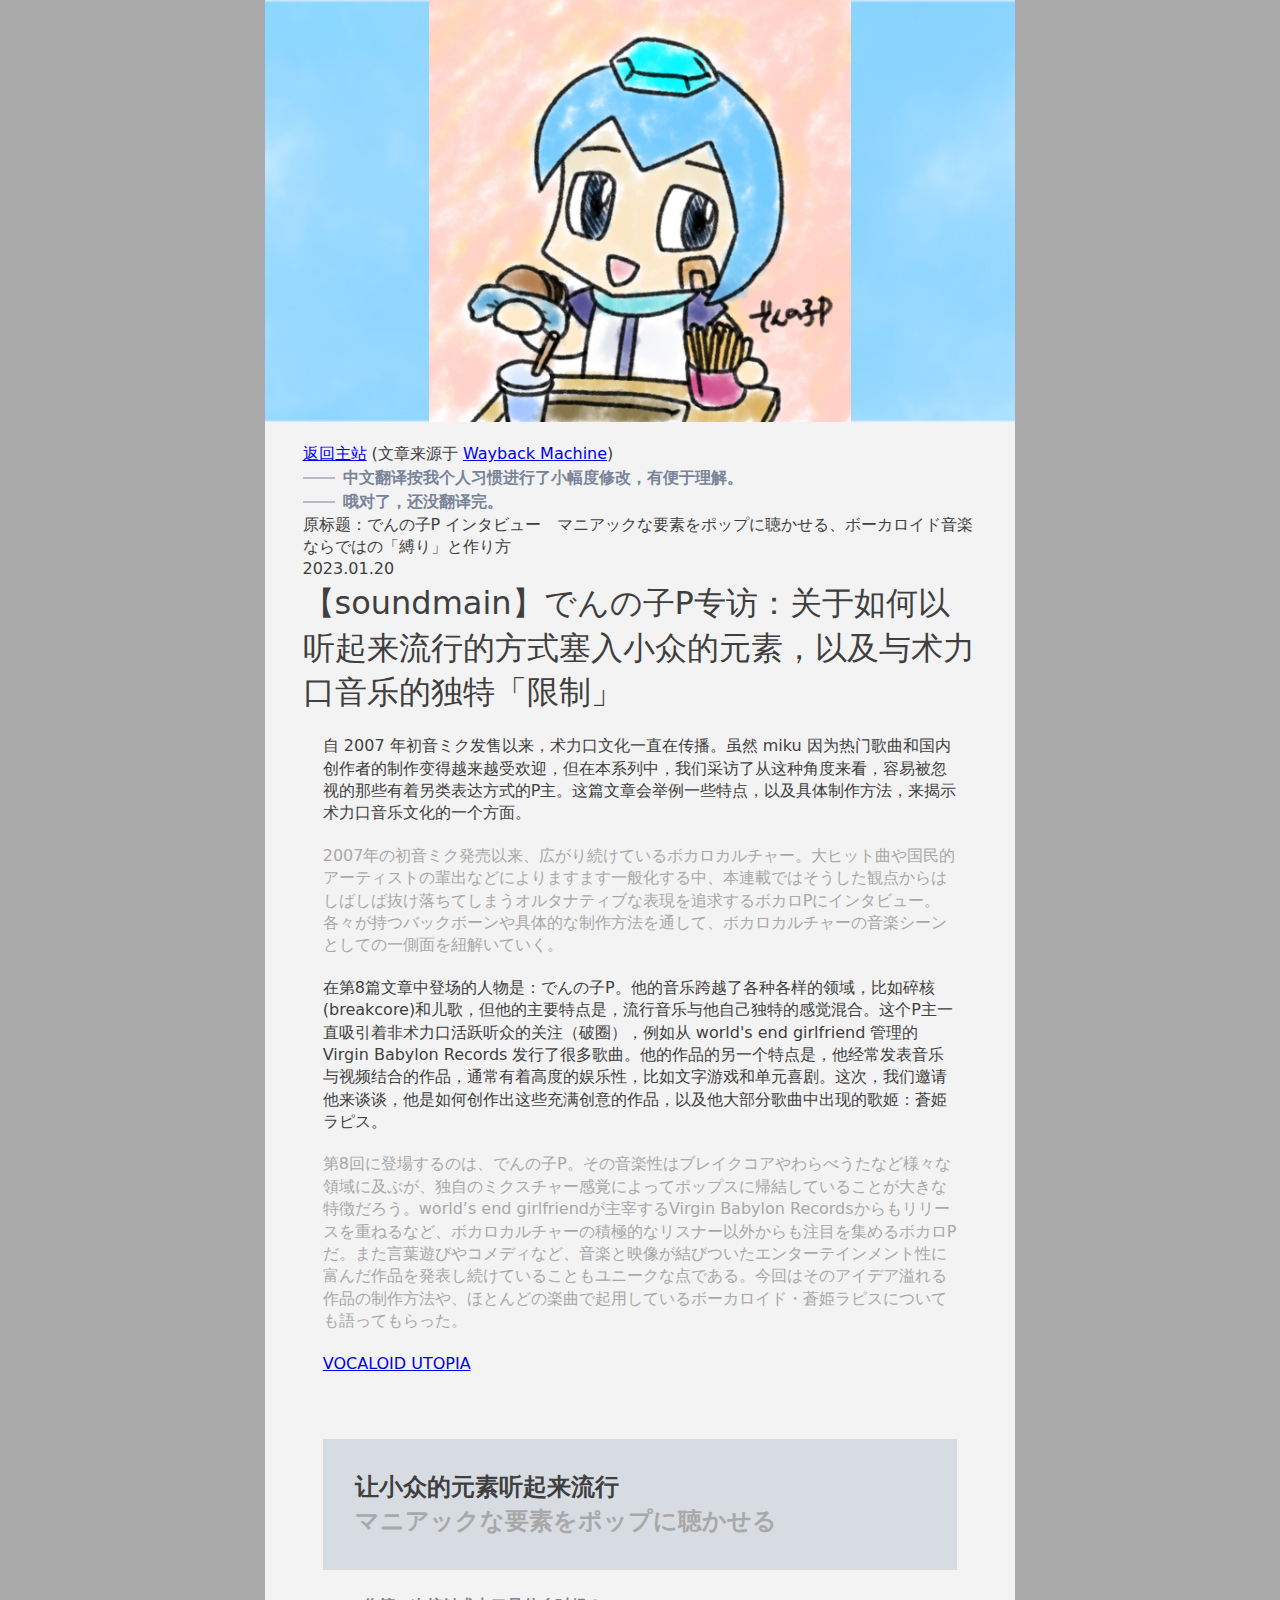
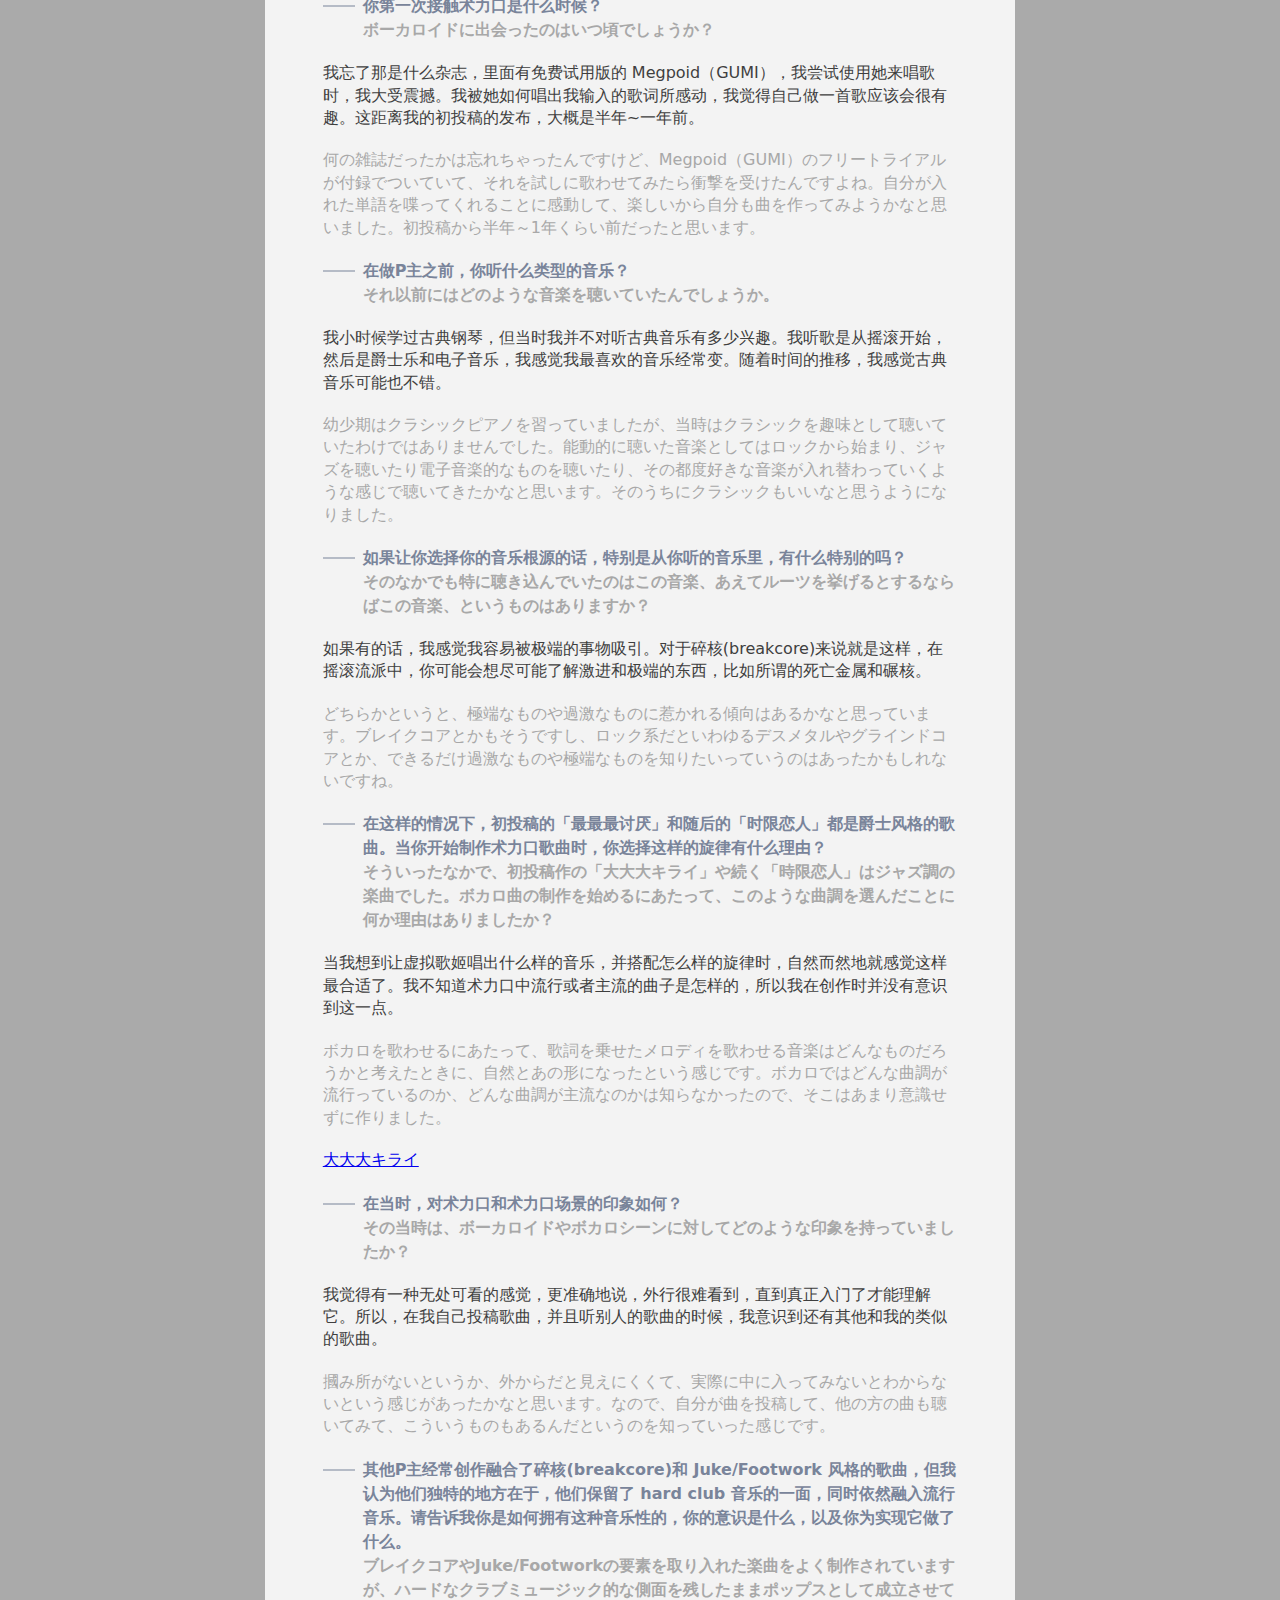
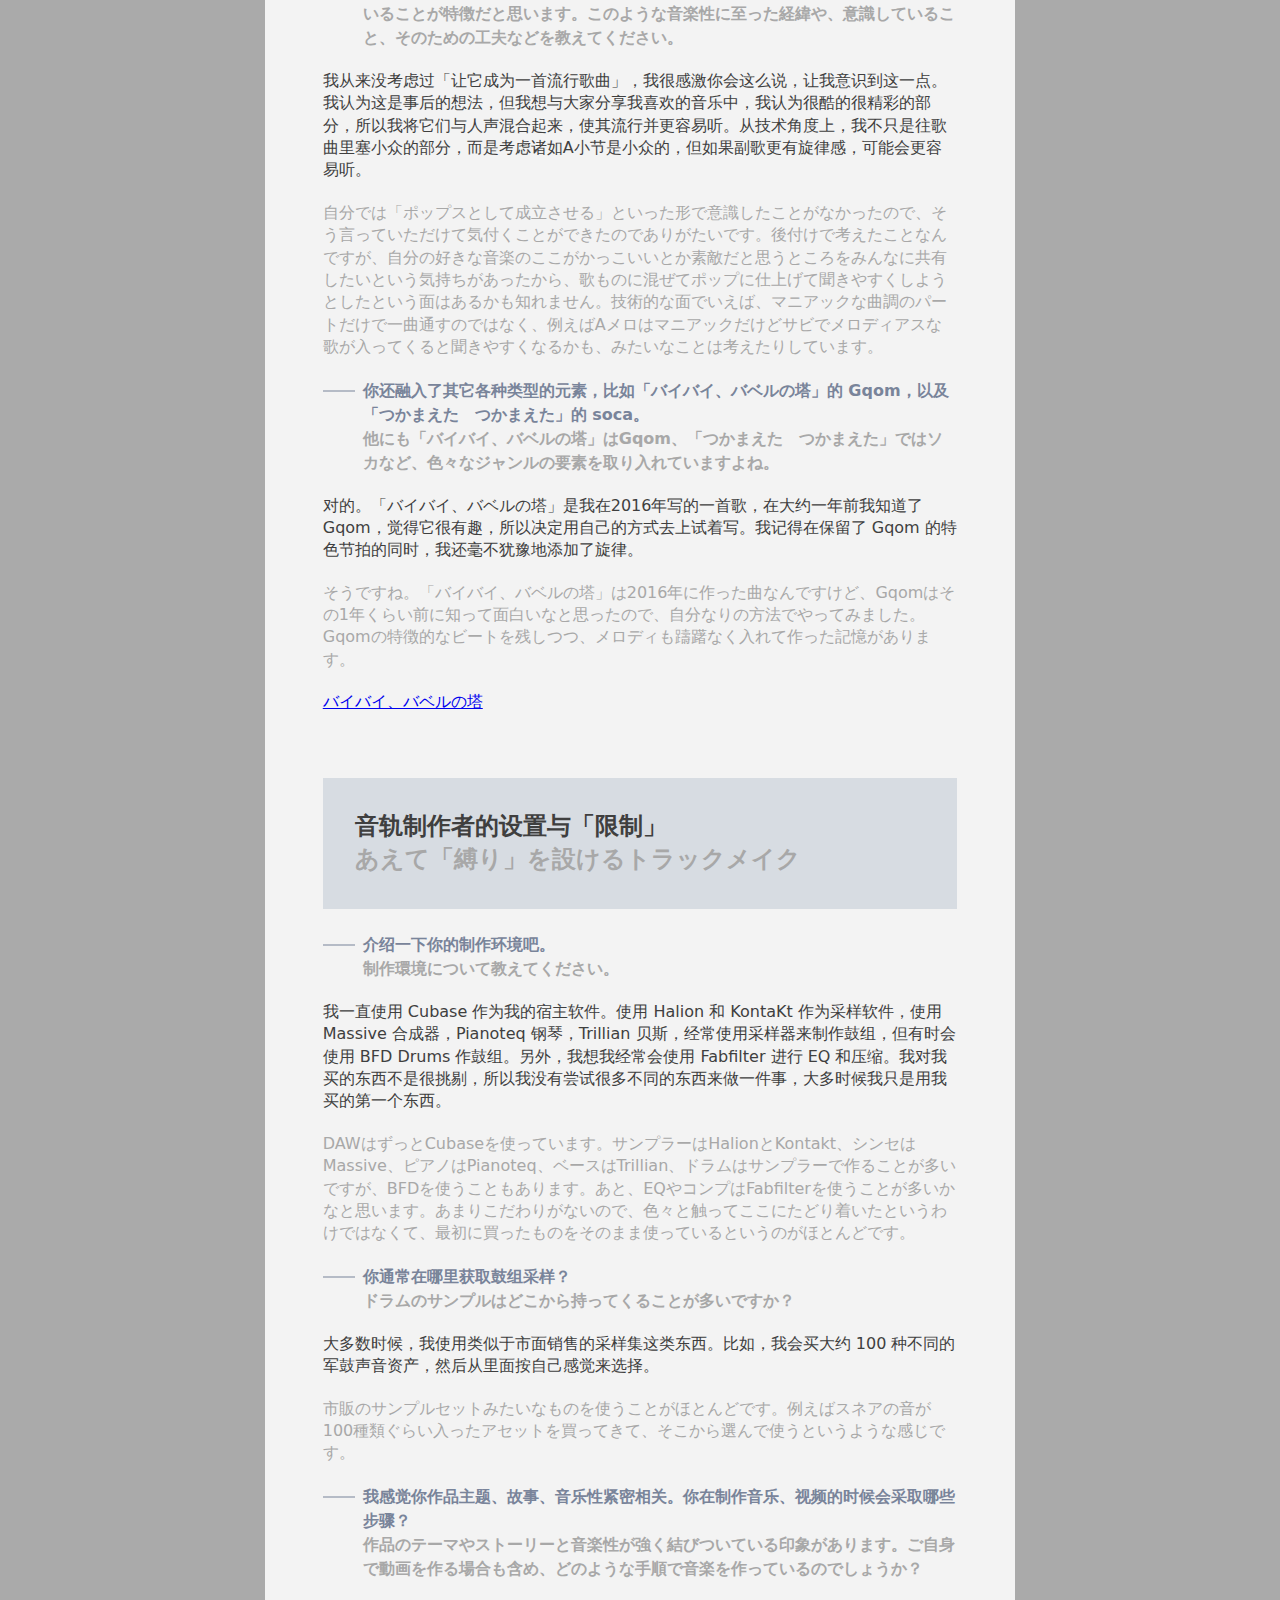
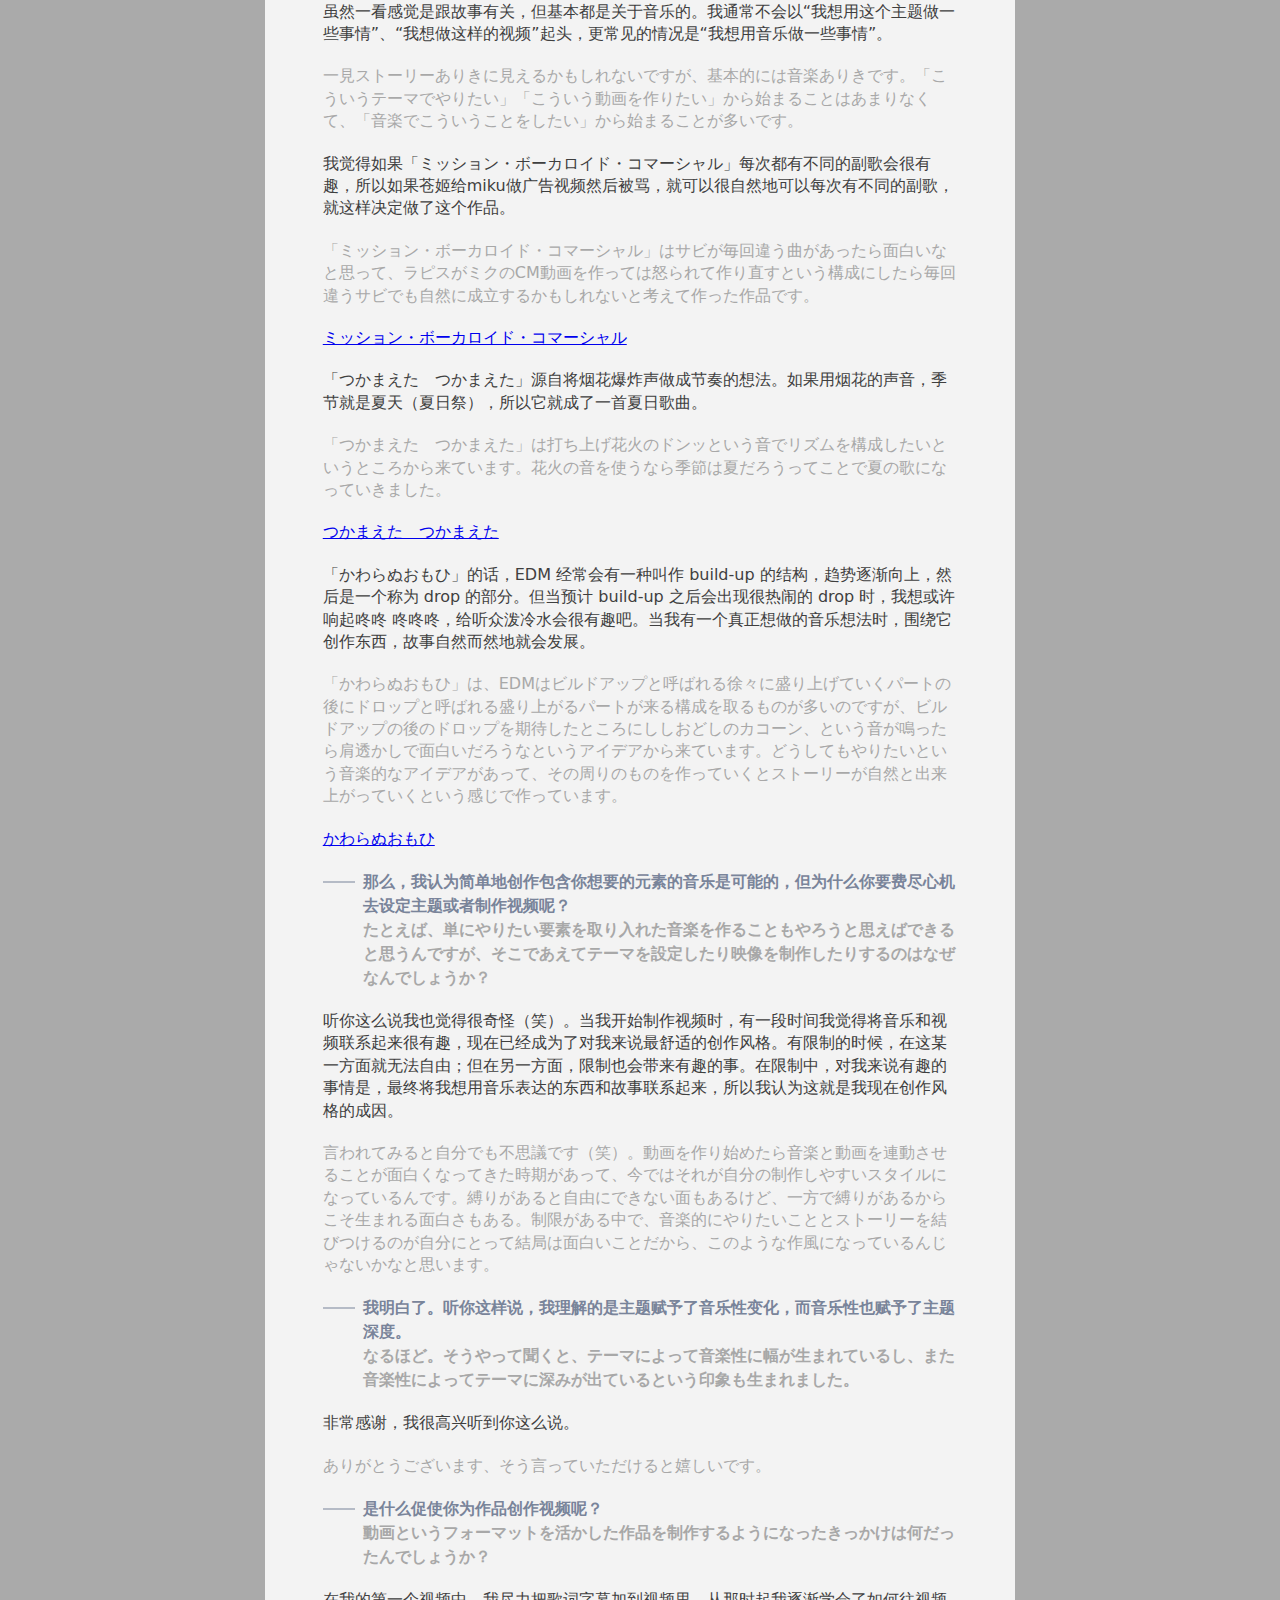
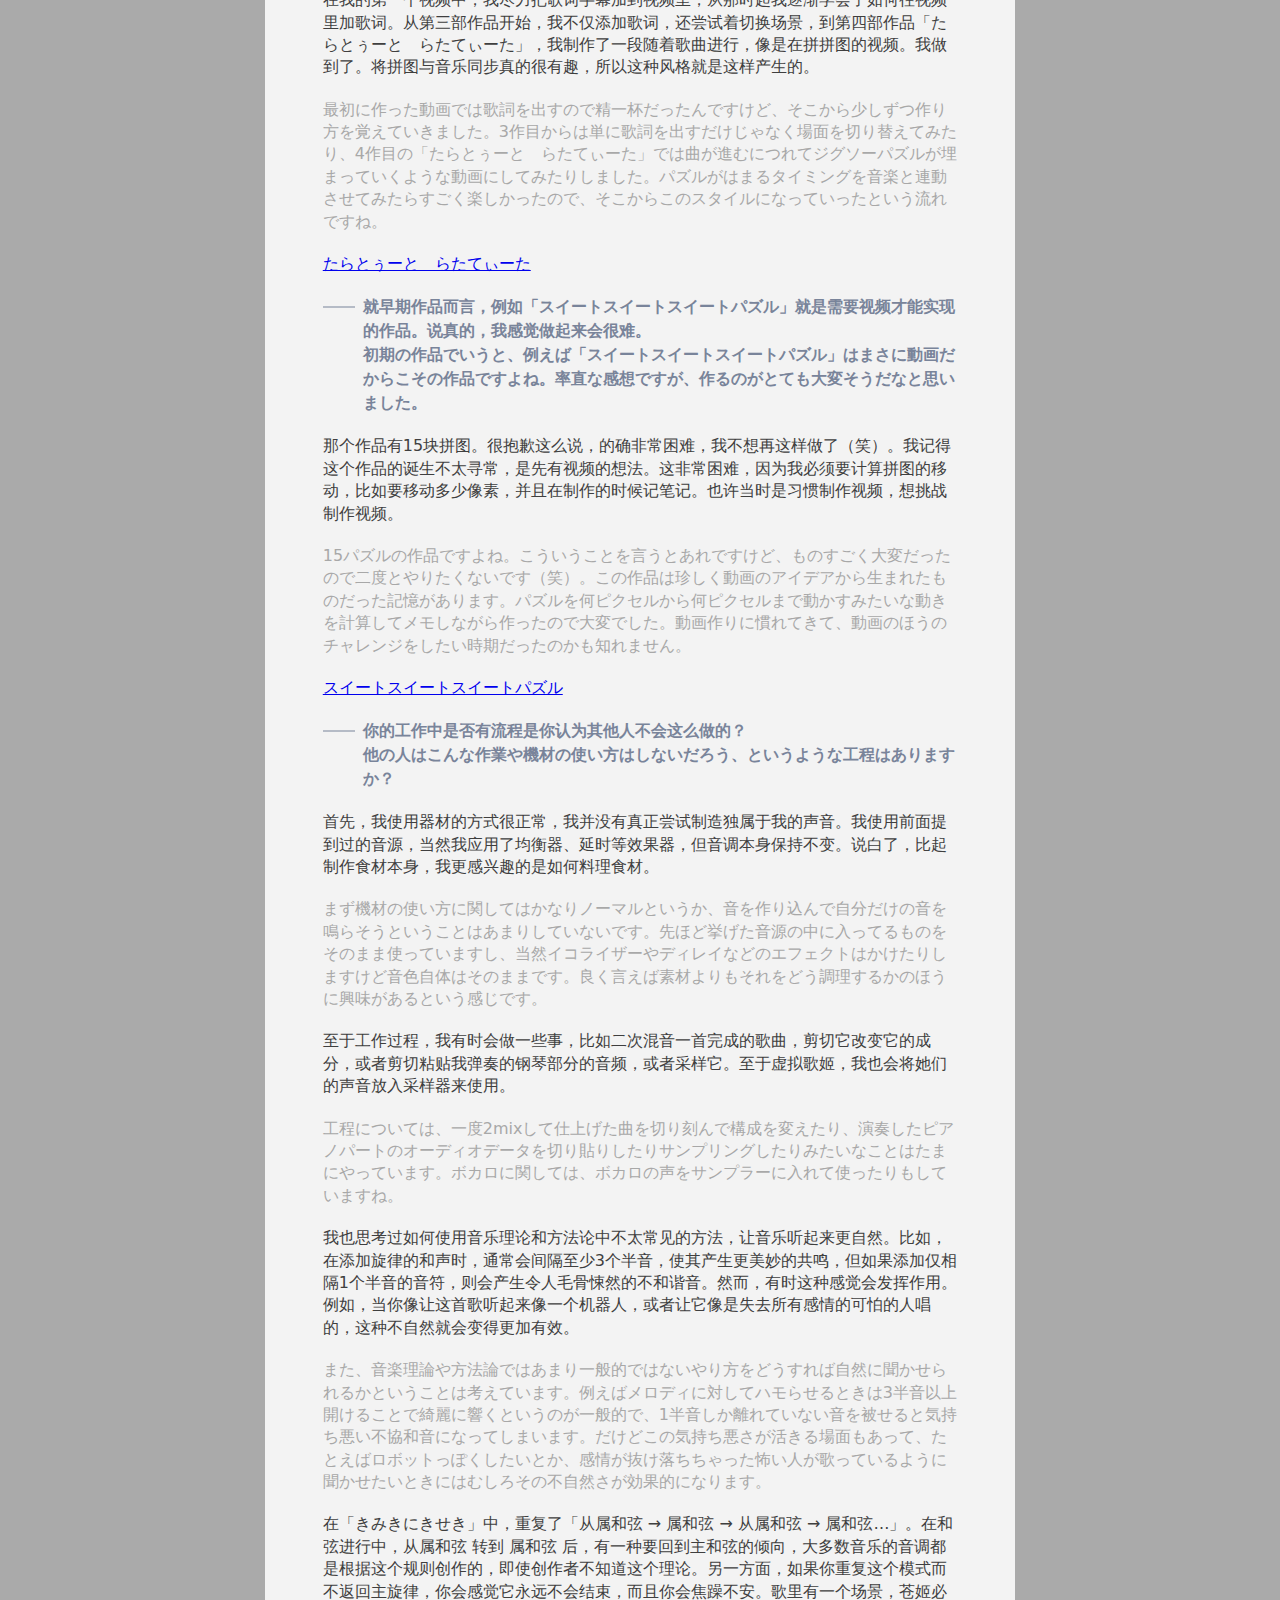
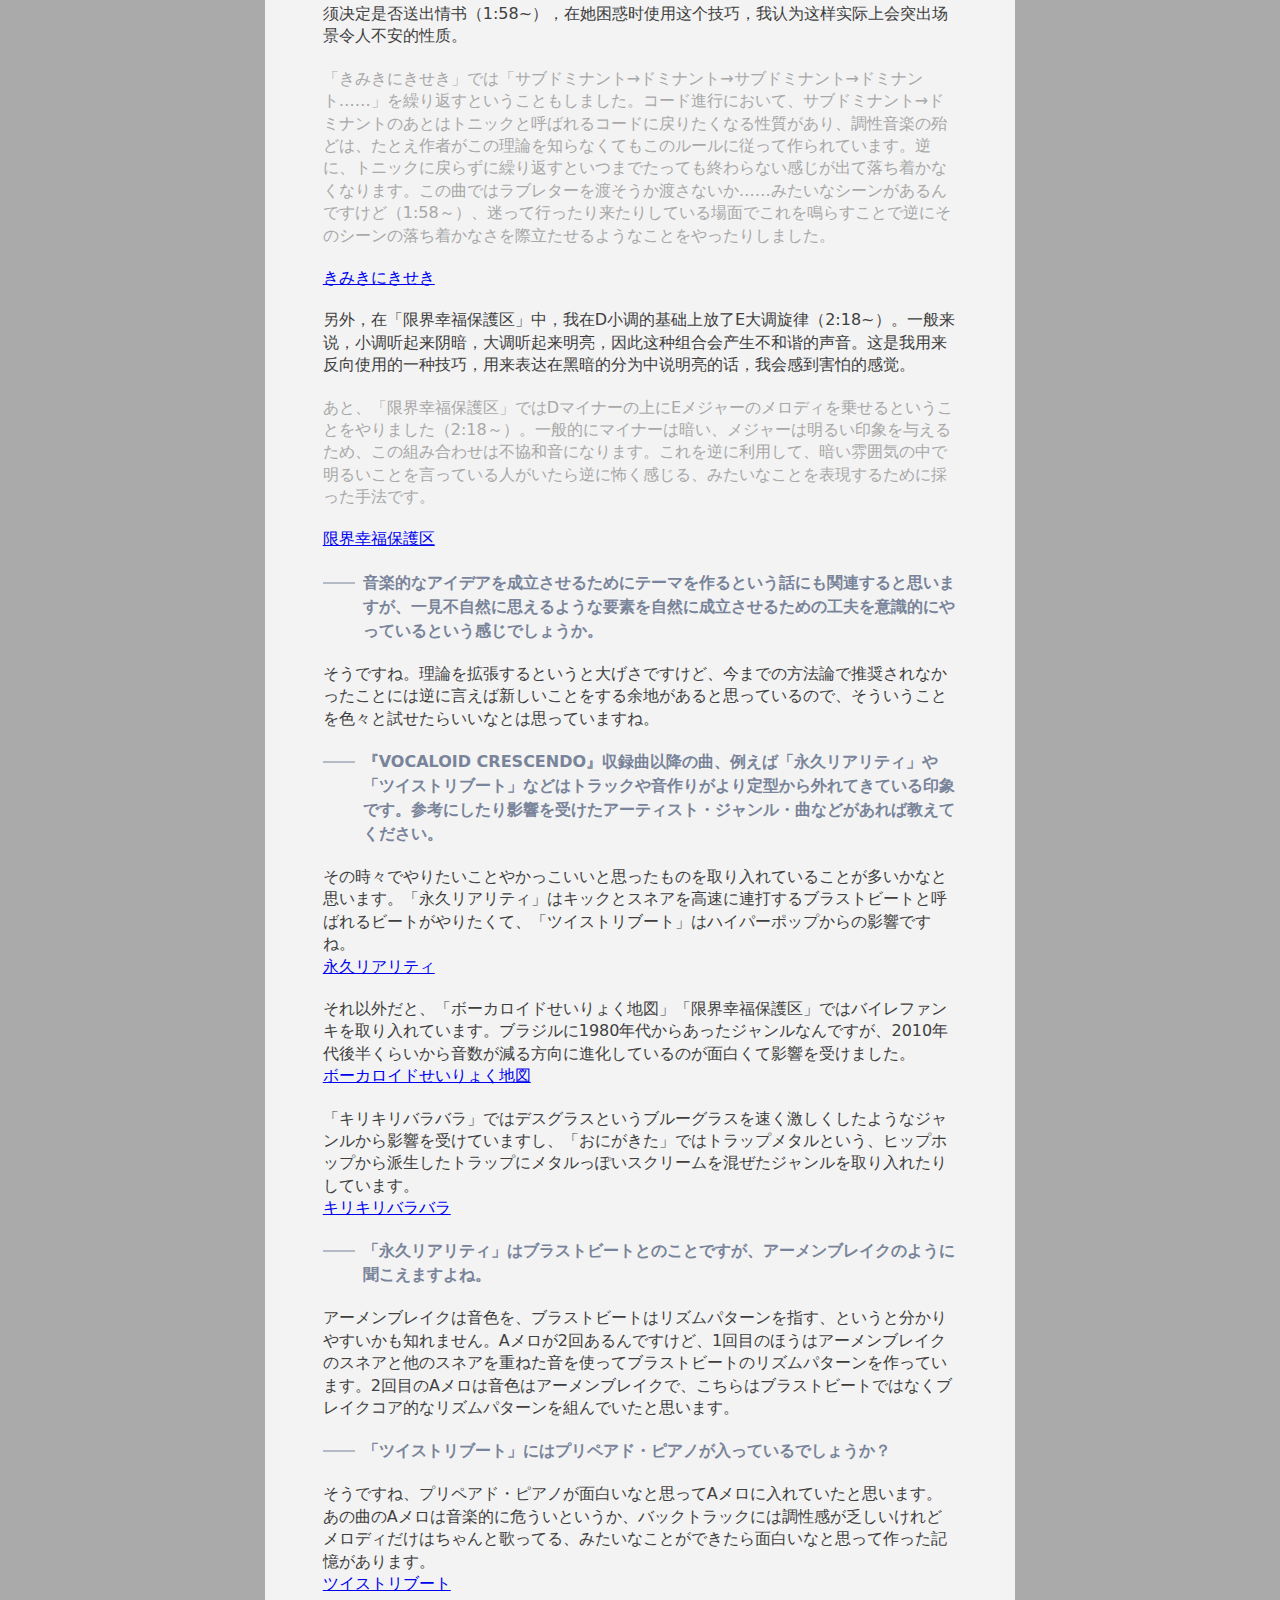
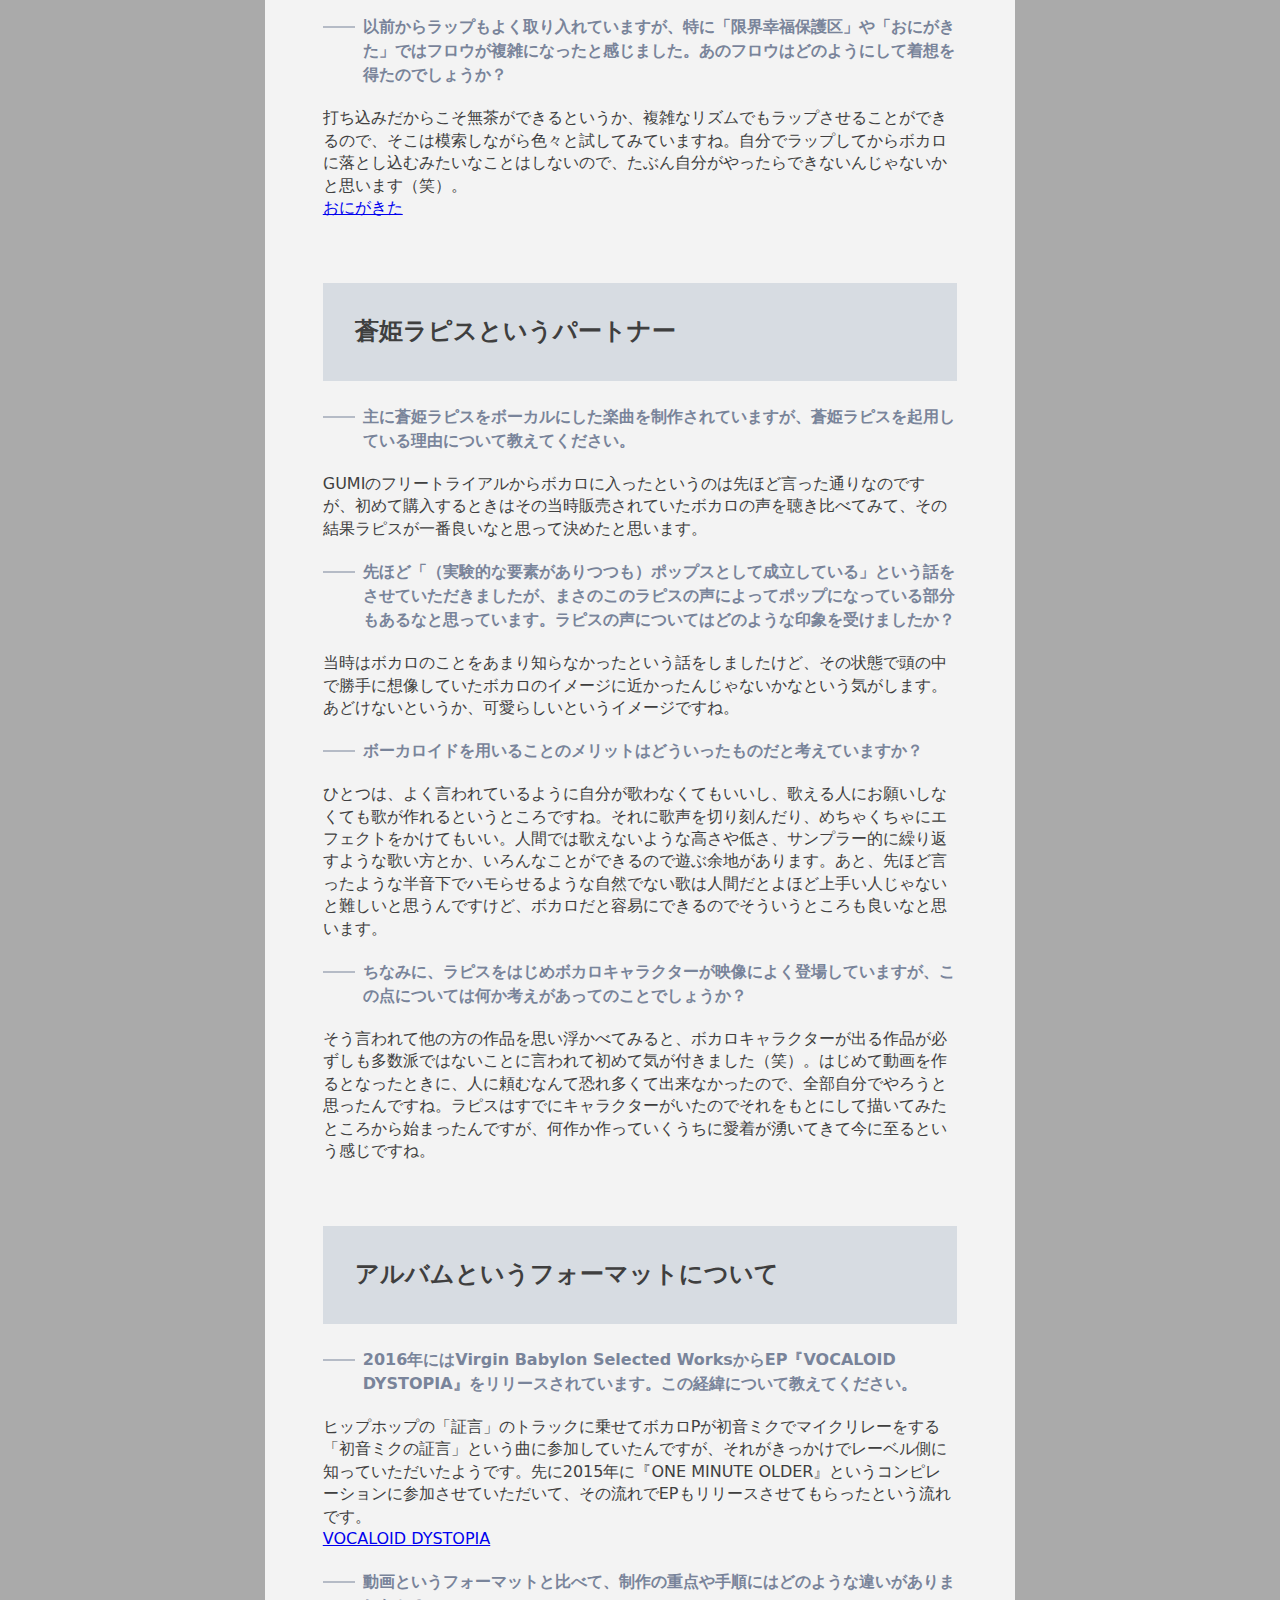
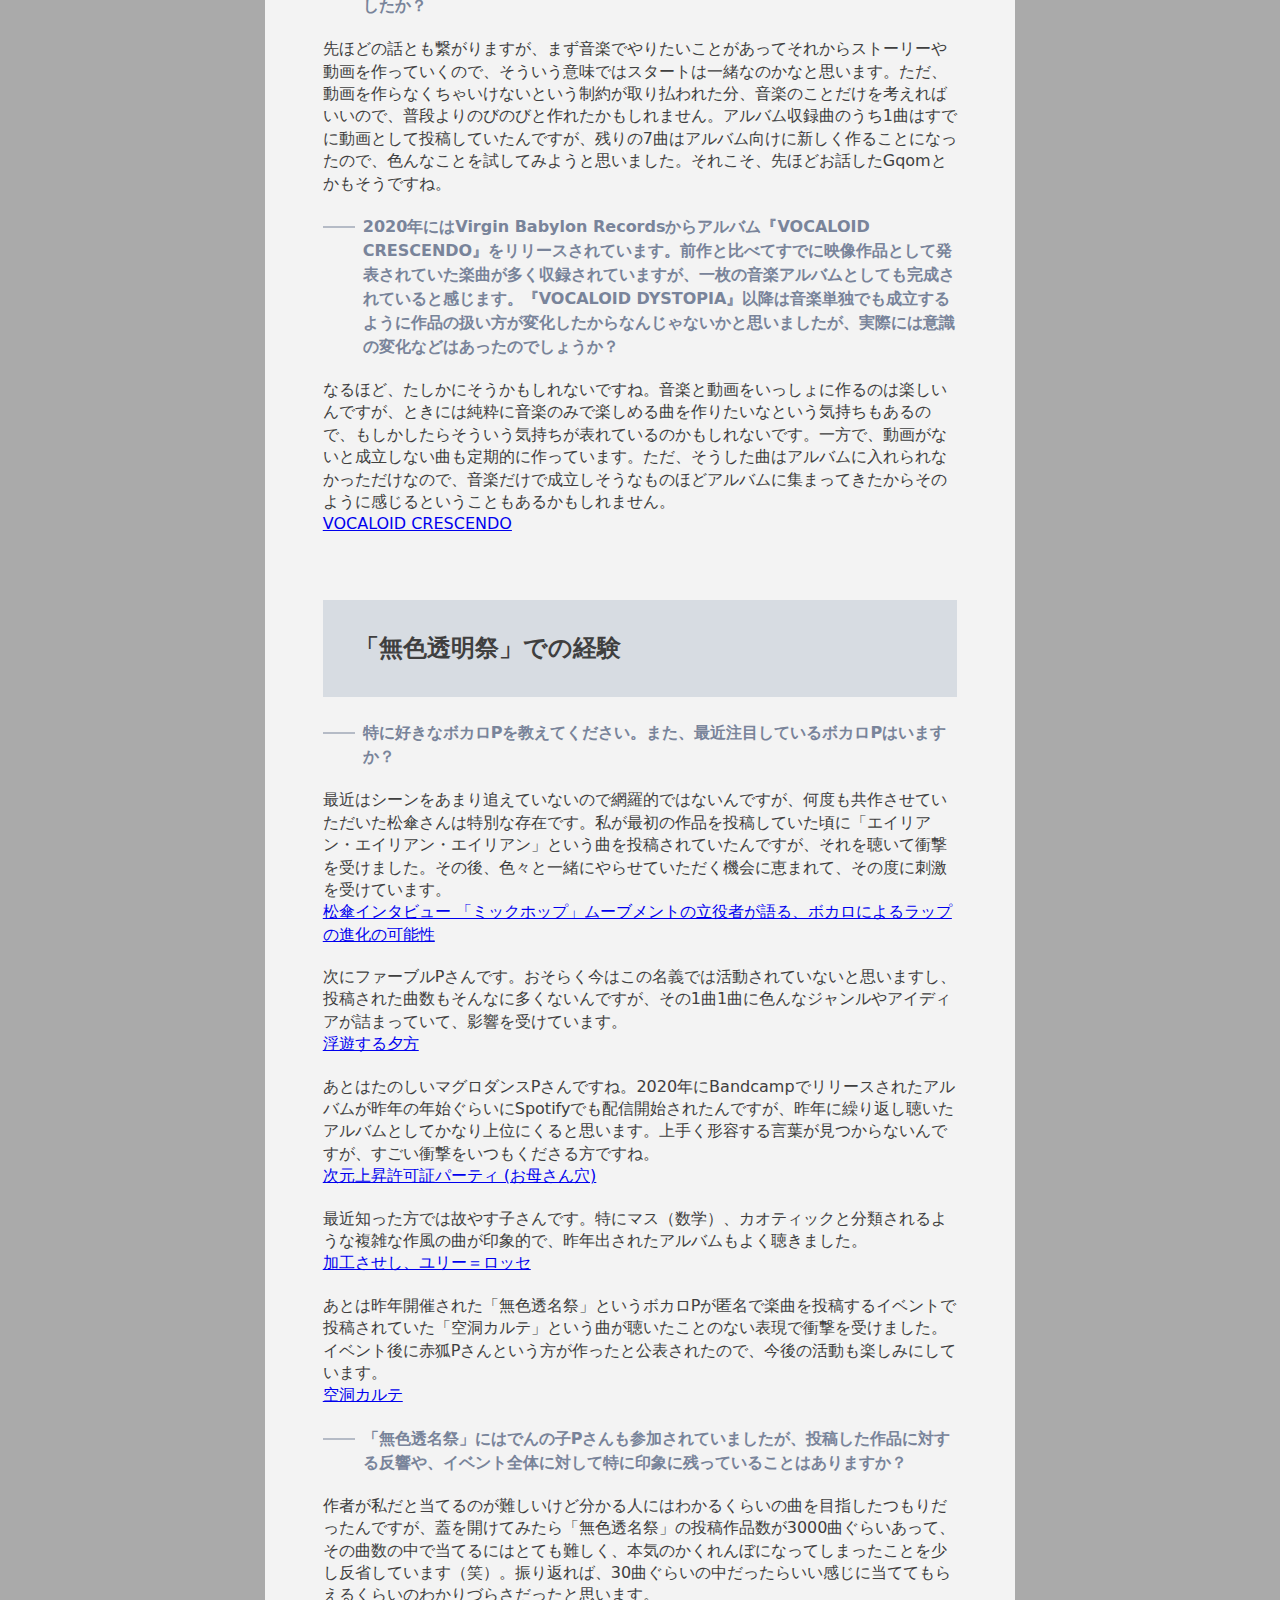
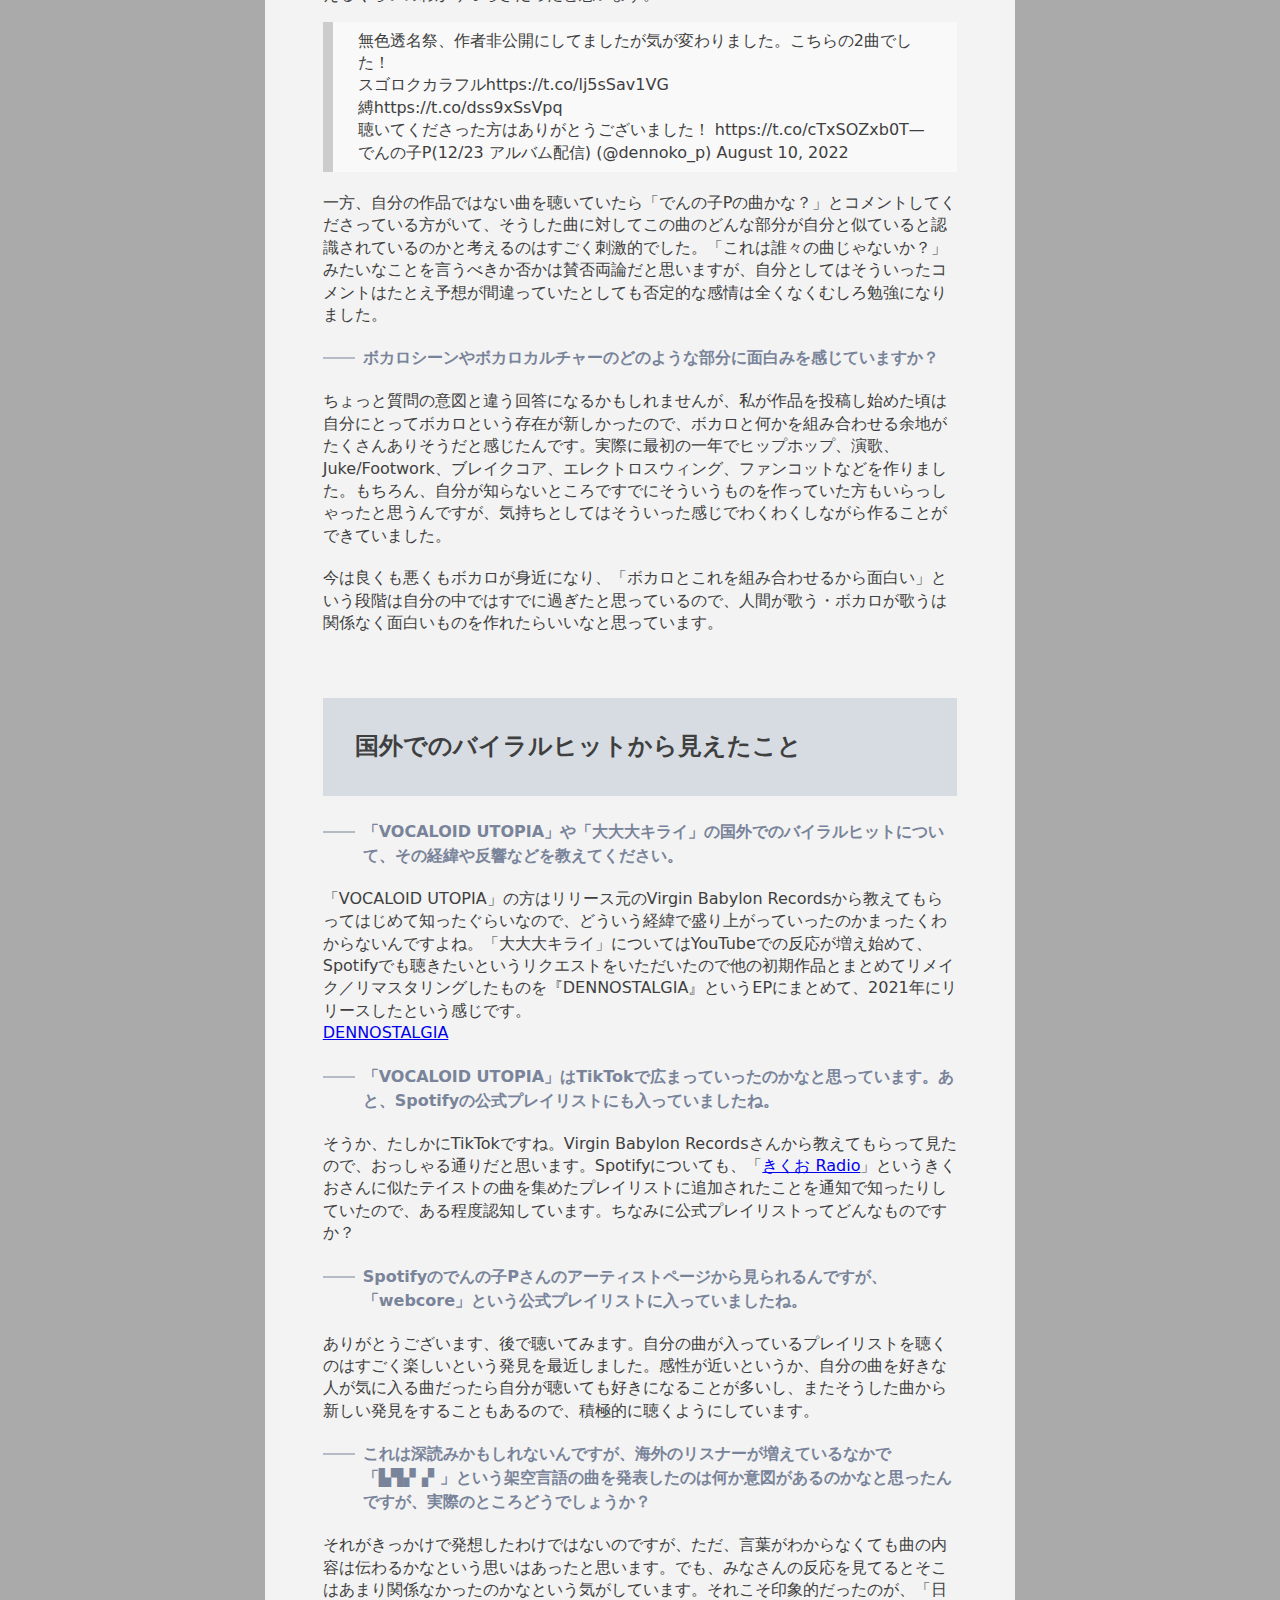
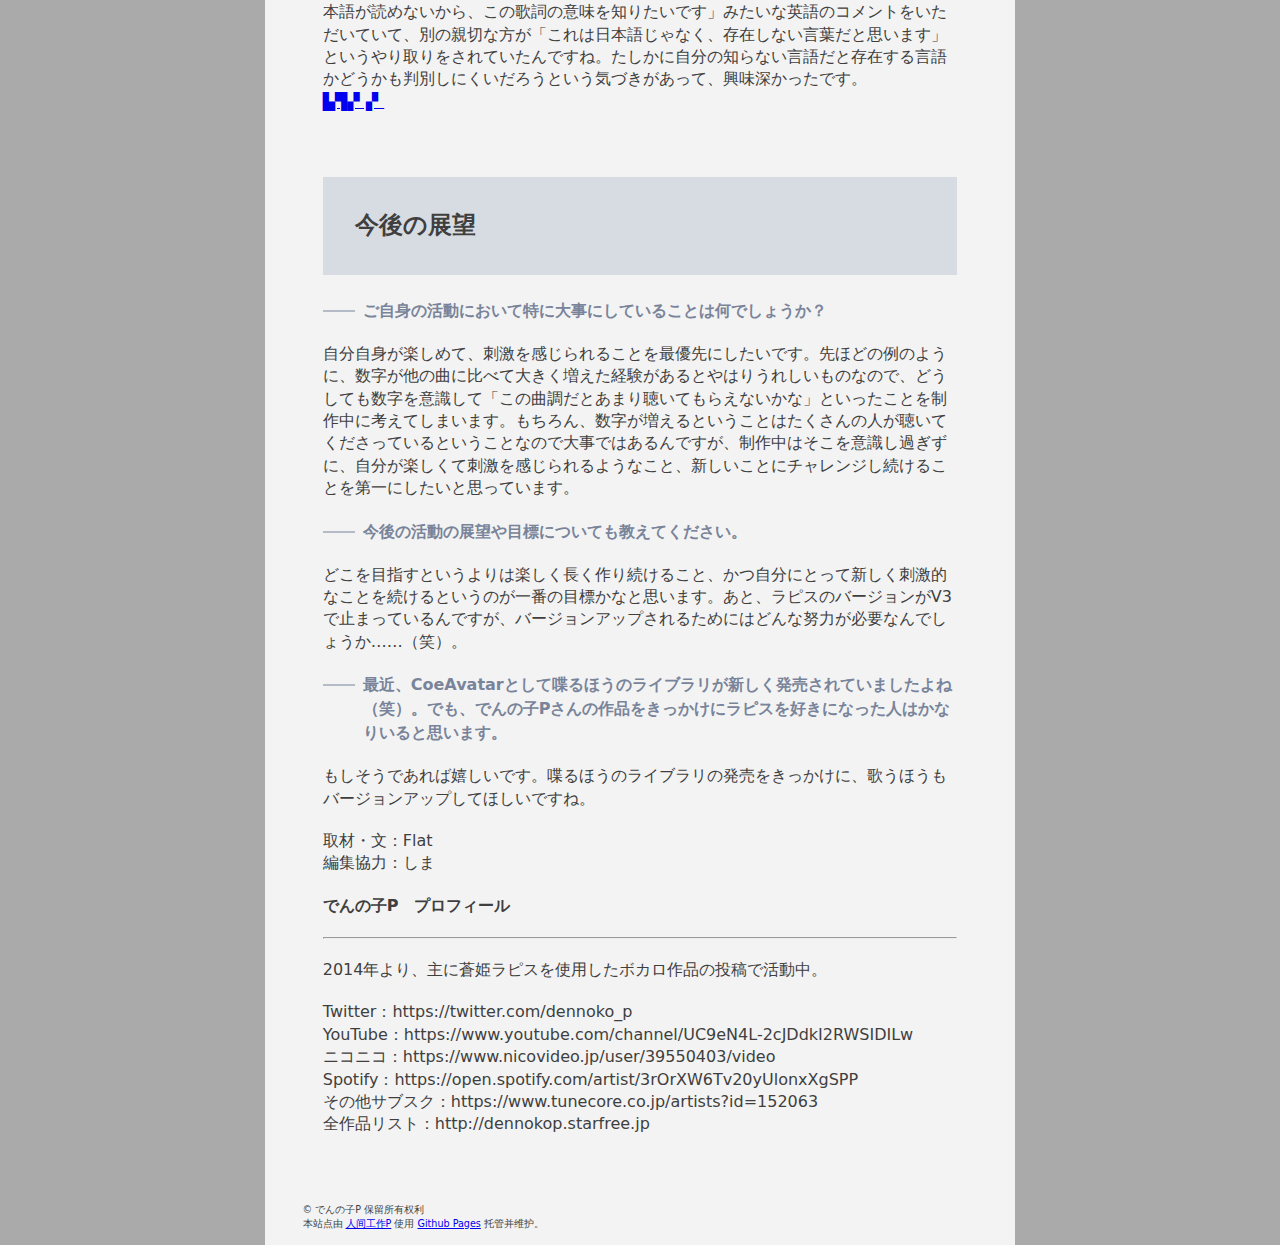
==== commit 8575d250: "translation" ====
--- a/soundmain-20230120/index.html
+++ b/soundmain-20230120/index.html
@@ -10,7 +10,7 @@
     <meta http-equiv="Content-Script-Type" content="text/javascript" />
     <meta name="viewport" content="width=device-width, maximum-scale=1.0, minimum-scale=0.5,user-scalable=yes,initial-scale=1.0" />
     <meta name="copyright" content="でんの子P" />
-    <title>【soundmain】でんの子P专访：关于如何以听起来流行的方式塞入小众的元素，以及与术力口音乐的独特「机缘」</title>
+    <title>【soundmain】でんの子P专访：关于如何以听起来流行的方式塞入小众的元素，以及与术力口音乐的独特「限制」</title>
     <link rel="stylesheet" href="../style.css" type="text/css" media="screen">
     <!--[if lt IE 9]>
     <script src="https://cdn.bootcdn.net/ajax/libs/html5shiv/3.7.3/html5shiv-printshiv.min.js"></script>
@@ -27,7 +27,7 @@
         <p>原标题：でんの子P インタビュー　マニアックな要素をポップに聴かせる、ボーカロイド音楽ならではの「縛り」と作り方</p>
         <p>2023.01.20</p>
 		<div id="page-header">
-            【soundmain】でんの子P专访：关于如何以听起来流行的方式塞入小众的元素，以及与术力口音乐的独特「机缘」
+            【soundmain】でんの子P专访：关于如何以听起来流行的方式塞入小众的元素，以及与术力口音乐的独特「限制」
         </div>
 		<div class="sentence page-content">
             <p>自 2007 年初音ミク发售以来，术力口文化一直在传播。虽然 miku 因为热门歌曲和国内创作者的制作变得越来越受欢迎，但在本系列中，我们采访了从这种角度来看，容易被忽视的那些有着另类表达方式的P主。这篇文章会举例一些特点，以及具体制作方法，来揭示术力口音乐文化的一个方面。</p>
@@ -96,7 +96,7 @@
 
 
             <h2>
-                音轨制作者的设定与「机缘」
+                音轨制作者的设置与「限制」
                 <p class="gray">あえて「縛り」を設けるトラックメイク</p>
             </h2>
             
@@ -104,7 +104,7 @@
                 介绍一下你的制作环境吧。
                 <p class="gray">制作環境について教えてください。</p>
             </blockquote>
-            <p>我一直使用 Cubase 作为我的宿主软件。使用 Halion 和 KontaKt 作为采样软件，使用 Massive 合成器，Pianoteq 钢琴，Trillian 贝斯，经常使用采样器来制作鼓组，但有时会使用 BFD Drums 作鼓组。另外，我想我经常会使用 Fabfilter 进行 EQ 和压缩。我对我买的东西不是很挑剔，所以我没有尝试很多不同的东西来做一个东西，大多时候我只是用我买的第一个东西。</p>
+            <p>我一直使用 Cubase 作为我的宿主软件。使用 Halion 和 KontaKt 作为采样软件，使用 Massive 合成器，Pianoteq 钢琴，Trillian 贝斯，经常使用采样器来制作鼓组，但有时会使用 BFD Drums 作鼓组。另外，我想我经常会使用 Fabfilter 进行 EQ 和压缩。我对我买的东西不是很挑剔，所以我没有尝试很多不同的东西来做一件事，大多时候我只是用我买的第一个东西。</p>
             <p class="gray">DAWはずっとCubaseを使っています。サンプラーはHalionとKontakt、シンセはMassive、ピアノはPianoteq、ベースはTrillian、ドラムはサンプラーで作ることが多いですが、BFDを使うこともあります。あと、EQやコンプはFabfilterを使うことが多いかなと思います。あまりこだわりがないので、色々と触ってここにたどり着いたというわけではなくて、最初に買ったものをそのまま使っているというのがほとんどです。</p>
             
             <blockquote>
@@ -114,37 +114,68 @@
             <p>大多数时候，我使用类似于市面销售的采样集这类东西。比如，我会买大约 100 种不同的军鼓声音资产，然后从里面按自己感觉来选择。</p>
             <p class="gray">市販のサンプルセットみたいなものを使うことがほとんどです。例えばスネアの音が100種類ぐらい入ったアセットを買ってきて、そこから選んで使うというような感じです。</p>
             
-            <blockquote>作品のテーマやストーリーと音楽性が強く結びついている印象があります。ご自身で動画を作る場合も含め、どのような手順で音楽を作っているのでしょうか？</blockquote>
-            <p>一見ストーリーありきに見えるかもしれないですが、基本的には音楽ありきです。「こういうテーマでやりたい」「こういう動画を作りたい」から始まることはあまりなくて、「音楽でこういうことをしたい」から始まることが多いです。</p>
-            <p>「ミッション・ボーカロイド・コマーシャル」はサビが毎回違う曲があったら面白いなと思って、ラピスがミクのCM動画を作っては怒られて作り直すという構成にしたら毎回違うサビでも自然に成立するかもしれないと考えて作った作品です。</p>
-            <a href="https://www.nicovideo.jp/watch/sm29555647" target="_blank">ミッション・ボーカロイド・コマーシャル</a>
-            <p>「つかまえた　つかまえた」は打ち上げ花火のドンッという音でリズムを構成したいというところから来ています。花火の音を使うなら季節は夏だろうってことで夏の歌になっていきました。</p>
-            <a href="https://www.nicovideo.jp/watch/sm31799162" target="_blank">つかまえた　つかまえた</a>
-            <p>「かわらぬおもひ」は、EDMはビルドアップと呼ばれる徐々に盛り上げていくパートの後にドロップと呼ばれる盛り上がるパートが来る構成を取るものが多いのですが、ビルドアップの後のドロップを期待したところにししおどしのカコーン、という音が鳴ったら肩透かしで面白いだろうなというアイデアから来ています。どうしてもやりたいという音楽的なアイデアがあって、その周りのものを作っていくとストーリーが自然と出来上がっていくという感じで作っています。</p>
-            <a href="https://www.nicovideo.jp/watch/sm34923091" target="_blank">かわらぬおもひ</a>
-            
-            <blockquote>たとえば、単にやりたい要素を取り入れた音楽を作ることもやろうと思えばできると思うんですが、そこであえてテーマを設定したり映像を制作したりするのはなぜなんでしょうか？</blockquote>
-            <p>言われてみると自分でも不思議です（笑）。動画を作り始めたら音楽と動画を連動させることが面白くなってきた時期があって、今ではそれが自分の制作しやすいスタイルになっているんです。縛りがあると自由にできない面もあるけど、一方で縛りがあるからこそ生まれる面白さもある。制限がある中で、音楽的にやりたいこととストーリーを結びつけるのが自分にとって結局は面白いことだから、このような作風になっているんじゃないかなと思います。</p>
-
-            <blockquote>なるほど。そうやって聞くと、テーマによって音楽性に幅が生まれているし、また音楽性によってテーマに深みが出ているという印象も生まれました。</blockquote>
-            <p>ありがとうございます、そう言っていただけると嬉しいです。</p>
-
-            <blockquote>動画というフォーマットを活かした作品を制作するようになったきっかけは何だったんでしょうか？</blockquote>
-            <p>最初に作った動画では歌詞を出すので精一杯だったんですけど、そこから少しずつ作り方を覚えていきました。3作目からは単に歌詞を出すだけじゃなく場面を切り替えてみたり、4作目の「たらとぅーと　らたてぃーた」では曲が進むにつれてジグソーパズルが埋まっていくような動画にしてみたりしました。パズルがはまるタイミングを音楽と連動させてみたらすごく楽しかったので、そこからこのスタイルになっていったという流れですね。</p>
-            <a href="https://www.nicovideo.jp/watch/sm23633557" target="_blank">たらとぅーと　らたてぃーた</a>
-
-            <blockquote>初期の作品でいうと、例えば「スイートスイートスイートパズル」はまさに動画だからこその作品ですよね。率直な感想ですが、作るのがとても大変そうだなと思いました。</blockquote>
-            <p>15パズルの作品ですよね。こういうことを言うとあれですけど、ものすごく大変だったので二度とやりたくないです（笑）。この作品は珍しく動画のアイデアから生まれたものだった記憶があります。パズルを何ピクセルから何ピクセルまで動かすみたいな動きを計算してメモしながら作ったので大変でした。動画作りに慣れてきて、動画のほうのチャレンジをしたい時期だったのかも知れません。</p>
-            <a href="https://www.nicovideo.jp/watch/sm25485263" target="_blank">スイートスイートスイートパズル</a>
-
-            <blockquote>他の人はこんな作業や機材の使い方はしないだろう、というような工程はありますか？</blockquote>
-            <p>まず機材の使い方に関してはかなりノーマルというか、音を作り込んで自分だけの音を鳴らそうということはあまりしていないです。先ほど挙げた音源の中に入ってるものをそのまま使っていますし、当然イコライザーやディレイなどのエフェクトはかけたりしますけど音色自体はそのままです。良く言えば素材よりもそれをどう調理するかのほうに興味があるという感じです。</p>
-            <p>工程については、一度2mixして仕上げた曲を切り刻んで構成を変えたり、演奏したピアノパートのオーディオデータを切り貼りしたりサンプリングしたりみたいなことはたまにやっています。ボカロに関しては、ボカロの声をサンプラーに入れて使ったりもしていますね。</p>
-            <p>また、音楽理論や方法論ではあまり一般的ではないやり方をどうすれば自然に聞かせられるかということは考えています。例えばメロディに対してハモらせるときは3半音以上開けることで綺麗に響くというのが一般的で、1半音しか離れていない音を被せると気持ち悪い不協和音になってしまいます。だけどこの気持ち悪さが活きる場面もあって、たとえばロボットっぽくしたいとか、感情が抜け落ちちゃった怖い人が歌っているように聞かせたいときにはむしろその不自然さが効果的になります。</p>
-            <p>「きみきにきせき」では「サブドミナント→ドミナント→サブドミナント→ドミナント……」を繰り返すということもしました。コード進行において、サブドミナント→ドミナントのあとはトニックと呼ばれるコードに戻りたくなる性質があり、調性音楽の殆どは、たとえ作者がこの理論を知らなくてもこのルールに従って作られています。逆に、トニックに戻らずに繰り返すといつまでたっても終わらない感じが出て落ち着かなくなります。この曲ではラブレターを渡そうか渡さないか……みたいなシーンがあるんですけど（1:58～）、迷って行ったり来たりしている場面でこれを鳴らすことで逆にそのシーンの落ち着かなさを際立たせるようなことをやったりしました。</p>
-            <a href="https://www.nicovideo.jp/watch/sm30752264" target="_blank">きみきにきせき</a>
-            <p>あと、「限界幸福保護区」ではDマイナーの上にEメジャーのメロディを乗せるということをやりました（2:18～）。一般的にマイナーは暗い、メジャーは明るい印象を与えるため、この組み合わせは不協和音になります。これを逆に利用して、暗い雰囲気の中で明るいことを言っている人がいたら逆に怖く感じる、みたいなことを表現するために採った手法です。</p>
-            <a href="https://www.nicovideo.jp/watch/sm34473149" target="_blank">限界幸福保護区</a>
+            <blockquote>
+                我感觉你作品主题、故事、音乐性紧密相关。你在制作音乐、视频的时候会采取哪些步骤？
+                <p class="gray">作品のテーマやストーリーと音楽性が強く結びついている印象があります。ご自身で動画を作る場合も含め、どのような手順で音楽を作っているのでしょうか？</p>
+            </blockquote>
+            <p>虽然一看感觉是跟故事有关，但基本都是关于音乐的。我通常不会以“我想用这个主题做一些事情”、“我想做这样的视频”起头，更常见的情况是“我想用音乐做一些事情”。</p>
+            <p class="gray">一見ストーリーありきに見えるかもしれないですが、基本的には音楽ありきです。「こういうテーマでやりたい」「こういう動画を作りたい」から始まることはあまりなくて、「音楽でこういうことをしたい」から始まることが多いです。</p>
+            <p>我觉得如果「ミッション・ボーカロイド・コマーシャル」每次都有不同的副歌会很有趣，所以如果苍姬给miku做广告视频然后被骂，就可以很自然地可以每次有不同的副歌，就这样决定做了这个作品。</p>
+            <p class="gray">「ミッション・ボーカロイド・コマーシャル」はサビが毎回違う曲があったら面白いなと思って、ラピスがミクのCM動画を作っては怒られて作り直すという構成にしたら毎回違うサビでも自然に成立するかもしれないと考えて作った作品です。</p>
+            <p><a href="https://www.nicovideo.jp/watch/sm29555647" target="_blank">ミッション・ボーカロイド・コマーシャル</a></p>
+            <p>「つかまえた　つかまえた」源自将烟花爆炸声做成节奏的想法。如果用烟花的声音，季节就是夏天（夏日祭），所以它就成了一首夏日歌曲。</p>
+            <p class="gray">「つかまえた　つかまえた」は打ち上げ花火のドンッという音でリズムを構成したいというところから来ています。花火の音を使うなら季節は夏だろうってことで夏の歌になっていきました。</p>
+            <p><a href="https://www.nicovideo.jp/watch/sm31799162" target="_blank">つかまえた　つかまえた</a></p>
+            <p>「かわらぬおもひ」的话，EDM 经常会有一种叫作 build-up 的结构，趋势逐渐向上，然后是一个称为 drop 的部分。但当预计 build-up 之后会出现很热闹的 drop 时，我想或许响起咚咚 咚咚咚，给听众泼冷水会很有趣吧。当我有一个真正想做的音乐想法时，围绕它创作东西，故事自然而然地就会发展。</p>
+            <p class="gray">「かわらぬおもひ」は、EDMはビルドアップと呼ばれる徐々に盛り上げていくパートの後にドロップと呼ばれる盛り上がるパートが来る構成を取るものが多いのですが、ビルドアップの後のドロップを期待したところにししおどしのカコーン、という音が鳴ったら肩透かしで面白いだろうなというアイデアから来ています。どうしてもやりたいという音楽的なアイデアがあって、その周りのものを作っていくとストーリーが自然と出来上がっていくという感じで作っています。</p>
+            <p><a href="https://www.nicovideo.jp/watch/sm34923091" target="_blank">かわらぬおもひ</a></p>
+            
+            <blockquote>
+                那么，我认为简单地创作包含你想要的元素的音乐是可能的，但为什么你要费尽心机去设定主题或者制作视频呢？
+                <p class="gray">たとえば、単にやりたい要素を取り入れた音楽を作ることもやろうと思えばできると思うんですが、そこであえてテーマを設定したり映像を制作したりするのはなぜなんでしょうか？</p>
+            </blockquote>
+            <p>听你这么说我也觉得很奇怪（笑）。当我开始制作视频时，有一段时间我觉得将音乐和视频联系起来很有趣，现在已经成为了对我来说最舒适的创作风格。有限制的时候，在这某一方面就无法自由；但在另一方面，限制也会带来有趣的事。在限制中，对我来说有趣的事情是，最终将我想用音乐表达的东西和故事联系起来，所以我认为这就是我现在创作风格的成因。</p>
+            <p class="gray">言われてみると自分でも不思議です（笑）。動画を作り始めたら音楽と動画を連動させることが面白くなってきた時期があって、今ではそれが自分の制作しやすいスタイルになっているんです。縛りがあると自由にできない面もあるけど、一方で縛りがあるからこそ生まれる面白さもある。制限がある中で、音楽的にやりたいこととストーリーを結びつけるのが自分にとって結局は面白いことだから、このような作風になっているんじゃないかなと思います。</p>
+
+            <blockquote>
+                我明白了。听你这样说，我理解的是主题赋予了音乐性变化，而音乐性也赋予了主题深度。
+                <p class="gray">なるほど。そうやって聞くと、テーマによって音楽性に幅が生まれているし、また音楽性によってテーマに深みが出ているという印象も生まれました。</p>
+            </blockquote>
+            <p>非常感谢，我很高兴听到你这么说。</p>
+            <p class="gray">ありがとうございます、そう言っていただけると嬉しいです。</p>
+
+            <blockquote>
+                是什么促使你为作品创作视频呢？
+                <p class="gray">動画というフォーマットを活かした作品を制作するようになったきっかけは何だったんでしょうか？</p>
+            </blockquote>
+            <p>在我的第一个视频中，我尽力把歌词字幕加到视频里，从那时起我逐渐学会了如何往视频里加歌词。从第三部作品开始，我不仅添加歌词，还尝试着切换场景，到第四部作品「たらとぅーと　らたてぃーた」，我制作了一段随着歌曲进行，像是在拼拼图的视频。我做到了。将拼图与音乐同步真的很有趣，所以这种风格就是这样产生的。</p>
+            <p class="gray">最初に作った動画では歌詞を出すので精一杯だったんですけど、そこから少しずつ作り方を覚えていきました。3作目からは単に歌詞を出すだけじゃなく場面を切り替えてみたり、4作目の「たらとぅーと　らたてぃーた」では曲が進むにつれてジグソーパズルが埋まっていくような動画にしてみたりしました。パズルがはまるタイミングを音楽と連動させてみたらすごく楽しかったので、そこからこのスタイルになっていったという流れですね。</p>
+            <p><a href="https://www.nicovideo.jp/watch/sm23633557" target="_blank">たらとぅーと　らたてぃーた</a></p>
+
+            <blockquote>
+                就早期作品而言，例如「スイートスイートスイートパズル」就是需要视频才能实现的作品。说真的，我感觉做起来会很难。
+                <p>初期の作品でいうと、例えば「スイートスイートスイートパズル」はまさに動画だからこその作品ですよね。率直な感想ですが、作るのがとても大変そうだなと思いました。</p>
+            </blockquote>
+            <p>那个作品有15块拼图。很抱歉这么说，的确非常困难，我不想再这样做了（笑）。我记得这个作品的诞生不太寻常，是先有视频的想法。这非常困难，因为我必须要计算拼图的移动，比如要移动多少像素，并且在制作的时候记笔记。也许当时是习惯制作视频，想挑战制作视频。</p>
+            <p class="gray">15パズルの作品ですよね。こういうことを言うとあれですけど、ものすごく大変だったので二度とやりたくないです（笑）。この作品は珍しく動画のアイデアから生まれたものだった記憶があります。パズルを何ピクセルから何ピクセルまで動かすみたいな動きを計算してメモしながら作ったので大変でした。動画作りに慣れてきて、動画のほうのチャレンジをしたい時期だったのかも知れません。</p>
+            <p><a href="https://www.nicovideo.jp/watch/sm25485263" target="_blank">スイートスイートスイートパズル</a></p>
+
+            <blockquote>
+                你的工作中是否有流程是你认为其他人不会这么做的？
+                <p>他の人はこんな作業や機材の使い方はしないだろう、というような工程はありますか？</p>
+            </blockquote>
+            <p>首先，我使用器材的方式很正常，我并没有真正尝试制造独属于我的声音。我使用前面提到过的音源，当然我应用了均衡器、延时等效果器，但音调本身保持不变。说白了，比起制作食材本身，我更感兴趣的是如何料理食材。</p>
+            <p class="gray">まず機材の使い方に関してはかなりノーマルというか、音を作り込んで自分だけの音を鳴らそうということはあまりしていないです。先ほど挙げた音源の中に入ってるものをそのまま使っていますし、当然イコライザーやディレイなどのエフェクトはかけたりしますけど音色自体はそのままです。良く言えば素材よりもそれをどう調理するかのほうに興味があるという感じです。</p>
+            <p>至于工作过程，我有时会做一些事，比如二次混音一首完成的歌曲，剪切它改变它的成分，或者剪切粘贴我弹奏的钢琴部分的音频，或者采样它。至于虚拟歌姬，我也会将她们的声音放入采样器来使用。</p>
+            <p class="gray">工程については、一度2mixして仕上げた曲を切り刻んで構成を変えたり、演奏したピアノパートのオーディオデータを切り貼りしたりサンプリングしたりみたいなことはたまにやっています。ボカロに関しては、ボカロの声をサンプラーに入れて使ったりもしていますね。</p>
+            <p>我也思考过如何使用音乐理论和方法论中不太常见的方法，让音乐听起来更自然。比如，在添加旋律的和声时，通常会间隔至少3个半音，使其产生更美妙的共鸣，但如果添加仅相隔1个半音的音符，则会产生令人毛骨悚然的不和谐音。然而，有时这种感觉会发挥作用。例如，当你像让这首歌听起来像一个机器人，或者让它像是失去所有感情的可怕的人唱的，这种不自然就会变得更加有效。</p>
+            <p class="gray">また、音楽理論や方法論ではあまり一般的ではないやり方をどうすれば自然に聞かせられるかということは考えています。例えばメロディに対してハモらせるときは3半音以上開けることで綺麗に響くというのが一般的で、1半音しか離れていない音を被せると気持ち悪い不協和音になってしまいます。だけどこの気持ち悪さが活きる場面もあって、たとえばロボットっぽくしたいとか、感情が抜け落ちちゃった怖い人が歌っているように聞かせたいときにはむしろその不自然さが効果的になります。</p>
+            <p>在「きみきにきせき」中，重复了「从属和弦 → 属和弦 → 从属和弦 → 属和弦…」。在和弦进行中，从属和弦 转到 属和弦 后，有一种要回到主和弦的倾向，大多数音乐的音调都是根据这个规则创作的，即使创作者不知道这个理论。另一方面，如果你重复这个模式而不返回主旋律，你会感觉它永远不会结束，而且你会焦躁不安。歌里有一个场景，苍姬必须决定是否送出情书（1:58~），在她困惑时使用这个技巧，我认为这样实际上会突出场景令人不安的性质。</p>
+            <p class="gray">「きみきにきせき」では「サブドミナント→ドミナント→サブドミナント→ドミナント……」を繰り返すということもしました。コード進行において、サブドミナント→ドミナントのあとはトニックと呼ばれるコードに戻りたくなる性質があり、調性音楽の殆どは、たとえ作者がこの理論を知らなくてもこのルールに従って作られています。逆に、トニックに戻らずに繰り返すといつまでたっても終わらない感じが出て落ち着かなくなります。この曲ではラブレターを渡そうか渡さないか……みたいなシーンがあるんですけど（1:58～）、迷って行ったり来たりしている場面でこれを鳴らすことで逆にそのシーンの落ち着かなさを際立たせるようなことをやったりしました。</p>
+            <p><a href="https://www.nicovideo.jp/watch/sm30752264" target="_blank">きみきにきせき</a></p>
+            <p>另外，在「限界幸福保護区」中，我在D小调的基础上放了E大调旋律（2:18~）。一般来说，小调听起来阴暗，大调听起来明亮，因此这种组合会产生不和谐的声音。这是我用来反向使用的一种技巧，用来表达在黑暗的分为中说明亮的话，我会感到害怕的感觉。</p>
+            <p class="gray">あと、「限界幸福保護区」ではDマイナーの上にEメジャーのメロディを乗せるということをやりました（2:18～）。一般的にマイナーは暗い、メジャーは明るい印象を与えるため、この組み合わせは不協和音になります。これを逆に利用して、暗い雰囲気の中で明るいことを言っている人がいたら逆に怖く感じる、みたいなことを表現するために採った手法です。</p>
+            <p><a href="https://www.nicovideo.jp/watch/sm34473149" target="_blank">限界幸福保護区</a></p>
 
             <blockquote>音楽的なアイデアを成立させるためにテーマを作るという話にも関連すると思いますが、一見不自然に思えるような要素を自然に成立させるための工夫を意識的にやっているという感じでしょうか。</blockquote>
             <p>そうですね。理論を拡張するというと大げさですけど、今までの方法論で推奨されなかったことには逆に言えば新しいことをする余地があると思っているので、そういうことを色々と試せたらいいなとは思っていますね。</p>
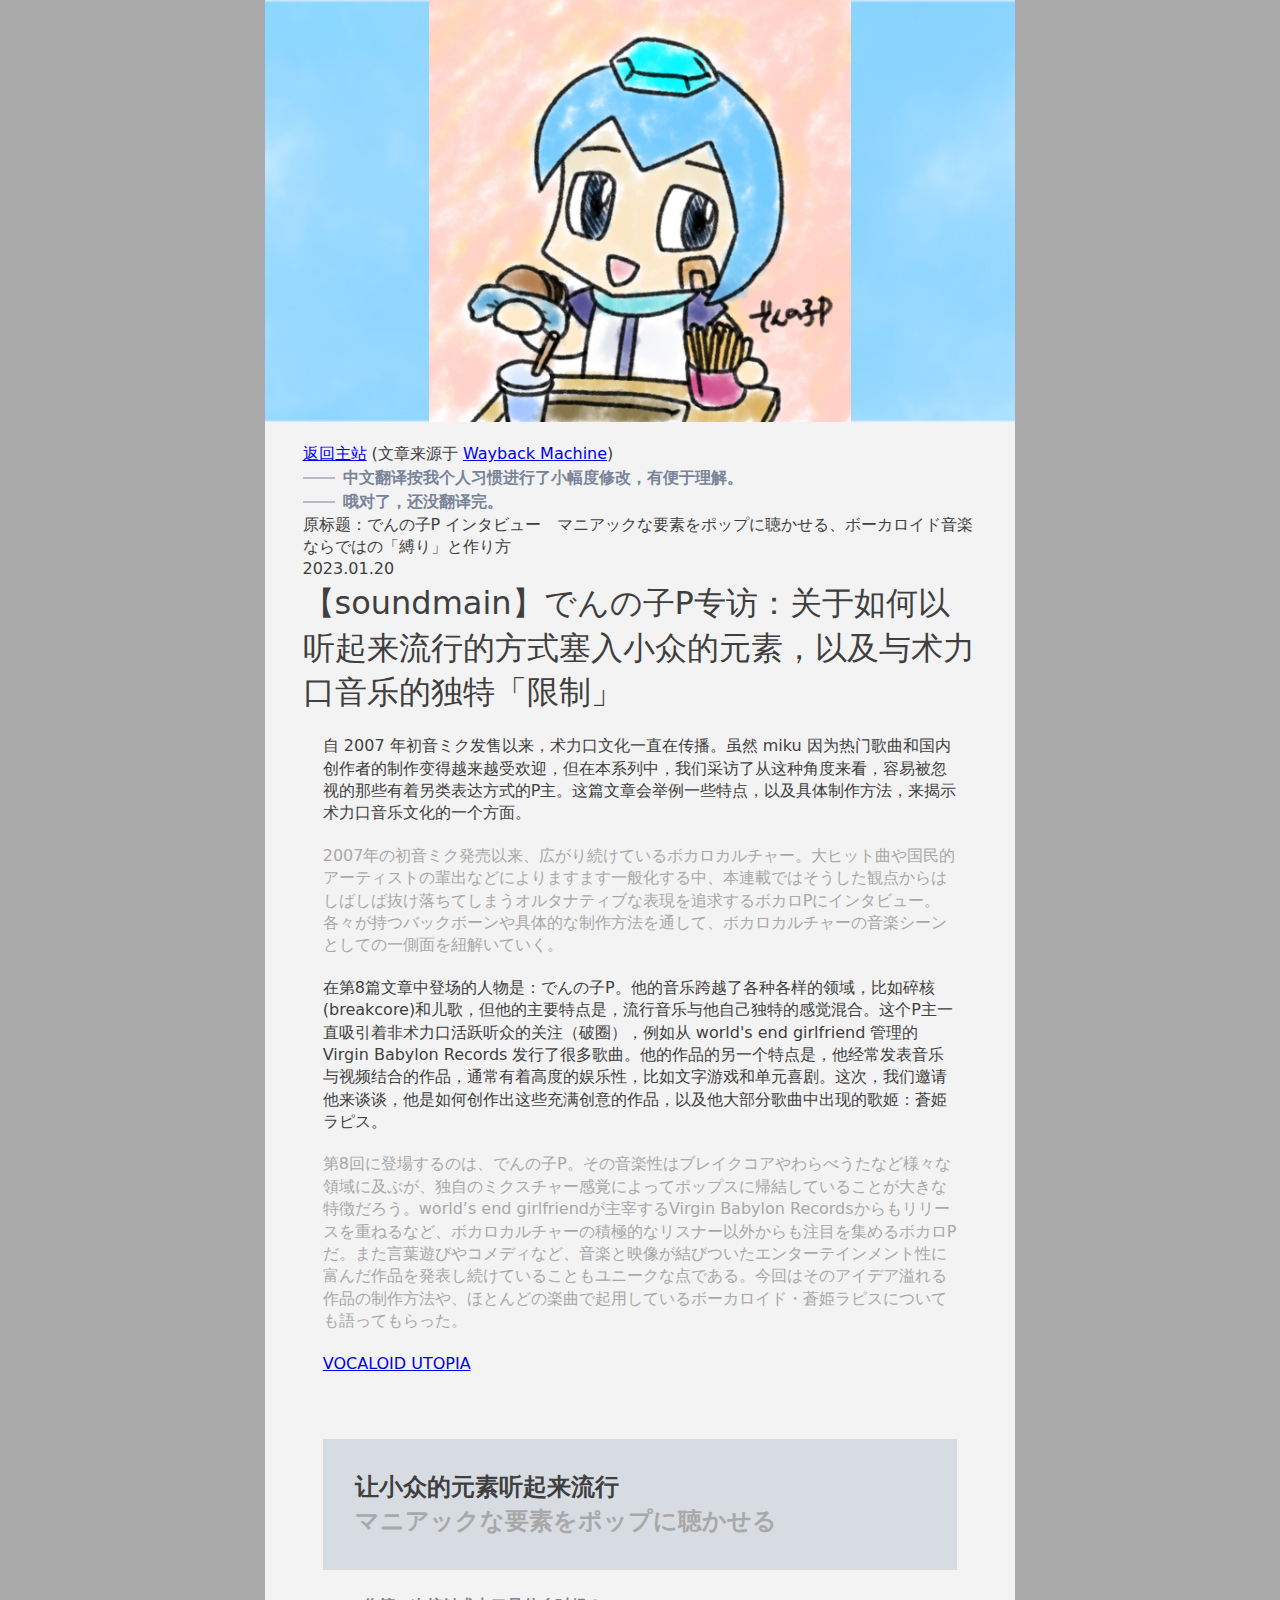
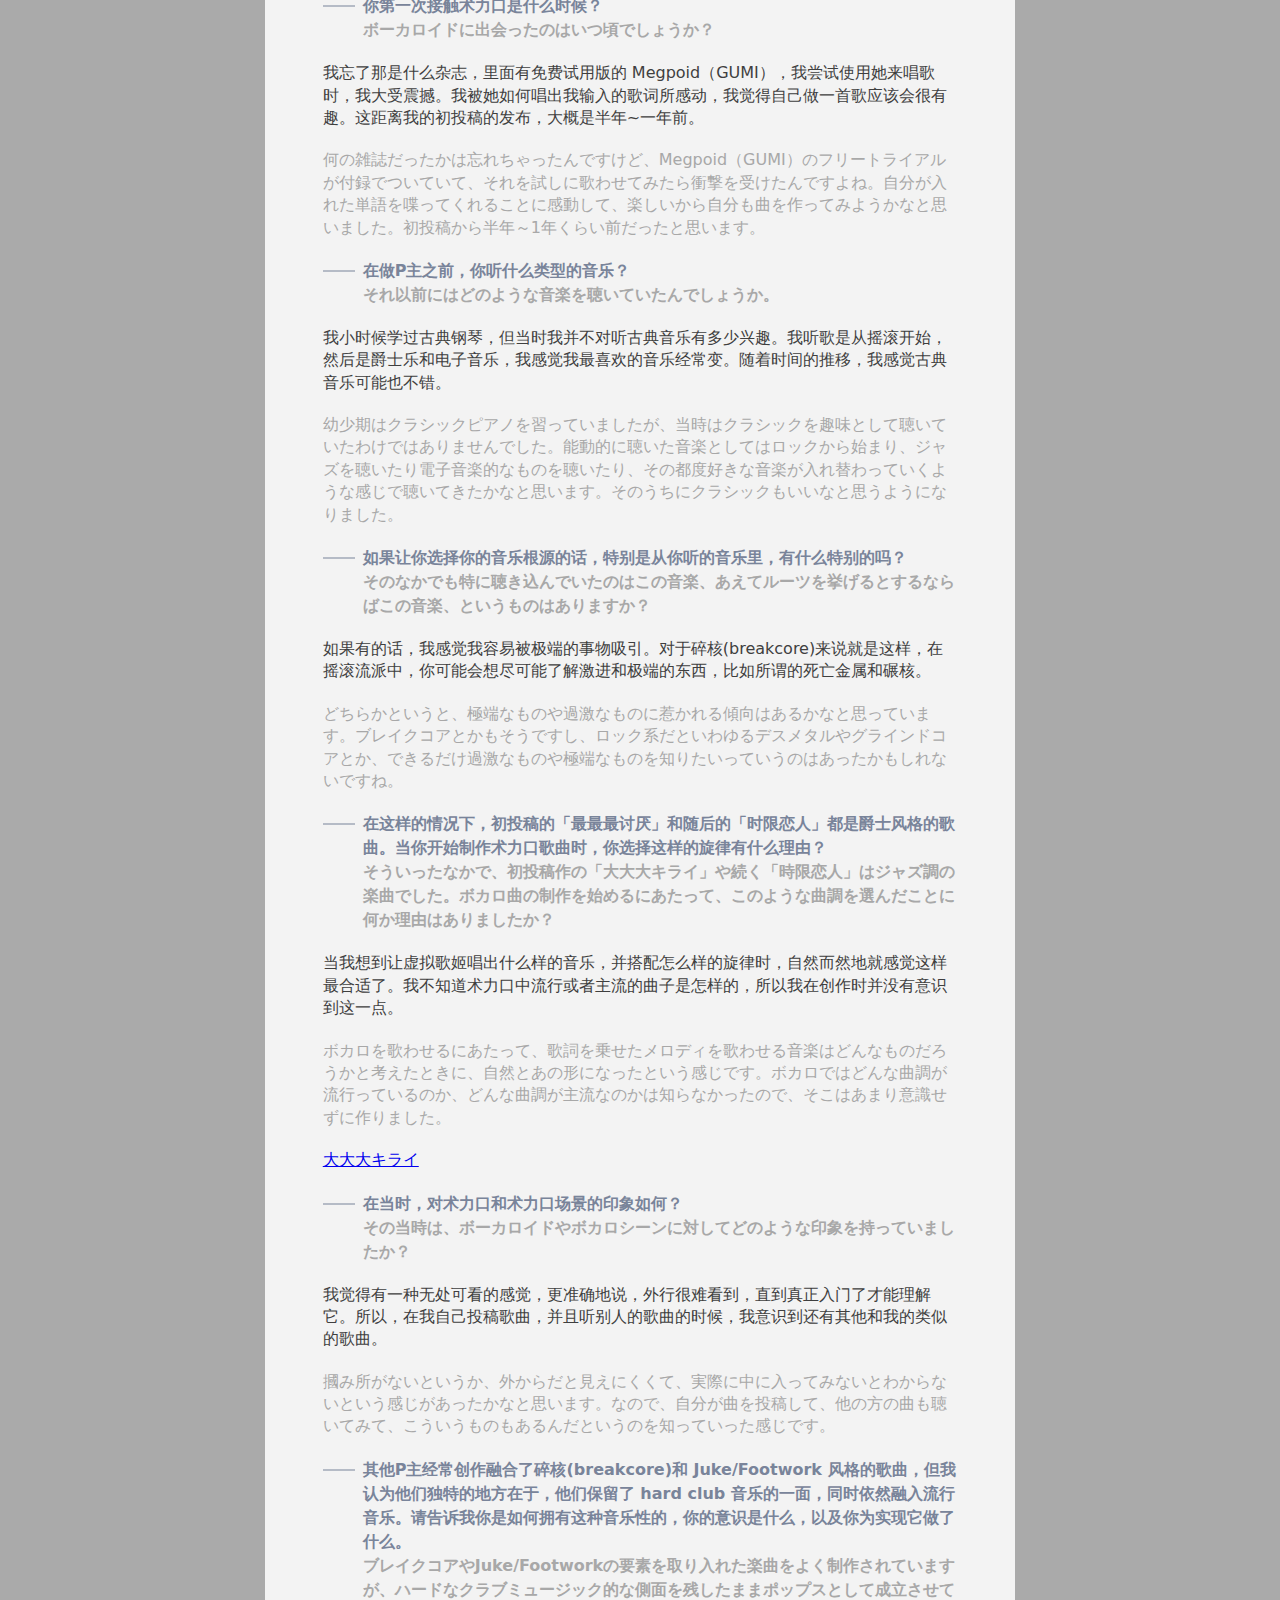
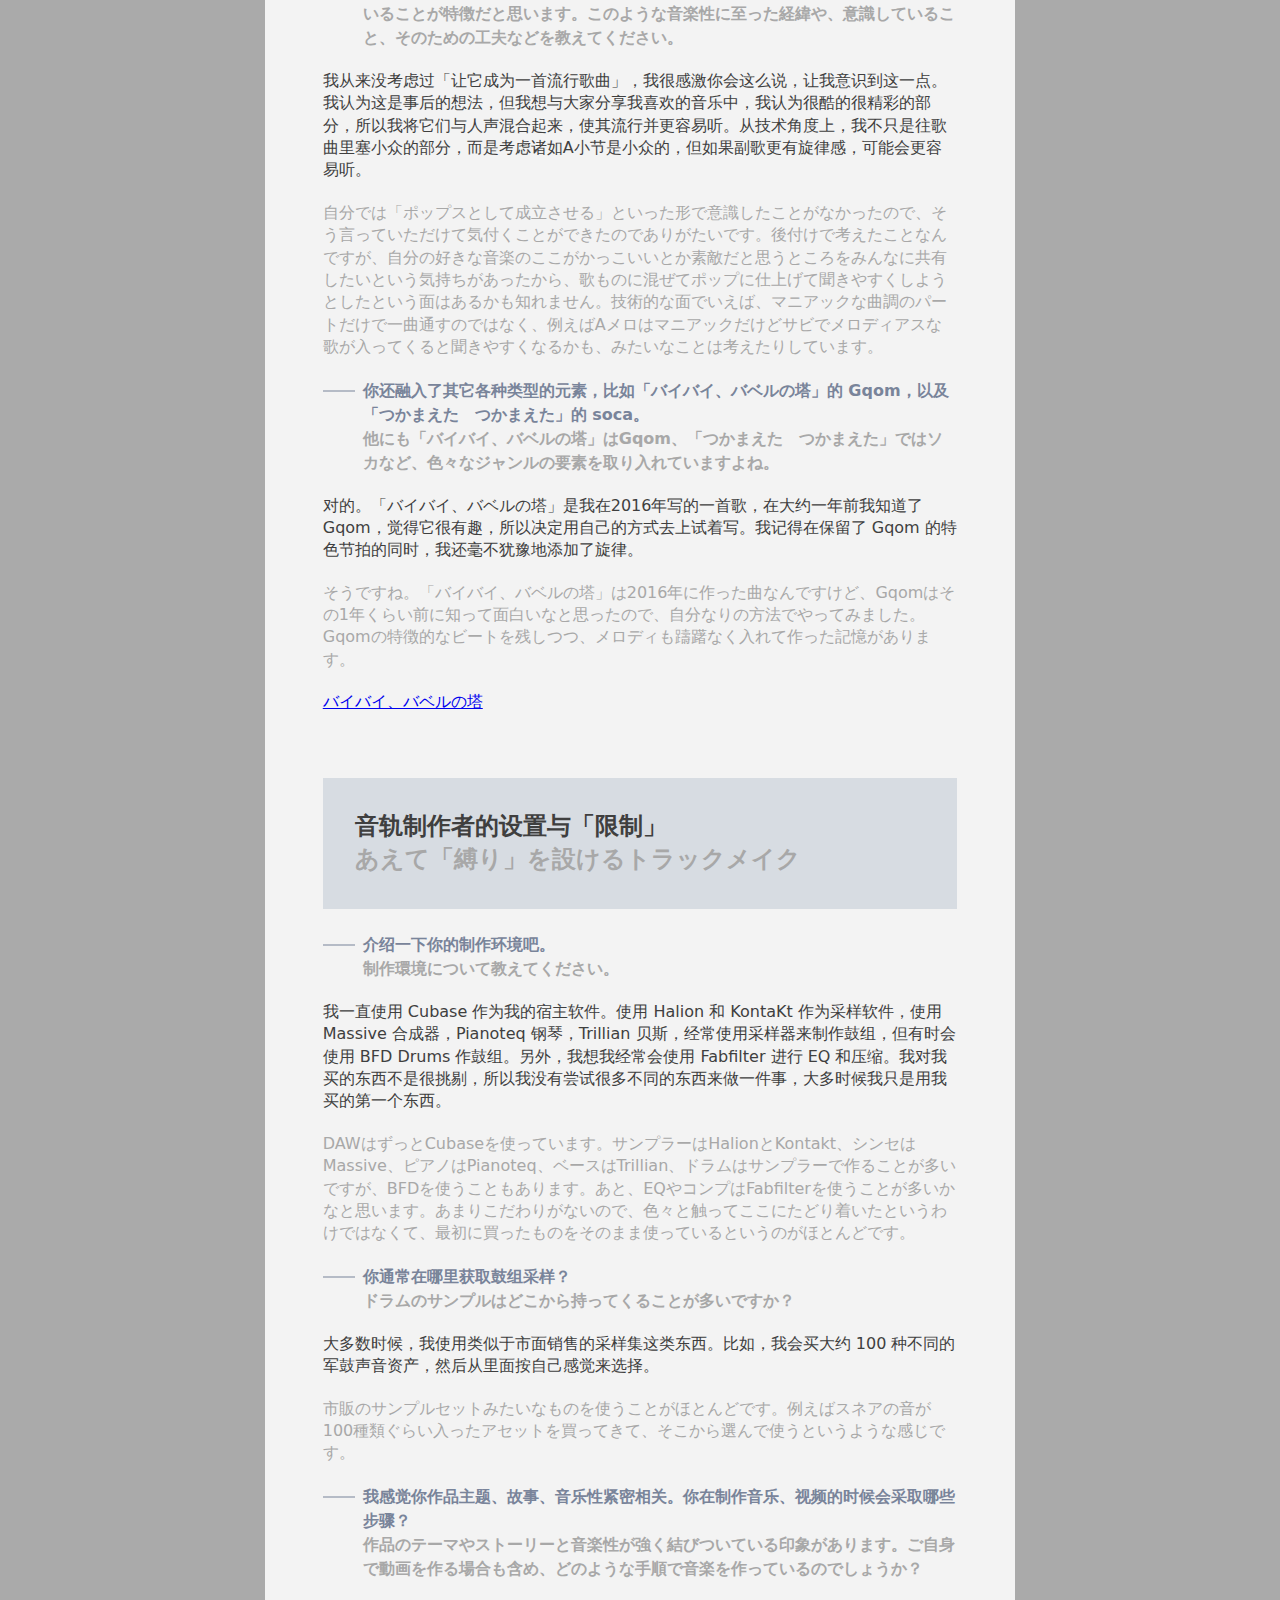
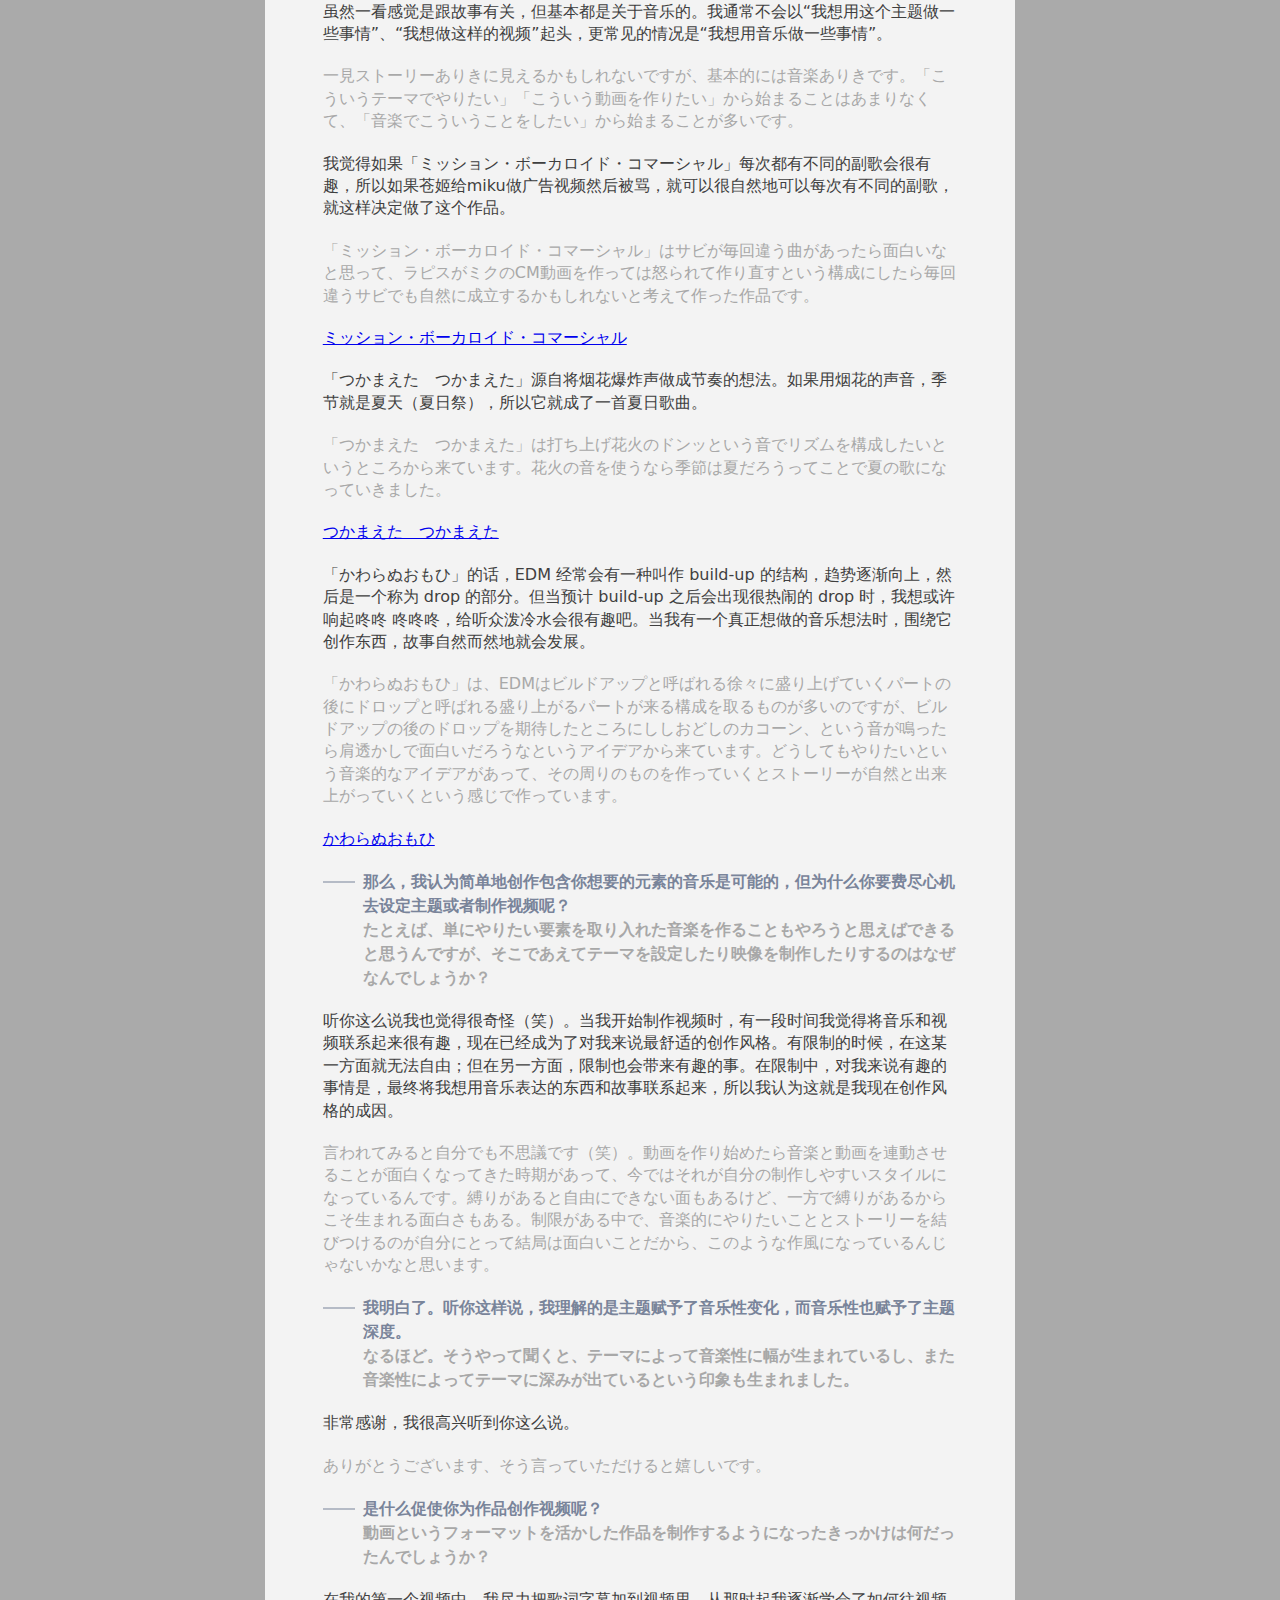
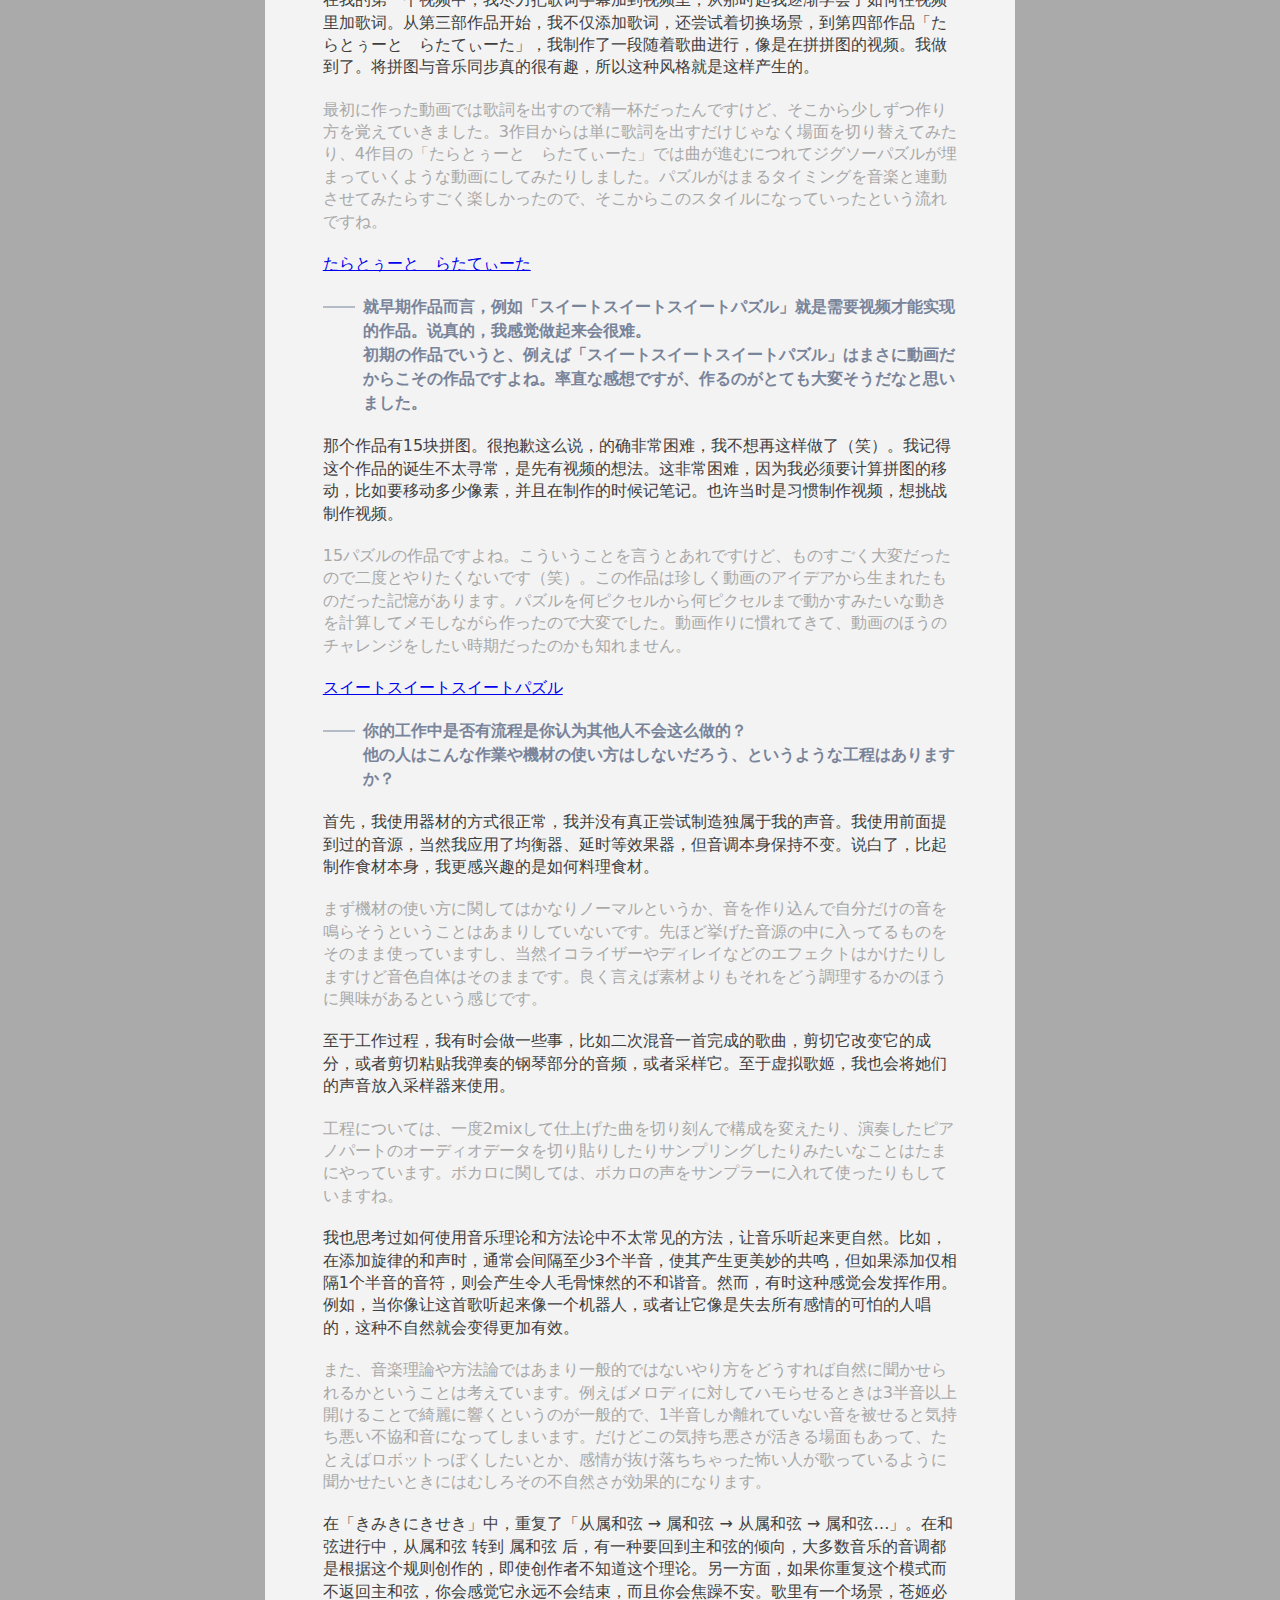
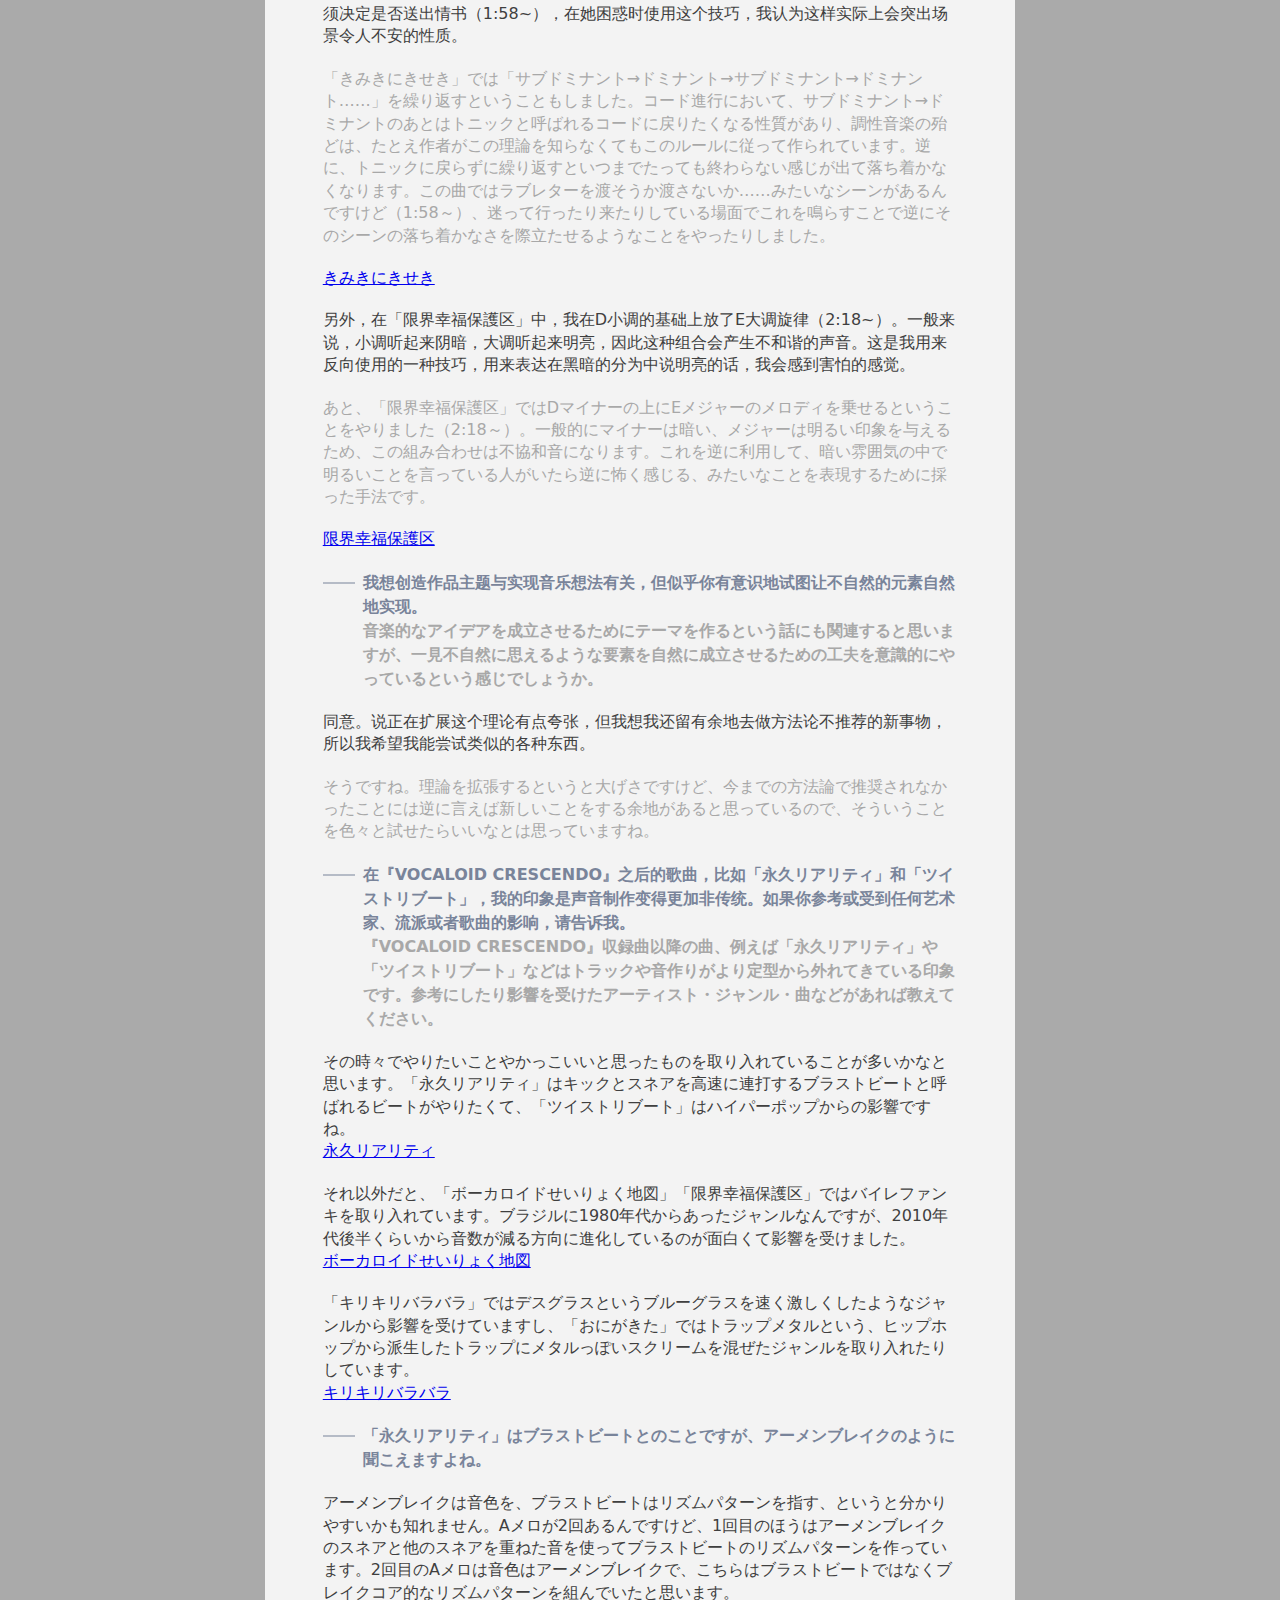
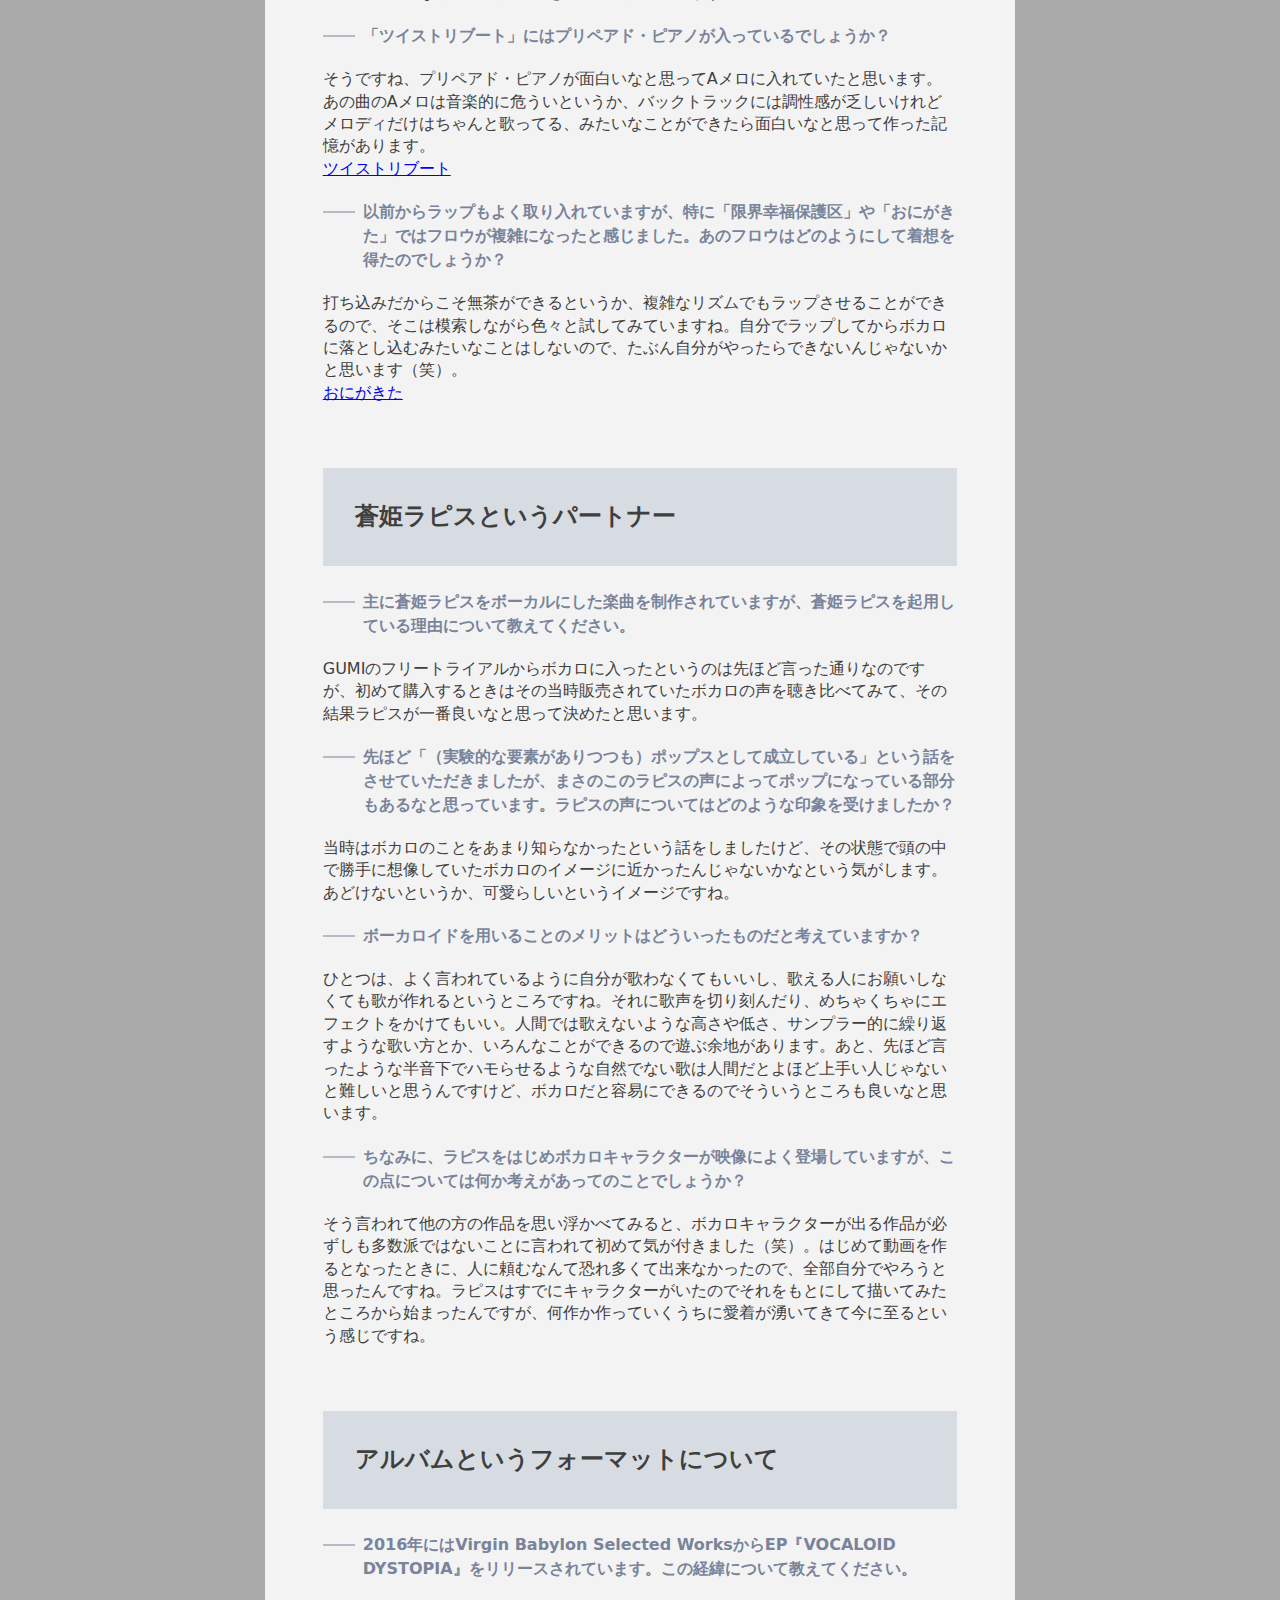
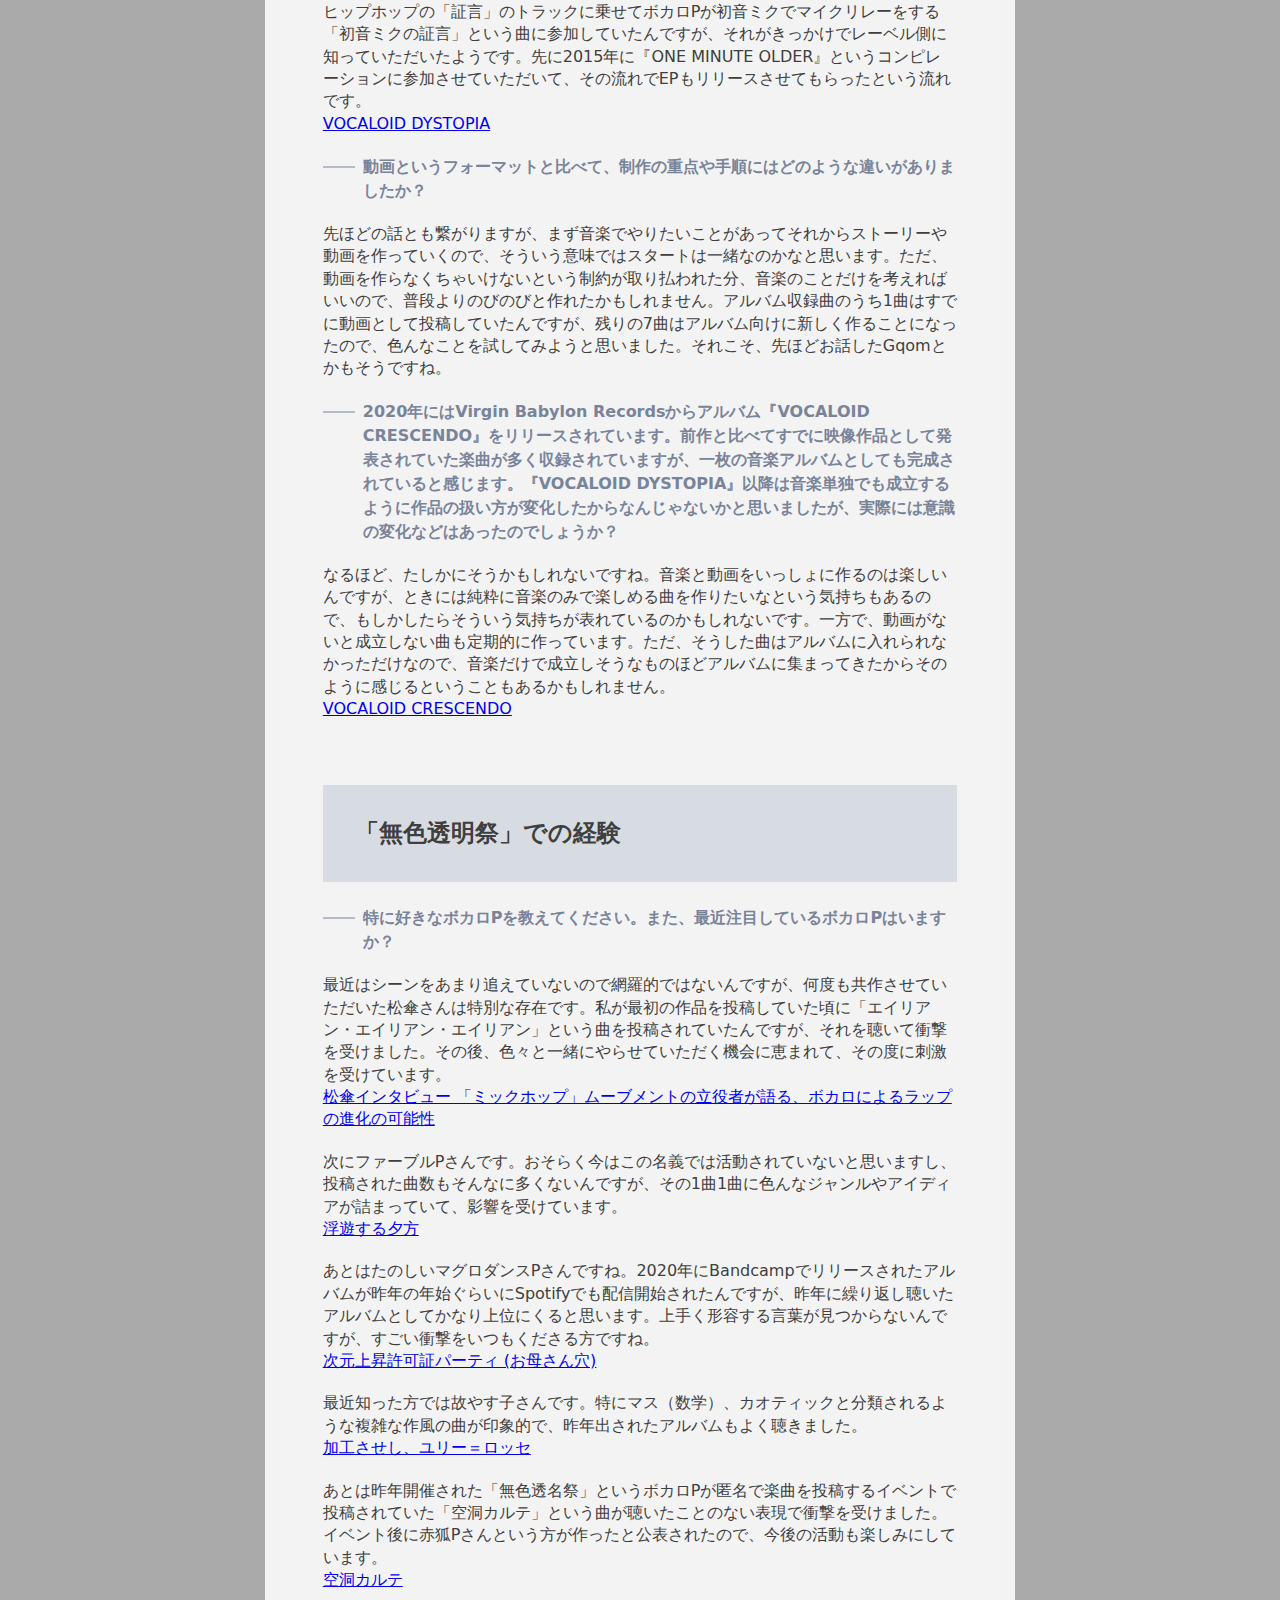
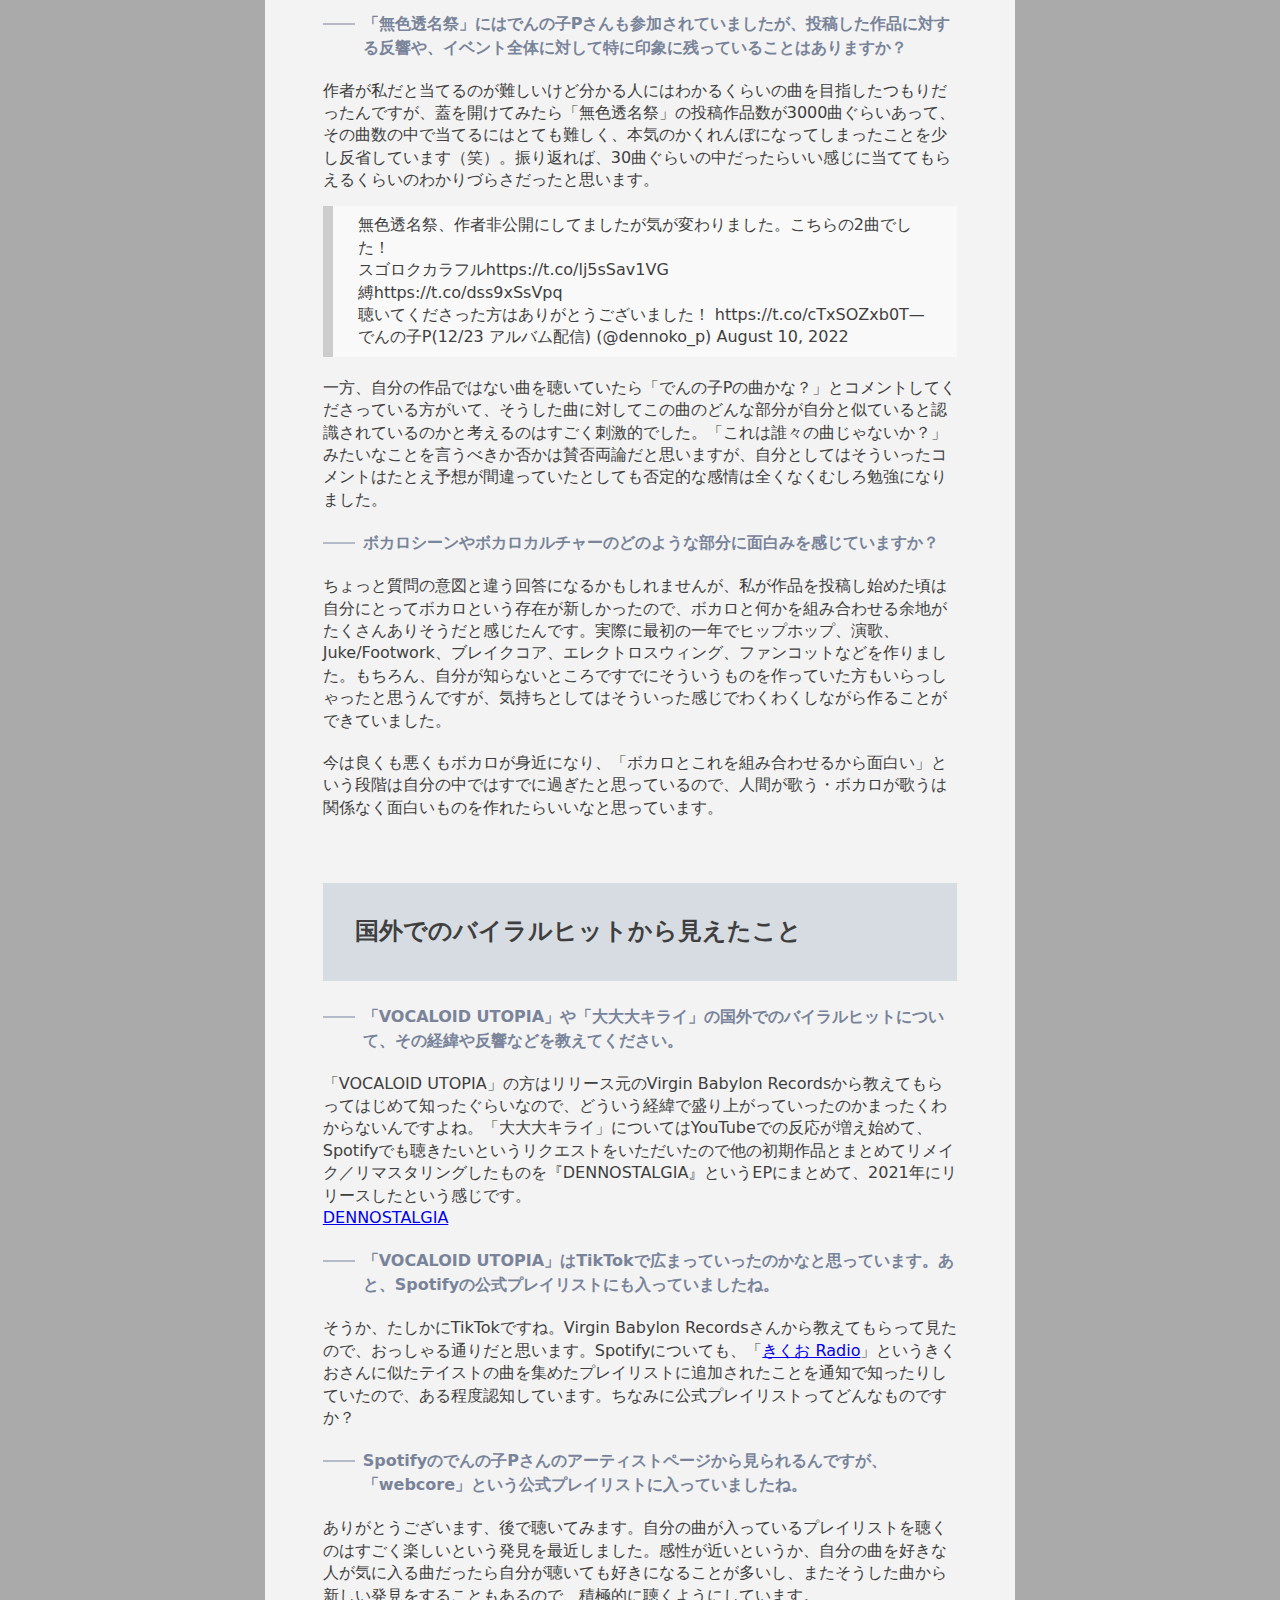
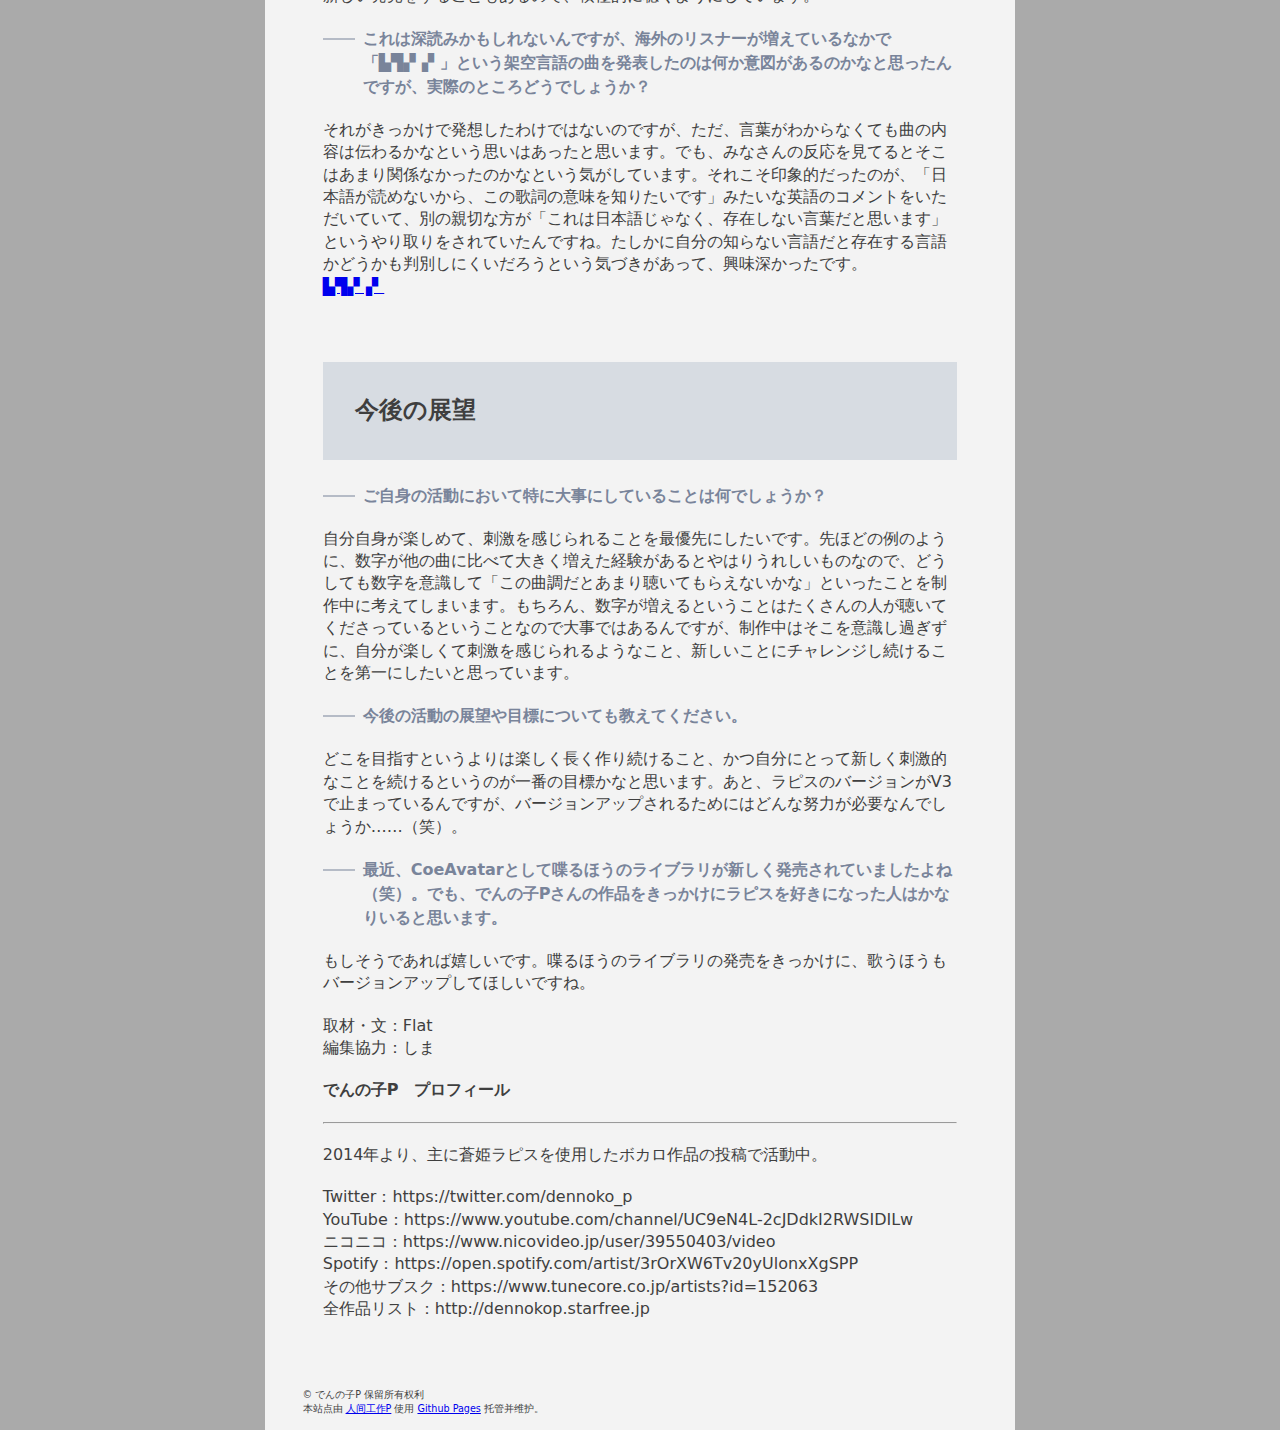
==== commit 3b0ddbae: "Update index.html" ====
--- a/soundmain-20230120/index.html
+++ b/soundmain-20230120/index.html
@@ -170,17 +170,24 @@
             <p class="gray">工程については、一度2mixして仕上げた曲を切り刻んで構成を変えたり、演奏したピアノパートのオーディオデータを切り貼りしたりサンプリングしたりみたいなことはたまにやっています。ボカロに関しては、ボカロの声をサンプラーに入れて使ったりもしていますね。</p>
             <p>我也思考过如何使用音乐理论和方法论中不太常见的方法，让音乐听起来更自然。比如，在添加旋律的和声时，通常会间隔至少3个半音，使其产生更美妙的共鸣，但如果添加仅相隔1个半音的音符，则会产生令人毛骨悚然的不和谐音。然而，有时这种感觉会发挥作用。例如，当你像让这首歌听起来像一个机器人，或者让它像是失去所有感情的可怕的人唱的，这种不自然就会变得更加有效。</p>
             <p class="gray">また、音楽理論や方法論ではあまり一般的ではないやり方をどうすれば自然に聞かせられるかということは考えています。例えばメロディに対してハモらせるときは3半音以上開けることで綺麗に響くというのが一般的で、1半音しか離れていない音を被せると気持ち悪い不協和音になってしまいます。だけどこの気持ち悪さが活きる場面もあって、たとえばロボットっぽくしたいとか、感情が抜け落ちちゃった怖い人が歌っているように聞かせたいときにはむしろその不自然さが効果的になります。</p>
-            <p>在「きみきにきせき」中，重复了「从属和弦 → 属和弦 → 从属和弦 → 属和弦…」。在和弦进行中，从属和弦 转到 属和弦 后，有一种要回到主和弦的倾向，大多数音乐的音调都是根据这个规则创作的，即使创作者不知道这个理论。另一方面，如果你重复这个模式而不返回主旋律，你会感觉它永远不会结束，而且你会焦躁不安。歌里有一个场景，苍姬必须决定是否送出情书（1:58~），在她困惑时使用这个技巧，我认为这样实际上会突出场景令人不安的性质。</p>
+            <p>在「きみきにきせき」中，重复了「从属和弦 → 属和弦 → 从属和弦 → 属和弦…」。在和弦进行中，从属和弦 转到 属和弦 后，有一种要回到主和弦的倾向，大多数音乐的音调都是根据这个规则创作的，即使创作者不知道这个理论。另一方面，如果你重复这个模式而不返回主和弦，你会感觉它永远不会结束，而且你会焦躁不安。歌里有一个场景，苍姬必须决定是否送出情书（1:58~），在她困惑时使用这个技巧，我认为这样实际上会突出场景令人不安的性质。</p>
             <p class="gray">「きみきにきせき」では「サブドミナント→ドミナント→サブドミナント→ドミナント……」を繰り返すということもしました。コード進行において、サブドミナント→ドミナントのあとはトニックと呼ばれるコードに戻りたくなる性質があり、調性音楽の殆どは、たとえ作者がこの理論を知らなくてもこのルールに従って作られています。逆に、トニックに戻らずに繰り返すといつまでたっても終わらない感じが出て落ち着かなくなります。この曲ではラブレターを渡そうか渡さないか……みたいなシーンがあるんですけど（1:58～）、迷って行ったり来たりしている場面でこれを鳴らすことで逆にそのシーンの落ち着かなさを際立たせるようなことをやったりしました。</p>
             <p><a href="https://www.nicovideo.jp/watch/sm30752264" target="_blank">きみきにきせき</a></p>
             <p>另外，在「限界幸福保護区」中，我在D小调的基础上放了E大调旋律（2:18~）。一般来说，小调听起来阴暗，大调听起来明亮，因此这种组合会产生不和谐的声音。这是我用来反向使用的一种技巧，用来表达在黑暗的分为中说明亮的话，我会感到害怕的感觉。</p>
             <p class="gray">あと、「限界幸福保護区」ではDマイナーの上にEメジャーのメロディを乗せるということをやりました（2:18～）。一般的にマイナーは暗い、メジャーは明るい印象を与えるため、この組み合わせは不協和音になります。これを逆に利用して、暗い雰囲気の中で明るいことを言っている人がいたら逆に怖く感じる、みたいなことを表現するために採った手法です。</p>
             <p><a href="https://www.nicovideo.jp/watch/sm34473149" target="_blank">限界幸福保護区</a></p>
 
-            <blockquote>音楽的なアイデアを成立させるためにテーマを作るという話にも関連すると思いますが、一見不自然に思えるような要素を自然に成立させるための工夫を意識的にやっているという感じでしょうか。</blockquote>
-            <p>そうですね。理論を拡張するというと大げさですけど、今までの方法論で推奨されなかったことには逆に言えば新しいことをする余地があると思っているので、そういうことを色々と試せたらいいなとは思っていますね。</p>
-
-            <blockquote>『VOCALOID CRESCENDO』収録曲以降の曲、例えば「永久リアリティ」や「ツイストリブート」などはトラックや音作りがより定型から外れてきている印象です。参考にしたり影響を受けたアーティスト・ジャンル・曲などがあれば教えてください。</blockquote>
+            <blockquote>
+                我想创造作品主题与实现音乐想法有关，但似乎你有意识地试图让不自然的元素自然地实现。
+                <p class="gray">音楽的なアイデアを成立させるためにテーマを作るという話にも関連すると思いますが、一見不自然に思えるような要素を自然に成立させるための工夫を意識的にやっているという感じでしょうか。</p>
+            </blockquote>
+            <p>同意。说正在扩展这个理论有点夸张，但我想我还留有余地去做方法论不推荐的新事物，所以我希望我能尝试类似的各种东西。</p>
+            <p class="gray">そうですね。理論を拡張するというと大げさですけど、今までの方法論で推奨されなかったことには逆に言えば新しいことをする余地があると思っているので、そういうことを色々と試せたらいいなとは思っていますね。</p>
+
+            <blockquote>
+                在『VOCALOID CRESCENDO』之后的歌曲，比如「永久リアリティ」和「ツイストリブート」，我的印象是声音制作变得更加非传统。如果你参考或受到任何艺术家、流派或者歌曲的影响，请告诉我。
+                <p class="gray">『VOCALOID CRESCENDO』収録曲以降の曲、例えば「永久リアリティ」や「ツイストリブート」などはトラックや音作りがより定型から外れてきている印象です。参考にしたり影響を受けたアーティスト・ジャンル・曲などがあれば教えてください。</p>
+            </blockquote>
             <p>その時々でやりたいことやかっこいいと思ったものを取り入れていることが多いかなと思います。「永久リアリティ」はキックとスネアを高速に連打するブラストビートと呼ばれるビートがやりたくて、「ツイストリブート」はハイパーポップからの影響ですね。</p>
             <a href="https://www.nicovideo.jp/watch/sm34021296" target="_blank">永久リアリティ</a>
             <p>それ以外だと、「ボーカロイドせいりょく地図」「限界幸福保護区」ではバイレファンキを取り入れています。ブラジルに1980年代からあったジャンルなんですが、2010年代後半くらいから音数が減る方向に進化しているのが面白くて影響を受けました。</p>
